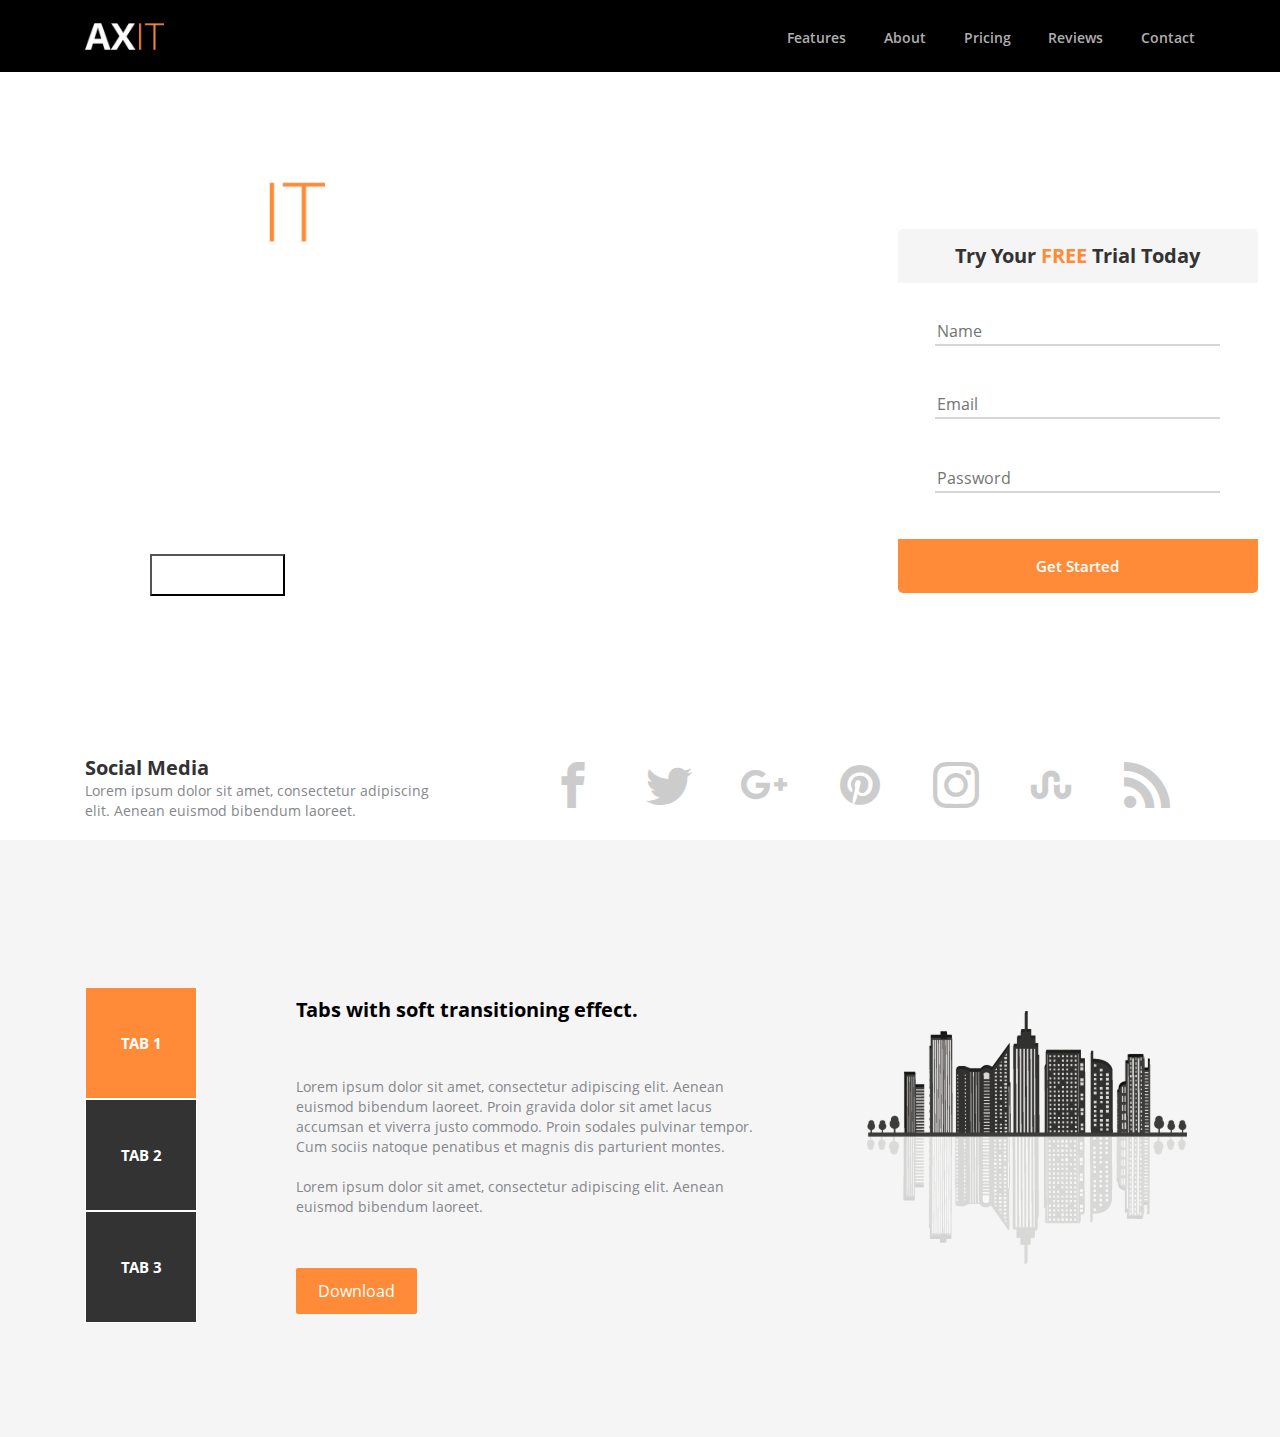
==== src/index.html @ e3cb271f "The third section is completed using jQuery." ====
<!DOCTYPE html>
<html lang="en">
<head>
    <meta charset="UTF-8">
    <meta name="viewport" content="width=device-width, initial-scale=1.0">
    <meta http-equiv="X-UA-Compatible" content="ie=edge">
    <title>Axit</title>
    <link rel="stylesheet" href="css/bootstrap-reboot.min.css">
    <link rel="stylesheet" href="css/fonts.css">
    <link rel="stylesheet" href="css/icons.css">
    <link rel="stylesheet" href="css/style.min.css">
</head>
<body>
    <header>
        <div class="container">
            <nav>
                <a href="#" class="menu__logo"><img src="icons/Logo.png" alt="logo_menu"></a>
                <ul class="menu">
                    <li class="menu__item"><a href="#" class="menu__link">Features</a></li>
                    <li class="menu__item"><a href="#" class="menu__link">About</a></li>
                    <li class="menu__item"><a href="#" class="menu__link">Pricing</a></li>
                    <li class="menu__item"><a href="#" class="menu__link">Reviews</a></li>
                    <li class="menu__item"><a href="#" class="menu__link">Contact</a></li>
                </ul>
            </nav>
        </div>
    </header>

    <section class="promo">
        <div class="container">
            <div class="promo__item">
                <a href="#" class="promo__logo"><img src="icons/Logo.png" alt="Logo"></a>
                <h1 class="promo__header">MODERN AXURE TEMPLATE
                    FOR BEAUTIFUL PROTOTYPES</h1>
                <div class="devider devider_white"></div>
                <div class="promo__descr">
                    Lorem ipsum dolor sit amet, consectetur adipiscing elit. Aenean
                    euismod bibendum laoreet. Proin gravida dolor sit amet lacus
                    accumsan et viverra justo commodo.
                </div>
                <button class="button">Download</button>
            </div>
            <div class="promo__item">
                <div class="promo__form-wrapper">
                    <div class="promo__form-header">Try Your <span>FREE</span> Trial Today</div>
                    <form id="free-trial-form" class="promo__form" action="#">
                        <input name="name" required placeholder="Name" type="text">
                        <input name="email" required placeholder="Email" type="email">
                        <input name="password" required placeholder="Password" type="password">
                        <button class="promo__form-button">Get Started</button>
                    </form>
                </div>
            </div>
        </div>
    </section>

    <section class="social">
        <div class="container container_flex-sb">
            <div class="social__item">
                <div class="social__header">Social Media</div>
                <div class="social__descr">Lorem ipsum dolor sit amet, consectetur adipiscing elit. 
                        Aenean euismod bibendum laoreet.</div>
            </div>
            <div class="social__wrapper">
                <a href="#" class="social__link"><span class="icon-facebook"></span></a>
                <a href="#" class="social__link"><span class="icon-twitter"></span></a>
                <a href="#" class="social__link"><span class="icon-google-plus"></span></a>
                <a href="#" class="social__link"><span class="icon-pinterest"></span></a>
                <a href="#" class="social__link"><span class="icon-instagram"></span></a>
                <a href="#" class="social__link"><span class="icon-stumbleupon"></span></a>
                <a href="#" class="social__link"><span class="icon-rss"></span></a>
            </div>
        </div>
    </section>

    <section class="tabs">
        <div class="container container_flex-fs">
            <ul class="tabs__btns">
                <li class="tabs__btn tabs__btn_active">TAB 1</li>
                <li class="tabs__btn">TAB 2</li>
                <li class="tabs__btn">TAB 3</li>
            </ul>
            <div class="tabs__item tabs__item_active">
                <div class="tabs__wrapper">
                    <div class="tabs__header">Tabs with soft transitioning effect.</div>
                    <div class="tabs__descr">Lorem ipsum dolor sit amet, consectetur adipiscing elit. Aenean euismod 
                            bibendum laoreet. Proin gravida dolor sit amet lacus accumsan et viverra 
                            justo commodo. Proin sodales pulvinar tempor. Cum sociis natoque 
                            penatibus et magnis dis parturient montes.
                            <br><br>
                            Lorem ipsum dolor sit amet, consectetur adipiscing elit. Aenean euismod 
                            bibendum laoreet.</div>
                    <button class="button-yellow">Download</button>
                </div>
                <img src="icons/town.png" alt="town" class="tabs__img">
            </div>
            <div class="tabs__item">
                <div class="tabs__wrapper">
                    <div class="tabs__header">Tabs with soft transitioning effect.</div>
                    <div class="tabs__descr">Lorem ipsum dolor sit amet, consectetur adipiscing elit. Aenean euismod 
                            bibendum laoreet. <br> Proin gravida dolor sit amet lacus accumsan et viverra 
                            justo commodo. Proin sodales pulvinar tempor. Cum sociis natoque 
                            penatibus et magnis dis parturient montes.
                            <br><br>
                            Lorem ipsum dolor sit amet, consectetur adipiscing elit. Aenean euismod 
                            bibendum laoreet.</div>
                    <button class="button-yellow">Download</button>
                </div>
                <img src="icons/town.png" alt="town" class="tabs__img">
            </div>
            <div class="tabs__item">
                <div class="tabs__wrapper">
                    <div class="tabs__header">Tabs with soft transitioning effect.</div>
                    <div class="tabs__descr"> Lorem ipsum dolor sit amet consectetur adipisicing elit. Officia fuga doloremque natus ad illum harum libero quos nostrum voluptatem porro dignissimos facere aliquam numquam perferendis sit, ipsam inventore, ratione dicta? <br>
                        Lorem ipsum dolor sit amet, consectetur adipiscing elit. Aenean euismod 
                            bibendum laoreet. Proin gravida dolor sit amet lacus accumsan et viverra 
                            justo commodo. Proin sodales pulvinar tempor. Cum sociis natoque 
                            penatibus et magnis dis parturient montes.</div>
                    <button class="button-yellow">Download</button>
                </div>
                <img src="icons/town.png" alt="town" class="tabs__img">
            </div>
        </div>
    </section>
    
    <script src="js/jquery-3.4.1.min.js"></script>
    <script src="js/script.js"></script>

</body>
</html>
---- src/css/fonts.css ----
@font-face {
    font-family: 'Raleway';
    font-display: swap;
	src: url('../fonts/Raleway-Regular.eot');
	src: local('Raleway'), local('Raleway-Regular'),
		url('../fonts/Raleway-Regular.eot?#iefix') format('embedded-opentype'),
		url('../fonts/Raleway-Regular.woff') format('woff'),
		url('../fonts/Raleway-Regular.ttf') format('truetype');
	font-weight: normal;
	font-style: normal;
}

@font-face {
    font-family: 'Raleway';
    font-display: swap;
	src: url('../fonts/Raleway-Light.eot');
	src: local('Raleway Light'), local('Raleway-Light'),
		url('../fonts/Raleway-Light.eot?#iefix') format('embedded-opentype'),
		url('../fonts/Raleway-Light.woff') format('woff'),
		url('../fonts/Raleway-Light.ttf') format('truetype');
	font-weight: 300;
	font-style: normal;
}

@font-face {
    font-family: 'Open Sans';
    font-display: swap;
	src: url('../fonts/OpenSans-Regular.eot');
	src: local('Open Sans Regular'), local('OpenSans-Regular'),
		url('../fonts/OpenSans-Regular.eot?#iefix') format('embedded-opentype'),
		url('../fonts/OpenSans-Regular.woff') format('woff'),
		url('../fonts/OpenSans-Regular.ttf') format('truetype');
	font-weight: normal;
	font-style: normal;
}

@font-face {
    font-family: 'Open Sans';
    font-display: swap;
	src: url('../fonts/OpenSans-Bold.eot');
	src: local('Open Sans Bold'), local('OpenSans-Bold'),
		url('../fonts/OpenSans-Bold.eot?#iefix') format('embedded-opentype'),
		url('../fonts/OpenSans-Bold.woff') format('woff'),
		url('../fonts/OpenSans-Bold.ttf') format('truetype');
	font-weight: bold;
	font-style: normal;
}

@font-face {
    font-family: 'Open Sans';
    font-display: swap;
	src: url('../fonts/OpenSans-SemiBold.eot');
	src: local('Open Sans SemiBold'), local('OpenSans-SemiBold'),
		url('../fonts/OpenSans-SemiBold.eot?#iefix') format('embedded-opentype'),
		url('../fonts/OpenSans-SemiBold.woff') format('woff'),
		url('../fonts/OpenSans-SemiBold.ttf') format('truetype');
	font-weight: 600;
	font-style: normal;
}

@font-face {
    font-family: 'Open Sans';
    font-display: swap;
	src: url('../fonts/OpenSans-Italic.eot');
	src: local('Open Sans Italic'), local('OpenSans-Italic'),
		url('../fonts/OpenSans-Italic.eot?#iefix') format('embedded-opentype'),
		url('../fonts/OpenSans-Italic.woff') format('woff'),
		url('../fonts/OpenSans-Italic.ttf') format('truetype');
	font-weight: normal;
	font-style: italic;
}
---- src/css/icons.css ----
@font-face {
  font-family: 'icomoon';
  src:  url('../fonts/icomoon.eot?hxevy9');
  src:  url('../fonts/icomoon.eot?hxevy9#iefix') format('embedded-opentype'),
    url('../fonts/icomoon.ttf?hxevy9') format('truetype'),
    url('../fonts/icomoon.woff?hxevy9') format('woff'),
    url('../fonts/icomoon.svg?hxevy9#icomoon') format('svg');
  font-weight: normal;
  font-style: normal;
  font-display: block;
}

[class^="icon-"], [class*=" icon-"] {
  /* use !important to prevent issues with browser extensions that change fonts */
  font-family: 'icomoon' !important;
  speak: none;
  font-style: normal;
  font-weight: normal;
  font-variant: normal;
  text-transform: none;
  line-height: 1;

  /* Better Font Rendering =========== */
  -webkit-font-smoothing: antialiased;
  -moz-osx-font-smoothing: grayscale;
}

.icon-google-plus:before {
  content: "\ea8b";
}
.icon-facebook:before {
  content: "\ea90";
}
.icon-instagram:before {
  content: "\ea92";
}
.icon-twitter:before {
  content: "\ea96";
}
.icon-rss:before {
  content: "\ea9b";
}
.icon-stumbleupon:before {
  content: "\eace";
}
.icon-pinterest:before {
  content: "\ead1";
}
---- src/css/style.min.css ----
*{font-family:'Open Sans',sans-serif}.container{margin:0 auto;width:1110px}.container_flex-sb{display:-webkit-box;display:flex;-webkit-box-pack:justify;justify-content:space-between;-webkit-box-align:center;align-items:center}.container_flex-fs{display:-webkit-box;display:flex;-webkit-box-pack:start;justify-content:flex-start;-webkit-box-align:start;align-items:flex-start}header{background-color:#000}nav{display:-webkit-box;display:flex;-webkit-box-pack:justify;justify-content:space-between;-webkit-box-align:center;align-items:center;height:72px}.menu{width:448px;display:-webkit-box;display:flex;-webkit-box-pack:justify;justify-content:space-between}.menu__logo img{height:27px}.menu__item{padding-top:5px;list-style-type:none;display:inline-block;height:11px;font-size:14px;font-weight:600;font-stretch:normal;font-style:normal;line-height:normal;letter-spacing:normal;text-align:right}.menu__link{color:rgba(255,255,255,.69);-webkit-transition:.5s all;transition:.5s all}.menu__link:hover{text-decoration:none;color:#ff8b38}.promo{min-height:641px;background:url(../img/bg_promo.jpg) center center/cover no-repeat;padding:110px 142px 139px 150px}.promo__item{width:49%;display:inline-block;position:relative}.promo__logo{color:#fff}.promo__header{margin-top:33px;font-family:Raleway;font-size:36px;font-weight:400;font-stretch:normal;font-style:normal;line-height:normal;letter-spacing:normal;text-align:left;color:#fff}.promo__descr{margin-top:44px;width:461px;font-family:Raleway;font-size:16px;font-weight:300;line-height:1.44;letter-spacing:normal;text-align:left;color:rgba(255,255,255,.8)}.promo__form-header{border-top-left-radius:5px;border-top-right-radius:5px;padding-top:12px;height:54px;background-color:#f5f5f5;font-size:20px;font-weight:700;text-align:center;color:#333}.promo__form-header span{color:#ff8b38}.promo__form-wrapper{width:360px;height:54px;min-height:364px;background-color:#fff;border-radius:5px;position:absolute;right:-16px;bottom:-12px}.promo__form{height:310px;border:none;display:-webkit-box;display:flex;-webkit-box-orient:vertical;-webkit-box-direction:normal;flex-direction:column;-webkit-box-pack:justify;justify-content:space-between;-webkit-box-align:center;align-items:center}.promo__form input{padding-top:36px;width:285px;border:none;outline:0;border-bottom:2px solid #d6d6d6}.promo__form-button{margin-top:36px;height:54px;width:360px;border:none;background-color:#ff8b38;border-bottom-left-radius:5px;border-bottom-right-radius:5px;font-size:15px;font-weight:600;text-align:center;color:#fff;cursor:pointer}.devider{width:64px;height:2px;background-color:#ff8b38}.devider_white{margin-top:36px;background-color:#fff}.button{margin-top:44px;width:135px;height:42px;background:0 0;color:#fff;-webkit-transition:.5s all;transition:.5s all}.button:hover{cursor:pointer;color:#ff8b38;border-color:#ff8b38}.button-yellow{margin-top:51px;width:121px;height:46px;background-color:#ff8b38;border:none;border-radius:2px;color:#fff;cursor:pointer}.social{min-height:105px;padding-top:19px}.social__item{width:365px;display:inline-block}.social__header{font-size:20px;font-weight:700;line-height:normal;letter-spacing:normal;text-align:left;color:#333}.social__descr{font-size:14px;font-weight:400;line-height:1.43;letter-spacing:normal;text-align:left;color:#86878b}.social__wrapper{width:670px;height:46px;font-size:46px;display:-webkit-box;display:flex;justify-content:space-around;-webkit-box-align:center;align-items:center}.social__link{color:#ccc;-webkit-transition:.5s all;transition:.5s all}.social__link:hover{text-decoration:none;color:#ff8b38}.tabs{min-height:595px;background-color:#f5f5f5;padding:147px 0 114px 0}.tabs__btns{display:inline-block;margin:0;padding:0}.tabs__btn{display:-webkit-box;display:flex;-webkit-box-pack:center;justify-content:center;-webkit-box-align:center;align-items:center;width:112px;height:112px;font-size:15px;font-weight:700;font-style:normal;color:#fff;background-color:#333;border:solid 1px #fff;cursor:pointer;-webkit-transition:.5s all;transition:.5s all}.tabs__btn_active{background-color:#ff8b38}.tabs__item{padding-left:99px;width:990px;display:none;-webkit-box-pack:justify;justify-content:space-between;-webkit-box-align:start;align-items:flex-start;-webkit-transition:.5s all;transition:.5s all}.tabs__item_active{display:-webkit-box;display:flex}.tabs__wrapper{width:478px}.tabs__header{margin-top:8px;font-size:20px;font-weight:700;text-align:left;color:#000}.tabs__descr{margin-top:52px;font-size:14px;font-weight:400;font-stretch:normal;line-height:1.43;letter-spacing:normal;text-align:left;color:#86878b}.tabs__img{margin-top:24px}
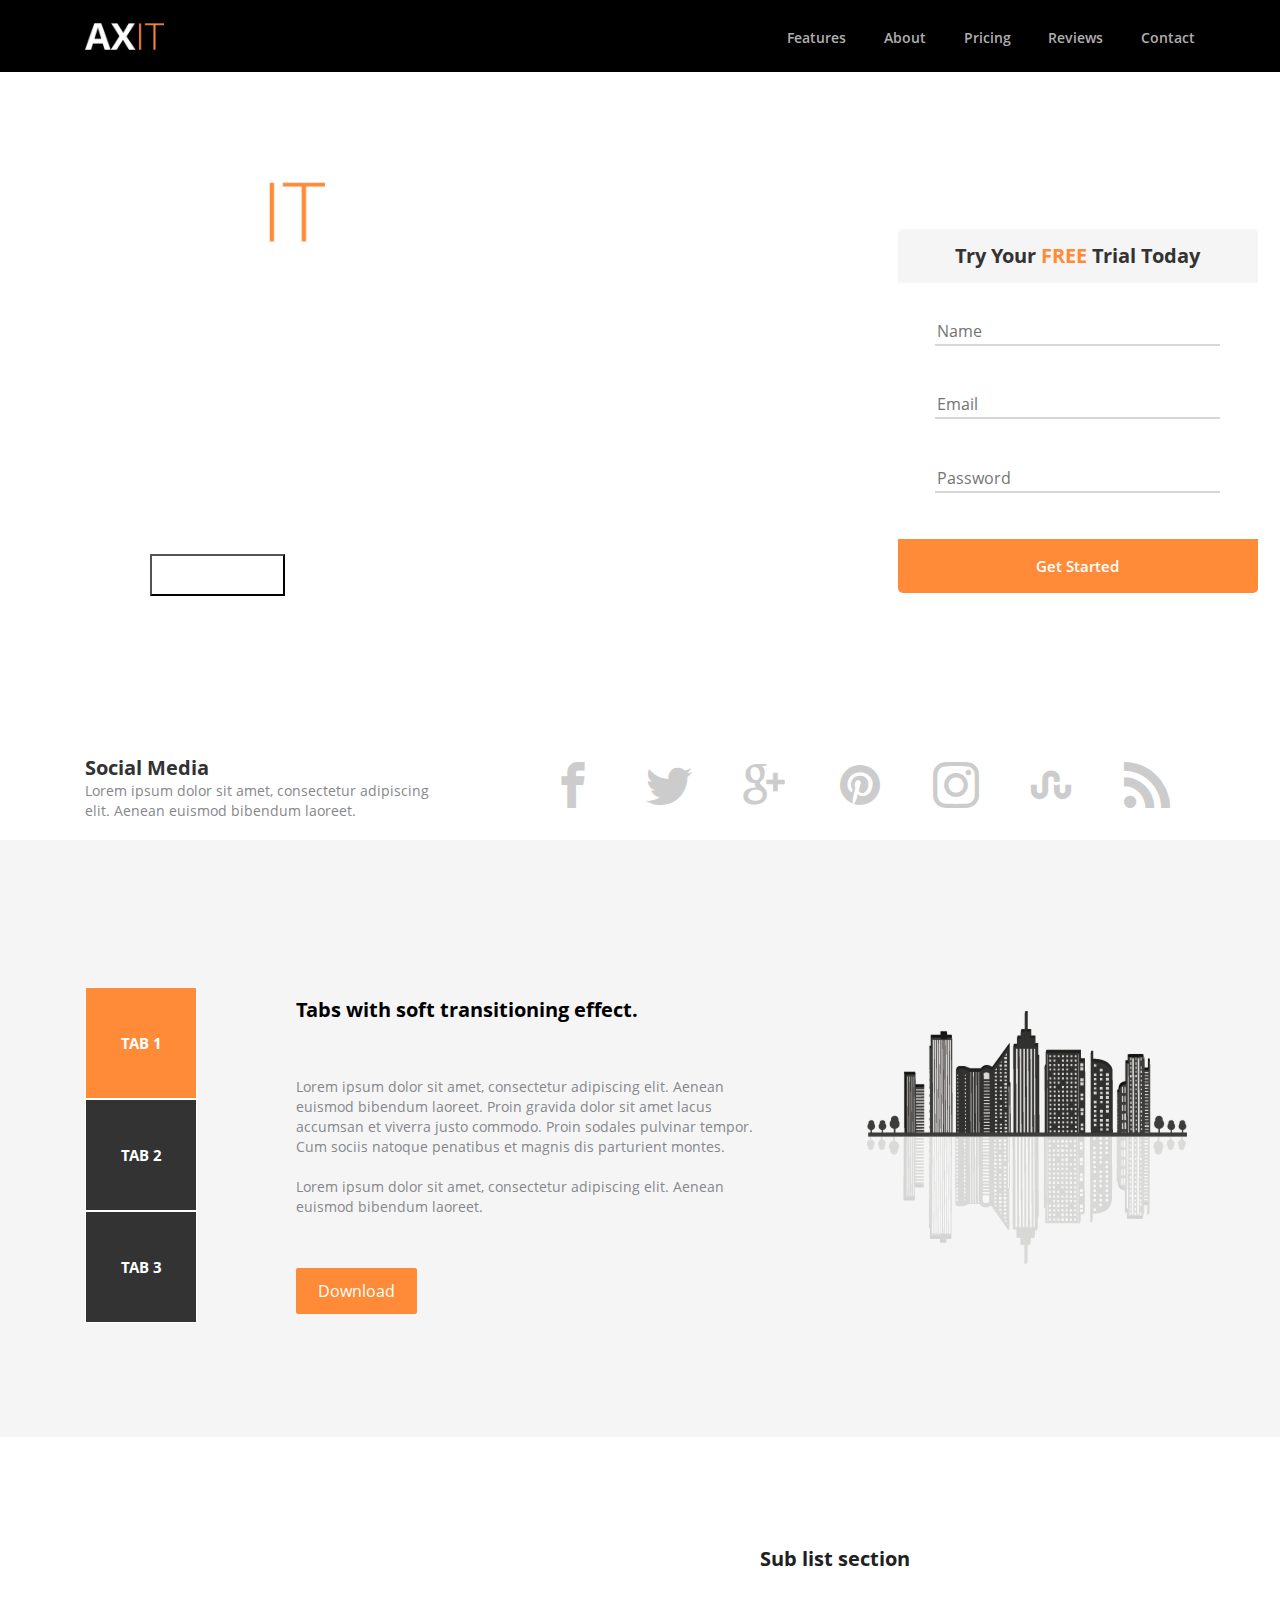
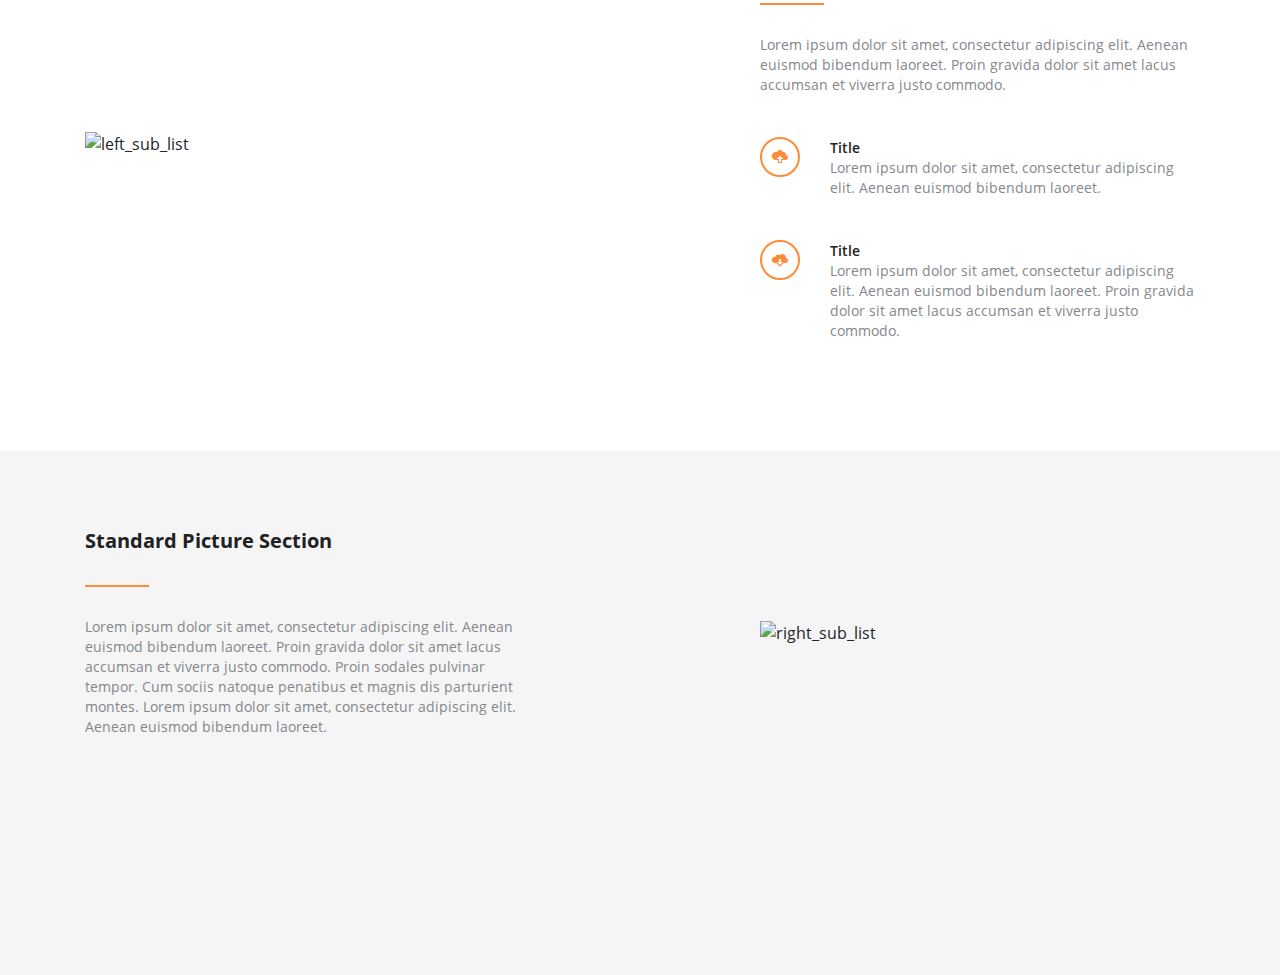
==== commit 350bd220: "The fourth and fifth sections are completed." ====
--- a/src/index.html
+++ b/src/index.html
@@ -64,7 +64,7 @@
             <div class="social__wrapper">
                 <a href="#" class="social__link"><span class="icon-facebook"></span></a>
                 <a href="#" class="social__link"><span class="icon-twitter"></span></a>
-                <a href="#" class="social__link"><span class="icon-google-plus"></span></a>
+                <a href="#" class="social__link"><span class="icon-google"></span></a>
                 <a href="#" class="social__link"><span class="icon-pinterest"></span></a>
                 <a href="#" class="social__link"><span class="icon-instagram"></span></a>
                 <a href="#" class="social__link"><span class="icon-stumbleupon"></span></a>
@@ -122,6 +122,57 @@
             </div>
         </div>
     </section>
+
+    <section class="features">
+        <div class="container container_flex-sb">
+            <div class="features__panel">
+                <img src="img/left_sub_list.png" alt="left_sub_list">
+            </div>
+            <div class="features__panel">
+                <div class="features__header">Sub list section</div>
+                <div class="devider"></div>
+                <div class="features__descr">Lorem ipsum dolor sit amet, consectetur adipiscing elit. Aenean 
+                    euismod bibendum laoreet. Proin gravida dolor sit amet lacus 
+                    accumsan et viverra justo commodo.</div>
+                <div class="features__wrapper">
+                    <div class="features__ico"><span class="icon-cloud-upload"></span></div>
+                    <div class="features__item">
+                        <div class="features__item__header">Title</div>
+                        <div class="features__item__descr">Lorem ipsum dolor sit amet, consectetur adipiscing elit. 
+                            Aenean euismod bibendum laoreet.</div>
+                    </div>
+                </div>
+                <div class="features__wrapper">
+                    <div class="features__ico"><span class="icon-cloud-download"></span></div>
+                    <div class="features__item">
+                        <div class="features__item__header">Title</div>
+                        <div class="features__item__descr">Lorem ipsum dolor sit amet, consectetur adipiscing elit. 
+                            Aenean euismod bibendum laoreet. Proin gravida dolor 
+                            sit amet lacus accumsan et viverra justo commodo.</div>
+                    </div>
+                </div>
+            </div>
+        </div>
+    </section>
+
+    <section class="features_gray-bg">
+        <div class="container container_flex-sb">
+            <div class="features__panel">
+                <div class="features__header">Standard Picture Section</div>
+                <div class="devider"></div>
+                <div class="features__descr">Lorem ipsum dolor sit amet, consectetur adipiscing elit. Aenean 
+                    euismod bibendum laoreet. Proin gravida dolor sit amet lacus accumsan 
+                    et viverra justo commodo. Proin sodales pulvinar tempor. Cum sociis 
+                    natoque penatibus et magnis dis parturient montes.
+                    
+                    Lorem ipsum dolor sit amet, consectetur adipiscing elit. Aenean euismod 
+                    bibendum laoreet.</div>
+            </div>
+            <div class="features__panel">
+                <img src="img/right_sub_list.png" alt="right_sub_list">
+            </div>
+        </div>
+    </section>
     
     <script src="js/jquery-3.4.1.min.js"></script>
     <script src="js/script.js"></script>
--- a/src/css/icons.css
+++ b/src/css/icons.css
@@ -25,6 +25,24 @@
   -moz-osx-font-smoothing: grayscale;
 }
 
+.icon-google:before {
+  content: "\e901";
+}
+.icon-light-bulb:before {
+  content: "\e900";
+}
+.icon-keyboard:before {
+  content: "\e955";
+}
+.icon-power:before {
+  content: "\e9b5";
+}
+.icon-cloud-download:before {
+  content: "\e9c2";
+}
+.icon-cloud-upload:before {
+  content: "\e9c3";
+}
 .icon-google-plus:before {
   content: "\ea8b";
 }
--- a/src/css/style.min.css
+++ b/src/css/style.min.css
@@ -1 +1 @@
-*{font-family:'Open Sans',sans-serif}.container{margin:0 auto;width:1110px}.container_flex-sb{display:-webkit-box;display:flex;-webkit-box-pack:justify;justify-content:space-between;-webkit-box-align:center;align-items:center}.container_flex-fs{display:-webkit-box;display:flex;-webkit-box-pack:start;justify-content:flex-start;-webkit-box-align:start;align-items:flex-start}header{background-color:#000}nav{display:-webkit-box;display:flex;-webkit-box-pack:justify;justify-content:space-between;-webkit-box-align:center;align-items:center;height:72px}.menu{width:448px;display:-webkit-box;display:flex;-webkit-box-pack:justify;justify-content:space-between}.menu__logo img{height:27px}.menu__item{padding-top:5px;list-style-type:none;display:inline-block;height:11px;font-size:14px;font-weight:600;font-stretch:normal;font-style:normal;line-height:normal;letter-spacing:normal;text-align:right}.menu__link{color:rgba(255,255,255,.69);-webkit-transition:.5s all;transition:.5s all}.menu__link:hover{text-decoration:none;color:#ff8b38}.promo{min-height:641px;background:url(../img/bg_promo.jpg) center center/cover no-repeat;padding:110px 142px 139px 150px}.promo__item{width:49%;display:inline-block;position:relative}.promo__logo{color:#fff}.promo__header{margin-top:33px;font-family:Raleway;font-size:36px;font-weight:400;font-stretch:normal;font-style:normal;line-height:normal;letter-spacing:normal;text-align:left;color:#fff}.promo__descr{margin-top:44px;width:461px;font-family:Raleway;font-size:16px;font-weight:300;line-height:1.44;letter-spacing:normal;text-align:left;color:rgba(255,255,255,.8)}.promo__form-header{border-top-left-radius:5px;border-top-right-radius:5px;padding-top:12px;height:54px;background-color:#f5f5f5;font-size:20px;font-weight:700;text-align:center;color:#333}.promo__form-header span{color:#ff8b38}.promo__form-wrapper{width:360px;height:54px;min-height:364px;background-color:#fff;border-radius:5px;position:absolute;right:-16px;bottom:-12px}.promo__form{height:310px;border:none;display:-webkit-box;display:flex;-webkit-box-orient:vertical;-webkit-box-direction:normal;flex-direction:column;-webkit-box-pack:justify;justify-content:space-between;-webkit-box-align:center;align-items:center}.promo__form input{padding-top:36px;width:285px;border:none;outline:0;border-bottom:2px solid #d6d6d6}.promo__form-button{margin-top:36px;height:54px;width:360px;border:none;background-color:#ff8b38;border-bottom-left-radius:5px;border-bottom-right-radius:5px;font-size:15px;font-weight:600;text-align:center;color:#fff;cursor:pointer}.devider{width:64px;height:2px;background-color:#ff8b38}.devider_white{margin-top:36px;background-color:#fff}.button{margin-top:44px;width:135px;height:42px;background:0 0;color:#fff;-webkit-transition:.5s all;transition:.5s all}.button:hover{cursor:pointer;color:#ff8b38;border-color:#ff8b38}.button-yellow{margin-top:51px;width:121px;height:46px;background-color:#ff8b38;border:none;border-radius:2px;color:#fff;cursor:pointer}.social{min-height:105px;padding-top:19px}.social__item{width:365px;display:inline-block}.social__header{font-size:20px;font-weight:700;line-height:normal;letter-spacing:normal;text-align:left;color:#333}.social__descr{font-size:14px;font-weight:400;line-height:1.43;letter-spacing:normal;text-align:left;color:#86878b}.social__wrapper{width:670px;height:46px;font-size:46px;display:-webkit-box;display:flex;justify-content:space-around;-webkit-box-align:center;align-items:center}.social__link{color:#ccc;-webkit-transition:.5s all;transition:.5s all}.social__link:hover{text-decoration:none;color:#ff8b38}.tabs{min-height:595px;background-color:#f5f5f5;padding:147px 0 114px 0}.tabs__btns{display:inline-block;margin:0;padding:0}.tabs__btn{display:-webkit-box;display:flex;-webkit-box-pack:center;justify-content:center;-webkit-box-align:center;align-items:center;width:112px;height:112px;font-size:15px;font-weight:700;font-style:normal;color:#fff;background-color:#333;border:solid 1px #fff;cursor:pointer;-webkit-transition:.5s all;transition:.5s all}.tabs__btn_active{background-color:#ff8b38}.tabs__item{padding-left:99px;width:990px;display:none;-webkit-box-pack:justify;justify-content:space-between;-webkit-box-align:start;align-items:flex-start;-webkit-transition:.5s all;transition:.5s all}.tabs__item_active{display:-webkit-box;display:flex}.tabs__wrapper{width:478px}.tabs__header{margin-top:8px;font-size:20px;font-weight:700;text-align:left;color:#000}.tabs__descr{margin-top:52px;font-size:14px;font-weight:400;font-stretch:normal;line-height:1.43;letter-spacing:normal;text-align:left;color:#86878b}.tabs__img{margin-top:24px}+*{font-family:'Open Sans',sans-serif}.container{margin:0 auto;width:1110px}.container_flex-sb{display:-webkit-box;display:flex;-webkit-box-pack:justify;justify-content:space-between;-webkit-box-align:center;align-items:center}.container_flex-fs{display:-webkit-box;display:flex;-webkit-box-pack:start;justify-content:flex-start;-webkit-box-align:start;align-items:flex-start}header{background-color:#000}nav{display:-webkit-box;display:flex;-webkit-box-pack:justify;justify-content:space-between;-webkit-box-align:center;align-items:center;height:72px}.menu{width:448px;display:-webkit-box;display:flex;-webkit-box-pack:justify;justify-content:space-between}.menu__logo img{height:27px}.menu__item{padding-top:5px;list-style-type:none;display:inline-block;height:11px;font-size:14px;font-weight:600;font-stretch:normal;font-style:normal;line-height:normal;letter-spacing:normal;text-align:right}.menu__link{color:rgba(255,255,255,.69);-webkit-transition:.5s all;transition:.5s all}.menu__link:hover{text-decoration:none;color:#ff8b38}.promo{min-height:641px;background:url(../img/bg_promo.jpg) center center/cover no-repeat;padding:110px 142px 139px 150px}.promo__item{width:49%;display:inline-block;position:relative}.promo__logo{color:#fff}.promo__header{margin-top:33px;font-family:Raleway;font-size:36px;font-weight:400;font-stretch:normal;font-style:normal;line-height:normal;letter-spacing:normal;text-align:left;color:#fff}.promo__descr{margin-top:44px;width:461px;font-family:Raleway;font-size:16px;font-weight:300;line-height:1.44;letter-spacing:normal;text-align:left;color:rgba(255,255,255,.8)}.promo__form-header{border-top-left-radius:5px;border-top-right-radius:5px;padding-top:12px;height:54px;background-color:#f5f5f5;font-size:20px;font-weight:700;text-align:center;color:#333}.promo__form-header span{color:#ff8b38}.promo__form-wrapper{width:360px;height:54px;min-height:364px;background-color:#fff;border-radius:5px;position:absolute;right:-16px;bottom:-12px}.promo__form{height:310px;border:none;display:-webkit-box;display:flex;-webkit-box-orient:vertical;-webkit-box-direction:normal;flex-direction:column;-webkit-box-pack:justify;justify-content:space-between;-webkit-box-align:center;align-items:center}.promo__form input{padding-top:36px;width:285px;border:none;outline:0;border-bottom:2px solid #d6d6d6}.promo__form-button{margin-top:36px;height:54px;width:360px;border:none;background-color:#ff8b38;border-bottom-left-radius:5px;border-bottom-right-radius:5px;font-size:15px;font-weight:600;text-align:center;color:#fff;cursor:pointer}.devider{width:64px;height:2px;background-color:#ff8b38}.devider_white{margin-top:36px;background-color:#fff}.button{margin-top:44px;width:135px;height:42px;background:0 0;color:#fff;-webkit-transition:.5s all;transition:.5s all}.button:hover{cursor:pointer;color:#ff8b38;border-color:#ff8b38}.button-yellow{margin-top:51px;width:121px;height:46px;background-color:#ff8b38;border:none;border-radius:2px;color:#fff;cursor:pointer}.social{min-height:105px;padding-top:19px}.social__item{width:365px;display:inline-block}.social__header{font-size:20px;font-weight:700;line-height:normal;letter-spacing:normal;text-align:left;color:#333}.social__descr{font-size:14px;font-weight:400;line-height:1.43;letter-spacing:normal;text-align:left;color:#86878b}.social__wrapper{width:670px;height:46px;font-size:46px;display:-webkit-box;display:flex;justify-content:space-around;-webkit-box-align:center;align-items:center}.social__link{color:#ccc;-webkit-transition:.5s all;transition:.5s all}.social__link:hover{text-decoration:none;color:#ff8b38}.tabs{min-height:595px;background-color:#f5f5f5;padding:147px 0 114px 0}.tabs__btns{display:inline-block;margin:0;padding:0}.tabs__btn{display:-webkit-box;display:flex;-webkit-box-pack:center;justify-content:center;-webkit-box-align:center;align-items:center;width:112px;height:112px;font-size:15px;font-weight:700;font-style:normal;color:#fff;background-color:#333;border:solid 1px #fff;cursor:pointer;-webkit-transition:.5s all;transition:.5s all}.tabs__btn_active{background-color:#ff8b38}.tabs__item{padding-left:99px;width:990px;display:none;-webkit-box-pack:justify;justify-content:space-between;-webkit-box-align:start;align-items:flex-start;-webkit-transition:.5s all;transition:.5s all}.tabs__item_active{display:-webkit-box;display:flex}.tabs__wrapper{width:478px}.tabs__header{margin-top:8px;font-size:20px;font-weight:700;text-align:left;color:#000}.tabs__descr{margin-top:52px;font-size:14px;font-weight:400;font-stretch:normal;line-height:1.43;letter-spacing:normal;text-align:left;color:#86878b}.tabs__img{margin-top:24px}.features{min-height:596px;padding:107px 0 110px 0}.features_gray-bg{min-height:524px;padding:75px 0 74px 0;background-color:#f5f5f5}.features__panel{width:435px}.features__header{margin-bottom:29px;font-size:20px;font-weight:700;text-align:left;color:#212121}.features__descr{margin-top:30px;font-size:14px;font-weight:400;line-height:1.43;letter-spacing:normal;text-align:left;color:#86878b}.features__wrapper{margin-top:42px;display:-webkit-box;display:flex;-webkit-box-pack:justify;justify-content:space-between;-webkit-box-align:start;align-items:flex-start}.features__ico{display:-webkit-box;display:flex;-webkit-box-pack:center;justify-content:center;-webkit-box-align:center;align-items:center;height:40px;width:40px;border-radius:50%;border:solid 2px #ff8b38;color:#ff8b38}.features__item{width:365px;font-size:14px;text-align:left}.features__item__header{font-weight:600;color:#212121}.features__item__descr{font-weight:400;line-height:1.43;letter-spacing:normal;color:#86878b}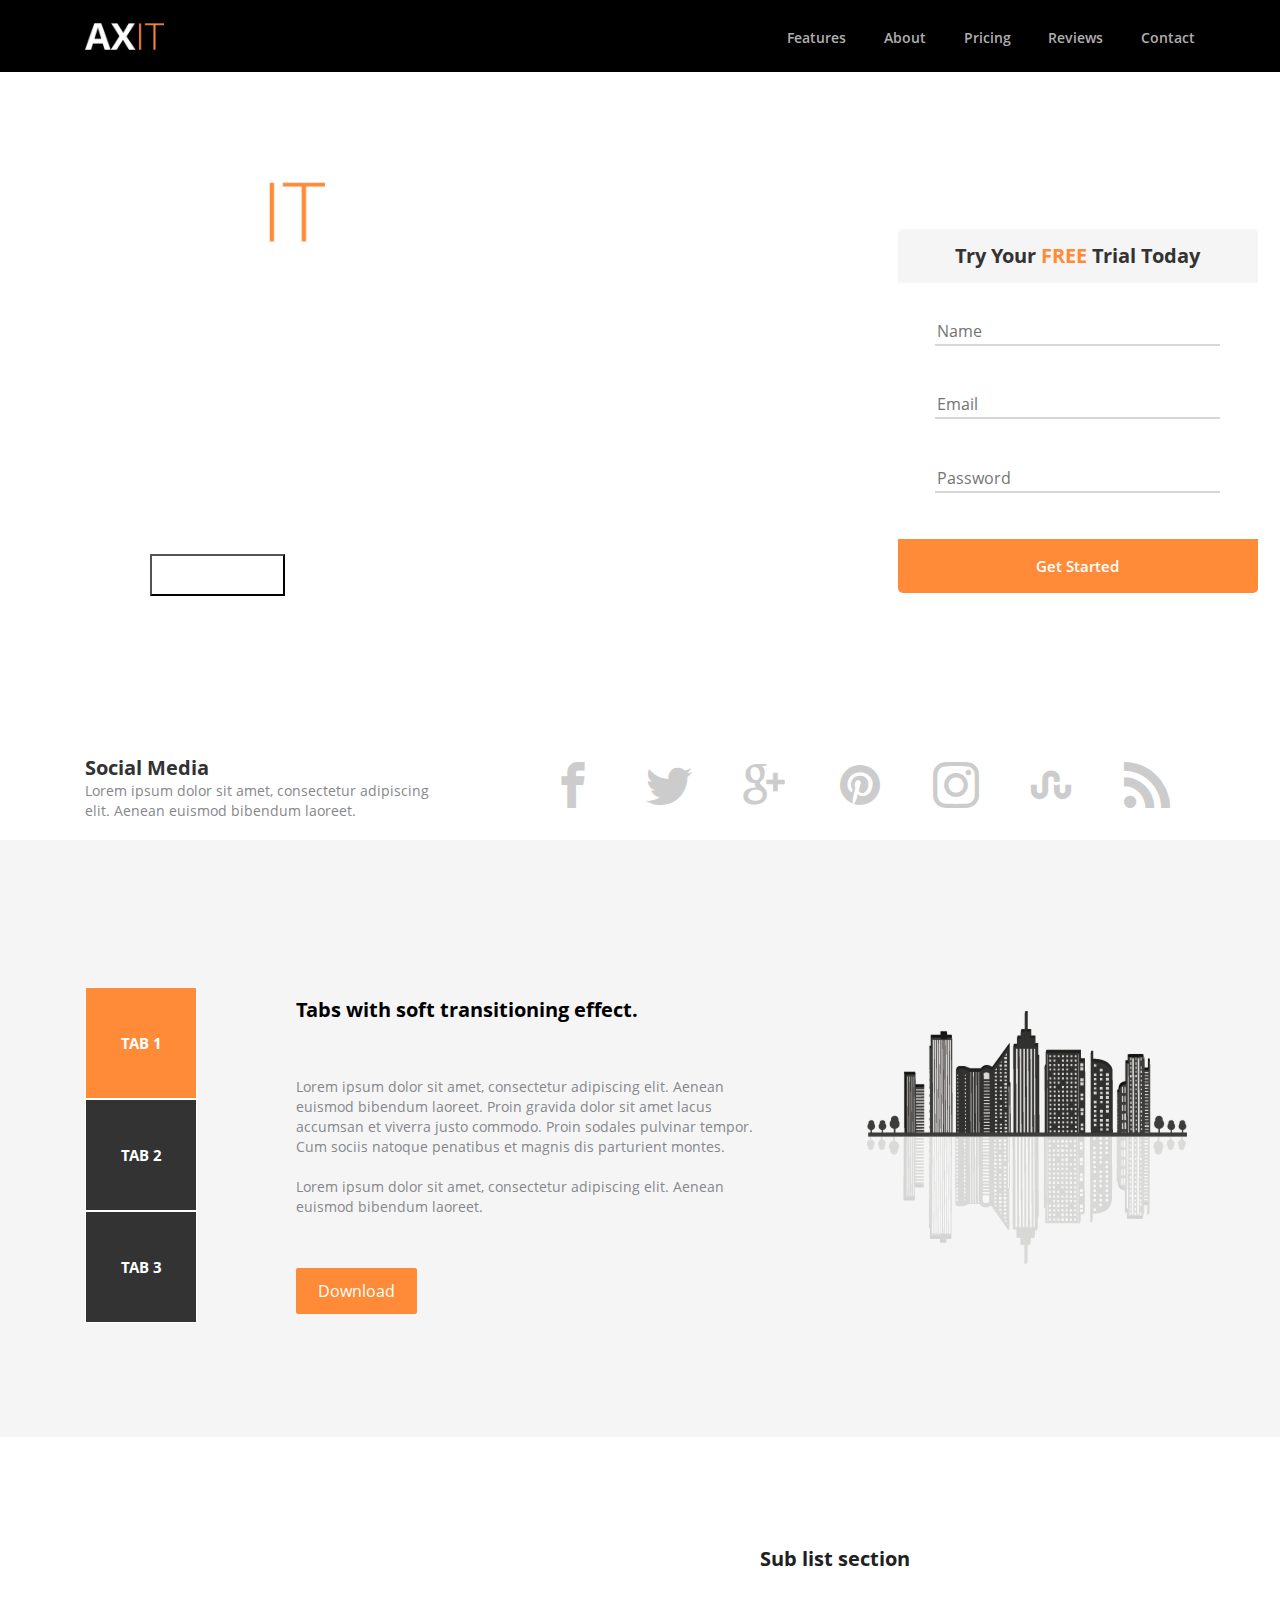
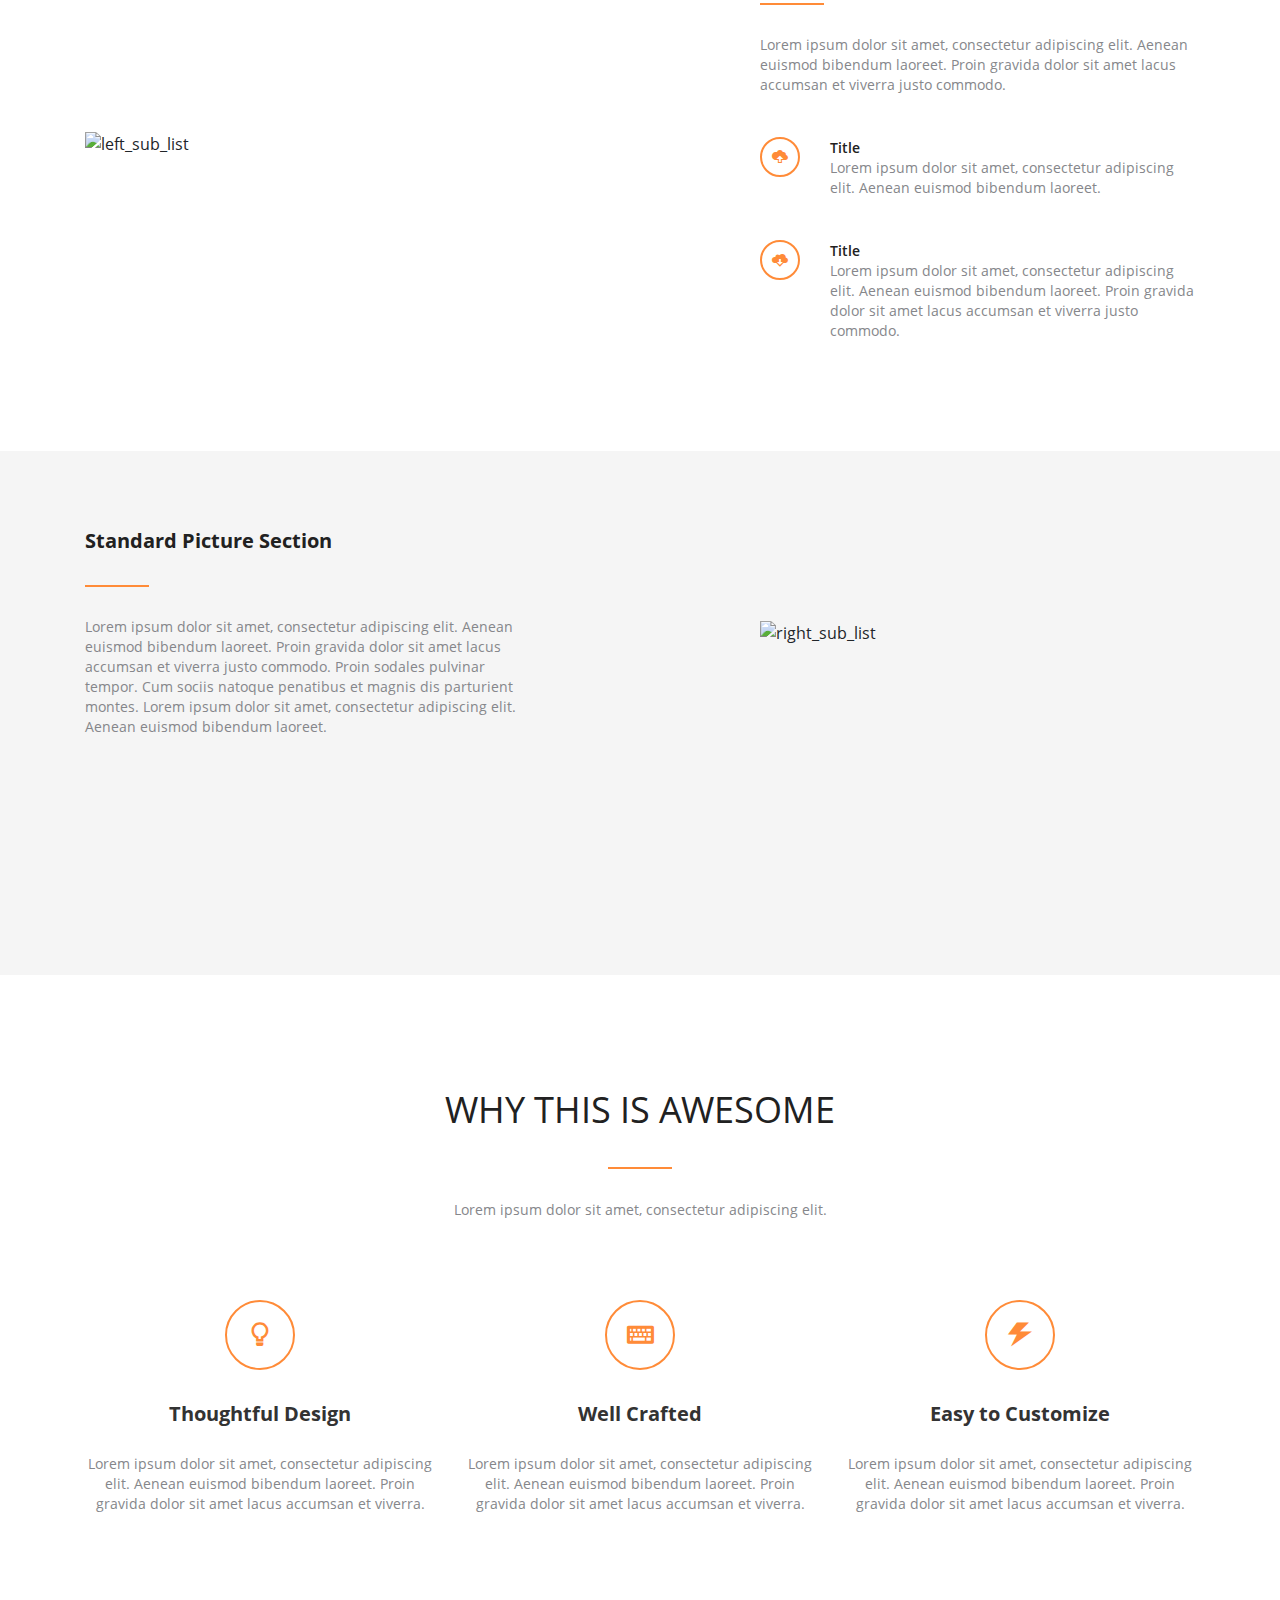
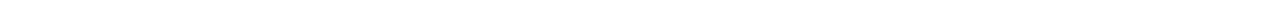
==== commit cd483bfb: "The sixth section is completed." ====
--- a/src/index.html
+++ b/src/index.html
@@ -173,6 +173,37 @@
             </div>
         </div>
     </section>
+
+    <section class="advantages">
+        <div class="container">
+            <div class="advantages__header">WHY THIS IS AWESOME</div>
+            <div class="devider devider_centr"></div>
+            <div class="advantages__descr">Lorem ipsum dolor sit amet, consectetur adipiscing elit.</div>
+            <div class="advantages__wrapper">
+                <div class="advantages__item">
+                    <div class="advantages__icon"><span class="icon-light-bulb"></span></div>
+                    <div class="advantages__subheader">Thoughtful Design</div>
+                    <div class="advantages__subdescr">Lorem ipsum dolor sit amet, consectetur adipiscing 
+                        elit. Aenean euismod bibendum laoreet. Proin gravida 
+                        dolor sit amet lacus accumsan et viverra.</div>
+                </div>
+                <div class="advantages__item">
+                    <div class="advantages__icon"><span class="icon-keyboard"></span></div>
+                    <div class="advantages__subheader">Well Crafted</div>
+                    <div class="advantages__subdescr">Lorem ipsum dolor sit amet, consectetur adipiscing 
+                        elit. Aenean euismod bibendum laoreet. Proin gravida 
+                        dolor sit amet lacus accumsan et viverra.</div>
+                </div>
+                <div class="advantages__item">
+                    <div class="advantages__icon"><span class="icon-power"></span></div>
+                    <div class="advantages__subheader">Easy to Customize</div>
+                    <div class="advantages__subdescr">Lorem ipsum dolor sit amet, consectetur adipiscing 
+                        elit. Aenean euismod bibendum laoreet. Proin gravida 
+                        dolor sit amet lacus accumsan et viverra.</div>
+                </div>
+            </div>
+        </div>
+    </section>
     
     <script src="js/jquery-3.4.1.min.js"></script>
     <script src="js/script.js"></script>
--- a/src/css/style.min.css
+++ b/src/css/style.min.css
@@ -1 +1 @@
-*{font-family:'Open Sans',sans-serif}.container{margin:0 auto;width:1110px}.container_flex-sb{display:-webkit-box;display:flex;-webkit-box-pack:justify;justify-content:space-between;-webkit-box-align:center;align-items:center}.container_flex-fs{display:-webkit-box;display:flex;-webkit-box-pack:start;justify-content:flex-start;-webkit-box-align:start;align-items:flex-start}header{background-color:#000}nav{display:-webkit-box;display:flex;-webkit-box-pack:justify;justify-content:space-between;-webkit-box-align:center;align-items:center;height:72px}.menu{width:448px;display:-webkit-box;display:flex;-webkit-box-pack:justify;justify-content:space-between}.menu__logo img{height:27px}.menu__item{padding-top:5px;list-style-type:none;display:inline-block;height:11px;font-size:14px;font-weight:600;font-stretch:normal;font-style:normal;line-height:normal;letter-spacing:normal;text-align:right}.menu__link{color:rgba(255,255,255,.69);-webkit-transition:.5s all;transition:.5s all}.menu__link:hover{text-decoration:none;color:#ff8b38}.promo{min-height:641px;background:url(../img/bg_promo.jpg) center center/cover no-repeat;padding:110px 142px 139px 150px}.promo__item{width:49%;display:inline-block;position:relative}.promo__logo{color:#fff}.promo__header{margin-top:33px;font-family:Raleway;font-size:36px;font-weight:400;font-stretch:normal;font-style:normal;line-height:normal;letter-spacing:normal;text-align:left;color:#fff}.promo__descr{margin-top:44px;width:461px;font-family:Raleway;font-size:16px;font-weight:300;line-height:1.44;letter-spacing:normal;text-align:left;color:rgba(255,255,255,.8)}.promo__form-header{border-top-left-radius:5px;border-top-right-radius:5px;padding-top:12px;height:54px;background-color:#f5f5f5;font-size:20px;font-weight:700;text-align:center;color:#333}.promo__form-header span{color:#ff8b38}.promo__form-wrapper{width:360px;height:54px;min-height:364px;background-color:#fff;border-radius:5px;position:absolute;right:-16px;bottom:-12px}.promo__form{height:310px;border:none;display:-webkit-box;display:flex;-webkit-box-orient:vertical;-webkit-box-direction:normal;flex-direction:column;-webkit-box-pack:justify;justify-content:space-between;-webkit-box-align:center;align-items:center}.promo__form input{padding-top:36px;width:285px;border:none;outline:0;border-bottom:2px solid #d6d6d6}.promo__form-button{margin-top:36px;height:54px;width:360px;border:none;background-color:#ff8b38;border-bottom-left-radius:5px;border-bottom-right-radius:5px;font-size:15px;font-weight:600;text-align:center;color:#fff;cursor:pointer}.devider{width:64px;height:2px;background-color:#ff8b38}.devider_white{margin-top:36px;background-color:#fff}.button{margin-top:44px;width:135px;height:42px;background:0 0;color:#fff;-webkit-transition:.5s all;transition:.5s all}.button:hover{cursor:pointer;color:#ff8b38;border-color:#ff8b38}.button-yellow{margin-top:51px;width:121px;height:46px;background-color:#ff8b38;border:none;border-radius:2px;color:#fff;cursor:pointer}.social{min-height:105px;padding-top:19px}.social__item{width:365px;display:inline-block}.social__header{font-size:20px;font-weight:700;line-height:normal;letter-spacing:normal;text-align:left;color:#333}.social__descr{font-size:14px;font-weight:400;line-height:1.43;letter-spacing:normal;text-align:left;color:#86878b}.social__wrapper{width:670px;height:46px;font-size:46px;display:-webkit-box;display:flex;justify-content:space-around;-webkit-box-align:center;align-items:center}.social__link{color:#ccc;-webkit-transition:.5s all;transition:.5s all}.social__link:hover{text-decoration:none;color:#ff8b38}.tabs{min-height:595px;background-color:#f5f5f5;padding:147px 0 114px 0}.tabs__btns{display:inline-block;margin:0;padding:0}.tabs__btn{display:-webkit-box;display:flex;-webkit-box-pack:center;justify-content:center;-webkit-box-align:center;align-items:center;width:112px;height:112px;font-size:15px;font-weight:700;font-style:normal;color:#fff;background-color:#333;border:solid 1px #fff;cursor:pointer;-webkit-transition:.5s all;transition:.5s all}.tabs__btn_active{background-color:#ff8b38}.tabs__item{padding-left:99px;width:990px;display:none;-webkit-box-pack:justify;justify-content:space-between;-webkit-box-align:start;align-items:flex-start;-webkit-transition:.5s all;transition:.5s all}.tabs__item_active{display:-webkit-box;display:flex}.tabs__wrapper{width:478px}.tabs__header{margin-top:8px;font-size:20px;font-weight:700;text-align:left;color:#000}.tabs__descr{margin-top:52px;font-size:14px;font-weight:400;font-stretch:normal;line-height:1.43;letter-spacing:normal;text-align:left;color:#86878b}.tabs__img{margin-top:24px}.features{min-height:596px;padding:107px 0 110px 0}.features_gray-bg{min-height:524px;padding:75px 0 74px 0;background-color:#f5f5f5}.features__panel{width:435px}.features__header{margin-bottom:29px;font-size:20px;font-weight:700;text-align:left;color:#212121}.features__descr{margin-top:30px;font-size:14px;font-weight:400;line-height:1.43;letter-spacing:normal;text-align:left;color:#86878b}.features__wrapper{margin-top:42px;display:-webkit-box;display:flex;-webkit-box-pack:justify;justify-content:space-between;-webkit-box-align:start;align-items:flex-start}.features__ico{display:-webkit-box;display:flex;-webkit-box-pack:center;justify-content:center;-webkit-box-align:center;align-items:center;height:40px;width:40px;border-radius:50%;border:solid 2px #ff8b38;color:#ff8b38}.features__item{width:365px;font-size:14px;text-align:left}.features__item__header{font-weight:600;color:#212121}.features__item__descr{font-weight:400;line-height:1.43;letter-spacing:normal;color:#86878b}+*{font-family:'Open Sans',sans-serif}.container{margin:0 auto;width:1110px}.container_flex-sb{display:-webkit-box;display:flex;-webkit-box-pack:justify;justify-content:space-between;-webkit-box-align:center;align-items:center}.container_flex-fs{display:-webkit-box;display:flex;-webkit-box-pack:start;justify-content:flex-start;-webkit-box-align:start;align-items:flex-start}header{background-color:#000}nav{display:-webkit-box;display:flex;-webkit-box-pack:justify;justify-content:space-between;-webkit-box-align:center;align-items:center;height:72px}.menu{width:448px;display:-webkit-box;display:flex;-webkit-box-pack:justify;justify-content:space-between}.menu__logo img{height:27px}.menu__item{padding-top:5px;list-style-type:none;display:inline-block;height:11px;font-size:14px;font-weight:600;font-stretch:normal;font-style:normal;line-height:normal;letter-spacing:normal;text-align:right}.menu__link{color:rgba(255,255,255,.69);-webkit-transition:.5s all;transition:.5s all}.menu__link:hover{text-decoration:none;color:#ff8b38}.promo{min-height:641px;background:url(../img/bg_promo.jpg) center center/cover no-repeat;padding:110px 142px 139px 150px}.promo__item{width:49%;display:inline-block;position:relative}.promo__logo{color:#fff}.promo__header{margin-top:33px;font-family:Raleway;font-size:36px;font-weight:400;font-stretch:normal;font-style:normal;line-height:normal;letter-spacing:normal;text-align:left;color:#fff}.promo__descr{margin-top:44px;width:461px;font-family:Raleway;font-size:16px;font-weight:300;line-height:1.44;letter-spacing:normal;text-align:left;color:rgba(255,255,255,.8)}.promo__form-header{border-top-left-radius:5px;border-top-right-radius:5px;padding-top:12px;height:54px;background-color:#f5f5f5;font-size:20px;font-weight:700;text-align:center;color:#333}.promo__form-header span{color:#ff8b38}.promo__form-wrapper{width:360px;height:54px;min-height:364px;background-color:#fff;border-radius:5px;position:absolute;right:-16px;bottom:-12px}.promo__form{height:310px;border:none;display:-webkit-box;display:flex;-webkit-box-orient:vertical;-webkit-box-direction:normal;flex-direction:column;-webkit-box-pack:justify;justify-content:space-between;-webkit-box-align:center;align-items:center}.promo__form input{padding-top:36px;width:285px;border:none;outline:0;border-bottom:2px solid #d6d6d6}.promo__form-button{margin-top:36px;height:54px;width:360px;border:none;background-color:#ff8b38;border-bottom-left-radius:5px;border-bottom-right-radius:5px;font-size:15px;font-weight:600;text-align:center;color:#fff;cursor:pointer}.devider{width:64px;height:2px;background-color:#ff8b38}.devider_white{margin-top:36px;background-color:#fff}.devider_centr{margin:0 auto}.button{margin-top:44px;width:135px;height:42px;background:0 0;color:#fff;-webkit-transition:.5s all;transition:.5s all}.button:hover{cursor:pointer;color:#ff8b38;border-color:#ff8b38}.button-yellow{margin-top:51px;width:121px;height:46px;background-color:#ff8b38;border:none;border-radius:2px;color:#fff;cursor:pointer}.social{min-height:105px;padding-top:19px}.social__item{width:365px;display:inline-block}.social__header{font-size:20px;font-weight:700;line-height:normal;letter-spacing:normal;text-align:left;color:#333}.social__descr{font-size:14px;font-weight:400;line-height:1.43;letter-spacing:normal;text-align:left;color:#86878b}.social__wrapper{width:670px;height:46px;font-size:46px;display:-webkit-box;display:flex;justify-content:space-around;-webkit-box-align:center;align-items:center}.social__link{color:#ccc;-webkit-transition:.5s all;transition:.5s all}.social__link:hover{text-decoration:none;color:#ff8b38}.tabs{min-height:595px;background-color:#f5f5f5;padding:147px 0 114px 0}.tabs__btns{display:inline-block;margin:0;padding:0}.tabs__btn{display:-webkit-box;display:flex;-webkit-box-pack:center;justify-content:center;-webkit-box-align:center;align-items:center;width:112px;height:112px;font-size:15px;font-weight:700;font-style:normal;color:#fff;background-color:#333;border:solid 1px #fff;cursor:pointer;-webkit-transition:.5s all;transition:.5s all}.tabs__btn_active{background-color:#ff8b38}.tabs__item{padding-left:99px;width:990px;display:none;-webkit-box-pack:justify;justify-content:space-between;-webkit-box-align:start;align-items:flex-start;-webkit-transition:.5s all;transition:.5s all}.tabs__item_active{display:-webkit-box;display:flex}.tabs__wrapper{width:478px}.tabs__header{margin-top:8px;font-size:20px;font-weight:700;text-align:left;color:#000}.tabs__descr{margin-top:52px;font-size:14px;font-weight:400;font-stretch:normal;line-height:1.43;letter-spacing:normal;text-align:left;color:#86878b}.tabs__img{margin-top:24px}.features{min-height:596px;padding:107px 0 110px 0}.features_gray-bg{min-height:524px;padding:75px 0 74px 0;background-color:#f5f5f5}.features__panel{width:435px}.features__header{margin-bottom:29px;font-size:20px;font-weight:700;text-align:left;color:#212121}.features__descr{margin-top:30px;font-size:14px;font-weight:400;line-height:1.43;letter-spacing:normal;text-align:left;color:#86878b}.features__wrapper{margin-top:42px;display:-webkit-box;display:flex;-webkit-box-pack:justify;justify-content:space-between;-webkit-box-align:start;align-items:flex-start}.features__ico{display:-webkit-box;display:flex;-webkit-box-pack:center;justify-content:center;-webkit-box-align:center;align-items:center;height:40px;width:40px;border-radius:50%;border:solid 2px #ff8b38;color:#ff8b38}.features__item{width:365px;font-size:14px;text-align:left}.features__item__header{font-weight:600;color:#212121}.features__item__descr{font-weight:400;line-height:1.43;letter-spacing:normal;color:#86878b}.advantages{min-height:592px;padding:108px 0 105px 0}.advantages__header{padding-bottom:30px;font-size:36px;font-weight:400;text-align:center;color:#212121;text-transform:uppercase}.advantages__descr{margin-top:30px;font-size:14px;font-weight:400;text-align:center;color:#86878b}.advantages__wrapper{margin-top:80px;display:-webkit-box;display:flex;-webkit-box-pack:justify;justify-content:space-between;-webkit-box-align:start;align-items:flex-start}.advantages__item{display:-webkit-box;display:flex;-webkit-box-orient:vertical;-webkit-box-direction:normal;flex-direction:column;-webkit-box-align:center;align-items:center;width:350px}.advantages__icon{display:-webkit-box;display:flex;-webkit-box-pack:center;justify-content:center;-webkit-box-align:center;align-items:center;width:70px;height:70px;border-radius:50%;border:solid 2px #ff8b38;color:#ff8b38;font-size:24px}.advantages__subheader{margin-top:29px;font-size:20px;font-weight:700;text-align:center;color:#333}.advantages__subdescr{margin-top:25px;font-size:14px;font-weight:400;line-height:1.43;text-align:center;color:#86878b}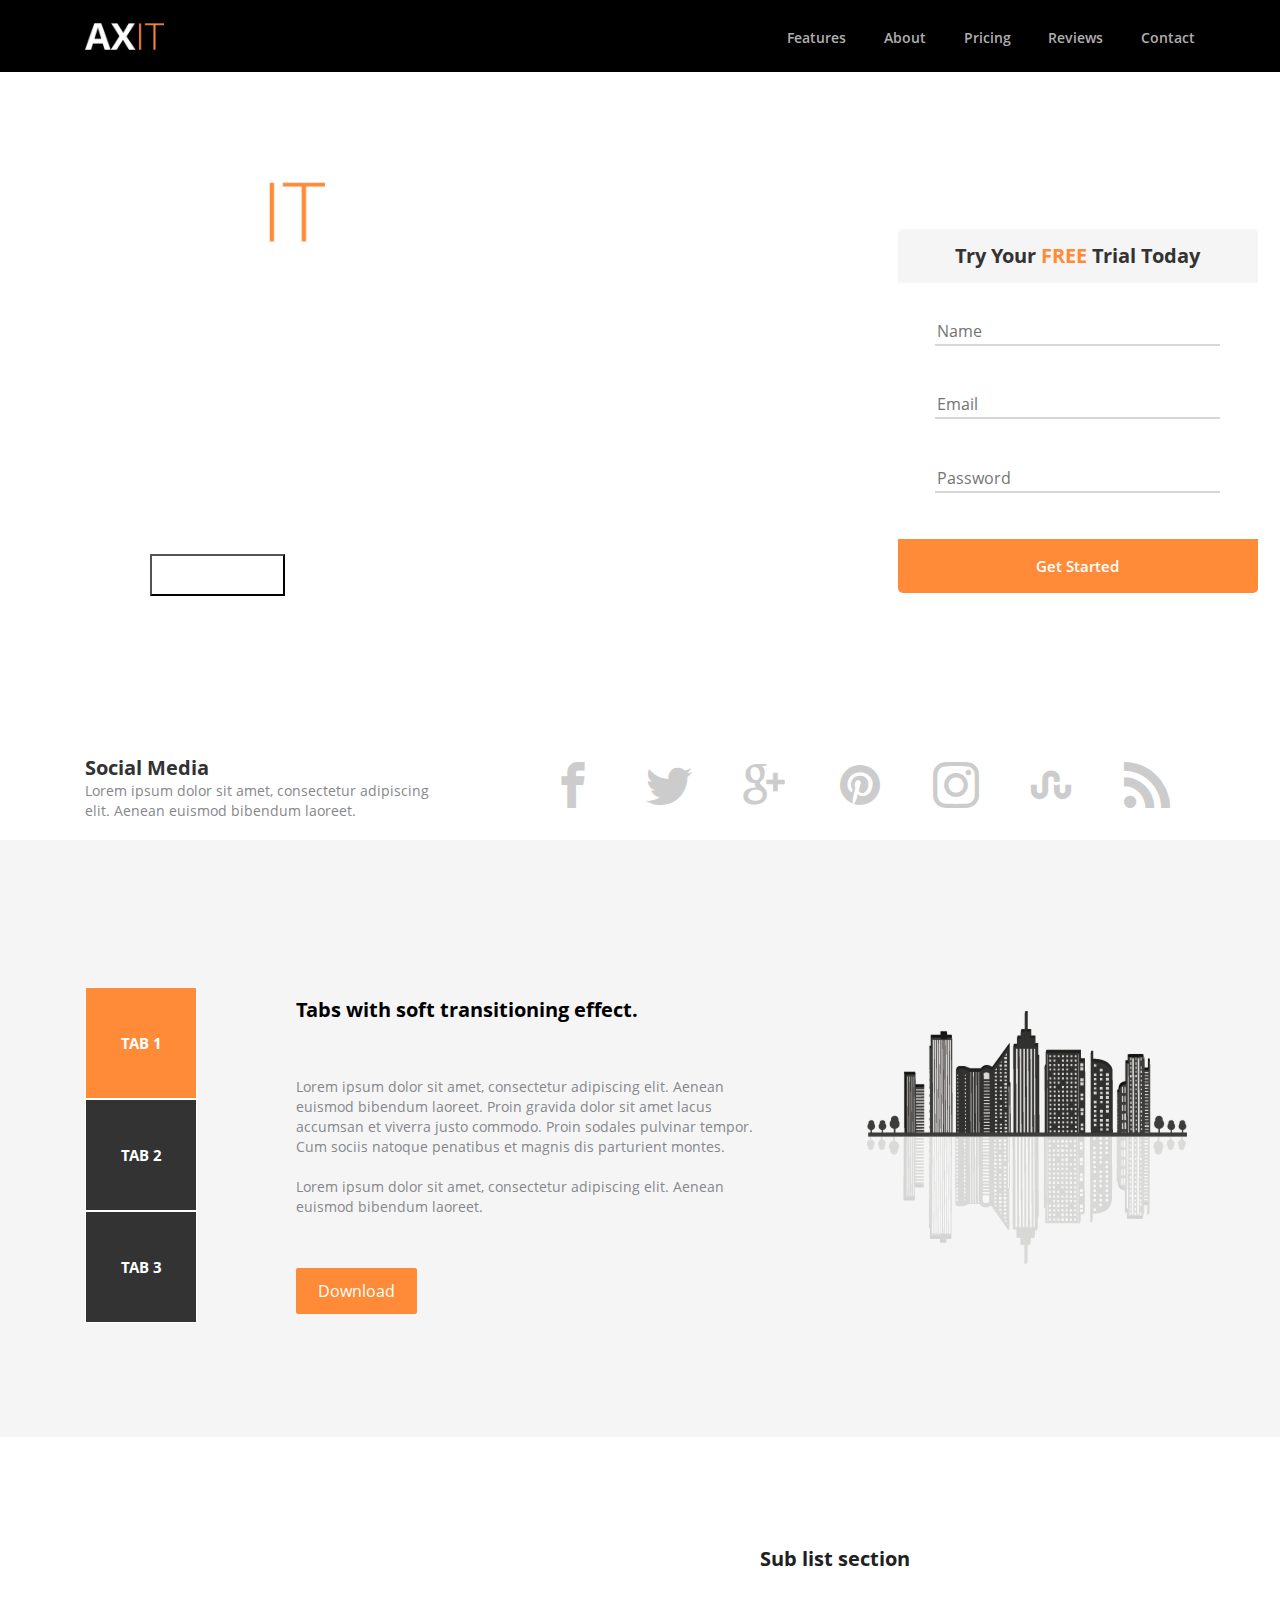
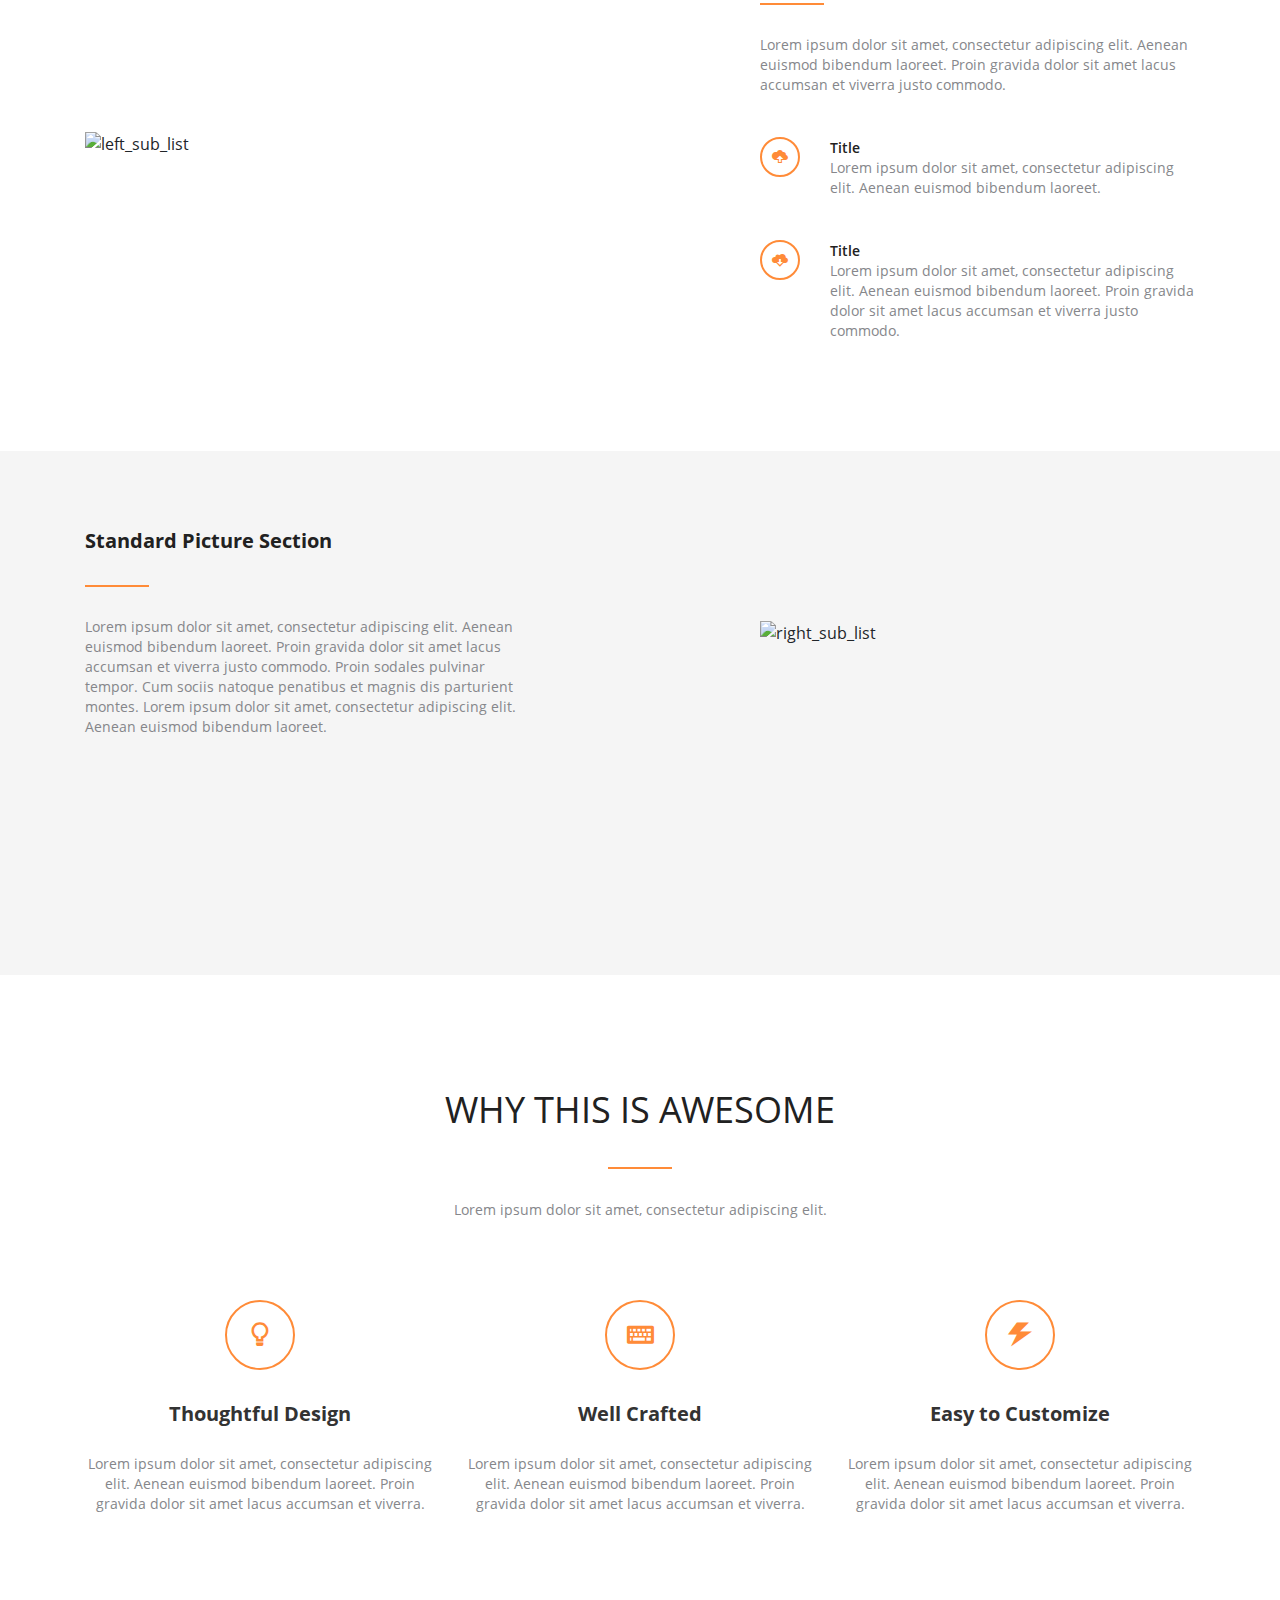
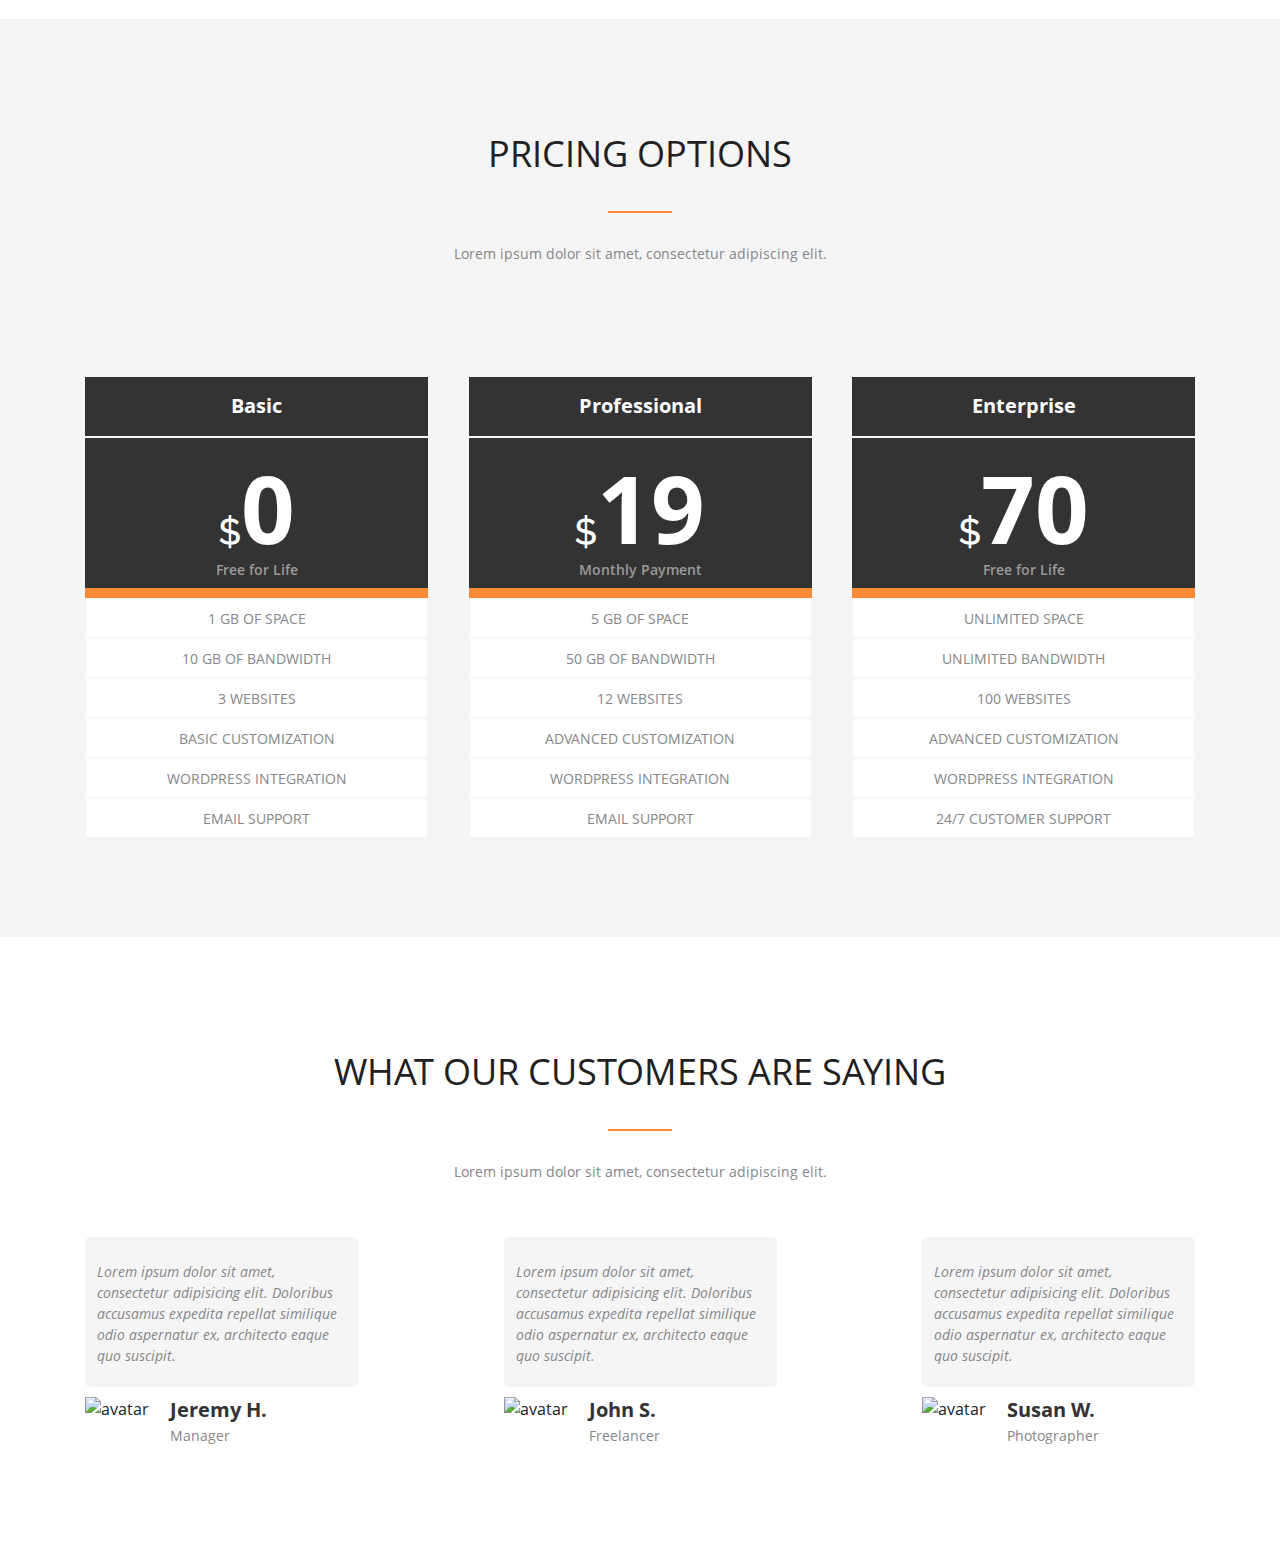
==== commit 9a46b6ee: "The seventh and eighth sections are completed." ====
--- a/src/index.html
+++ b/src/index.html
@@ -176,9 +176,9 @@
 
     <section class="advantages">
         <div class="container">
-            <div class="advantages__header">WHY THIS IS AWESOME</div>
+            <div class="title">WHY THIS IS AWESOME</div>
             <div class="devider devider_centr"></div>
-            <div class="advantages__descr">Lorem ipsum dolor sit amet, consectetur adipiscing elit.</div>
+            <div class="descr">Lorem ipsum dolor sit amet, consectetur adipiscing elit.</div>
             <div class="advantages__wrapper">
                 <div class="advantages__item">
                     <div class="advantages__icon"><span class="icon-light-bulb"></span></div>
@@ -204,6 +204,111 @@
             </div>
         </div>
     </section>
+
+    <section class="pricing">
+        <div class="container">
+            <div class="title">PRICING OPTIONS</div>
+            <div class="devider devider_centr"></div>
+            <div class="descr">Lorem ipsum dolor sit amet, consectetur adipiscing elit.</div>
+            <div class="pricing__wrapper">
+                <div class="pricing__item">
+                    <div class="pricing__option">Basic</div>
+                    <div class="pricing__price">$<span>0</span></div>
+                    <div class="pricing__descr">Free for Life</div>
+                    <div class="pricing__subdescr">OUR MOST POPULAR</div>
+                    <ul class="pricing__options">
+                        <li>1 gb of space</li>
+                        <li>10 gb of bandwidth</li>
+                        <li>3 websites</li>
+                        <li>Basic Customization</li>
+                        <li>wordpress integration</li>
+                        <li>email support</li>
+                    </ul>
+                </div>
+                <div class="pricing__item">
+                    <div class="pricing__option">Professional</div>
+                    <div class="pricing__price">$<span>19</span></div>
+                    <div class="pricing__descr">Monthly Payment</div>
+                    <div class="pricing__subdescr">OUR MOST POPULAR</div>
+                    <ul class="pricing__options">
+                        <li>5 gb of space</li>
+                        <li>50 gb of bandwidth</li>
+                        <li>12 websites</li>
+                        <li>Advanced Customization</li>
+                        <li>wordpress integration</li>
+                        <li>email support</li>
+                    </ul>
+                </div>
+                <div class="pricing__item">
+                    <div class="pricing__option">Enterprise</div>
+                    <div class="pricing__price">$<span>70</span></div>
+                    <div class="pricing__descr">Free for Life</div>
+                    <div class="pricing__subdescr">OUR MOST POPULAR</div>
+                    <ul class="pricing__options">
+                        <li>Unlimited space</li>
+                        <li>unlimited bandwidth</li>
+                        <li>100 websites</li>
+                        <li>Advanced Customization</li>
+                        <li>wordpress integration</li>
+                        <li>24/7 customer support</li>
+                    </ul>
+                </div>
+            </div>
+
+        </div>
+    </section>
+
+    <section class="reviews">
+        <div class="container">
+            <div class="title">WHAT OUR CUSTOMERS ARE SAYING</div>
+            <div class="devider devider_centr"></div>
+            <div class="descr">Lorem ipsum dolor sit amet, consectetur adipiscing elit.</div>
+            <div class="reviews__wrapper">
+                <div class="reviews__item">
+                    <div class="reviews__text">Lorem ipsum dolor sit amet,
+                        consectetur adipisicing elit. Doloribus
+                        accusamus expedita repellat similique
+                        odio aspernatur ex, architecto eaque
+                        quo suscipit.</div>
+                    <div class="reviews__person">
+                        <div class="reviews__avatar"><img src="img/avatar.png" alt="avatar"></div>
+                        <div>
+                            <div class="reviews__name">Jeremy H.</div>
+                            <div class="reviews__prof">Manager</div>
+                        </div>
+                    </div>
+                </div>
+                <div class="reviews__item">
+                    <div class="reviews__text">Lorem ipsum dolor sit amet,
+                        consectetur adipisicing elit. Doloribus
+                        accusamus expedita repellat similique
+                        odio aspernatur ex, architecto eaque
+                        quo suscipit.</div>
+                    <div class="reviews__person">
+                        <div class="reviews__avatar"><img src="img/avatar.png" alt="avatar"></div>
+                        <div>
+                            <div class="reviews__name">John S.</div>
+                            <div class="reviews__prof">Freelancer</div>
+                        </div>
+                    </div>
+                </div>
+                <div class="reviews__item">
+                    <div class="reviews__text">Lorem ipsum dolor sit amet,
+                        consectetur adipisicing elit. Doloribus
+                        accusamus expedita repellat similique
+                        odio aspernatur ex, architecto eaque
+                        quo suscipit.</div>
+                    <div class="reviews__person">
+                        <div class="reviews__avatar"><img src="img/avatar.png" alt="avatar"></div>
+                        <div>
+                            <div class="reviews__name">Susan W.</div>
+                            <div class="reviews__prof">Photographer</div>
+                        </div>
+                    </div>
+                </div>
+            </div>
+        </div>
+    </section>
     
     <script src="js/jquery-3.4.1.min.js"></script>
     <script src="js/script.js"></script>
--- a/src/css/style.min.css
+++ b/src/css/style.min.css
@@ -1 +1 @@
-*{font-family:'Open Sans',sans-serif}.container{margin:0 auto;width:1110px}.container_flex-sb{display:-webkit-box;display:flex;-webkit-box-pack:justify;justify-content:space-between;-webkit-box-align:center;align-items:center}.container_flex-fs{display:-webkit-box;display:flex;-webkit-box-pack:start;justify-content:flex-start;-webkit-box-align:start;align-items:flex-start}header{background-color:#000}nav{display:-webkit-box;display:flex;-webkit-box-pack:justify;justify-content:space-between;-webkit-box-align:center;align-items:center;height:72px}.menu{width:448px;display:-webkit-box;display:flex;-webkit-box-pack:justify;justify-content:space-between}.menu__logo img{height:27px}.menu__item{padding-top:5px;list-style-type:none;display:inline-block;height:11px;font-size:14px;font-weight:600;font-stretch:normal;font-style:normal;line-height:normal;letter-spacing:normal;text-align:right}.menu__link{color:rgba(255,255,255,.69);-webkit-transition:.5s all;transition:.5s all}.menu__link:hover{text-decoration:none;color:#ff8b38}.promo{min-height:641px;background:url(../img/bg_promo.jpg) center center/cover no-repeat;padding:110px 142px 139px 150px}.promo__item{width:49%;display:inline-block;position:relative}.promo__logo{color:#fff}.promo__header{margin-top:33px;font-family:Raleway;font-size:36px;font-weight:400;font-stretch:normal;font-style:normal;line-height:normal;letter-spacing:normal;text-align:left;color:#fff}.promo__descr{margin-top:44px;width:461px;font-family:Raleway;font-size:16px;font-weight:300;line-height:1.44;letter-spacing:normal;text-align:left;color:rgba(255,255,255,.8)}.promo__form-header{border-top-left-radius:5px;border-top-right-radius:5px;padding-top:12px;height:54px;background-color:#f5f5f5;font-size:20px;font-weight:700;text-align:center;color:#333}.promo__form-header span{color:#ff8b38}.promo__form-wrapper{width:360px;height:54px;min-height:364px;background-color:#fff;border-radius:5px;position:absolute;right:-16px;bottom:-12px}.promo__form{height:310px;border:none;display:-webkit-box;display:flex;-webkit-box-orient:vertical;-webkit-box-direction:normal;flex-direction:column;-webkit-box-pack:justify;justify-content:space-between;-webkit-box-align:center;align-items:center}.promo__form input{padding-top:36px;width:285px;border:none;outline:0;border-bottom:2px solid #d6d6d6}.promo__form-button{margin-top:36px;height:54px;width:360px;border:none;background-color:#ff8b38;border-bottom-left-radius:5px;border-bottom-right-radius:5px;font-size:15px;font-weight:600;text-align:center;color:#fff;cursor:pointer}.devider{width:64px;height:2px;background-color:#ff8b38}.devider_white{margin-top:36px;background-color:#fff}.devider_centr{margin:0 auto}.button{margin-top:44px;width:135px;height:42px;background:0 0;color:#fff;-webkit-transition:.5s all;transition:.5s all}.button:hover{cursor:pointer;color:#ff8b38;border-color:#ff8b38}.button-yellow{margin-top:51px;width:121px;height:46px;background-color:#ff8b38;border:none;border-radius:2px;color:#fff;cursor:pointer}.social{min-height:105px;padding-top:19px}.social__item{width:365px;display:inline-block}.social__header{font-size:20px;font-weight:700;line-height:normal;letter-spacing:normal;text-align:left;color:#333}.social__descr{font-size:14px;font-weight:400;line-height:1.43;letter-spacing:normal;text-align:left;color:#86878b}.social__wrapper{width:670px;height:46px;font-size:46px;display:-webkit-box;display:flex;justify-content:space-around;-webkit-box-align:center;align-items:center}.social__link{color:#ccc;-webkit-transition:.5s all;transition:.5s all}.social__link:hover{text-decoration:none;color:#ff8b38}.tabs{min-height:595px;background-color:#f5f5f5;padding:147px 0 114px 0}.tabs__btns{display:inline-block;margin:0;padding:0}.tabs__btn{display:-webkit-box;display:flex;-webkit-box-pack:center;justify-content:center;-webkit-box-align:center;align-items:center;width:112px;height:112px;font-size:15px;font-weight:700;font-style:normal;color:#fff;background-color:#333;border:solid 1px #fff;cursor:pointer;-webkit-transition:.5s all;transition:.5s all}.tabs__btn_active{background-color:#ff8b38}.tabs__item{padding-left:99px;width:990px;display:none;-webkit-box-pack:justify;justify-content:space-between;-webkit-box-align:start;align-items:flex-start;-webkit-transition:.5s all;transition:.5s all}.tabs__item_active{display:-webkit-box;display:flex}.tabs__wrapper{width:478px}.tabs__header{margin-top:8px;font-size:20px;font-weight:700;text-align:left;color:#000}.tabs__descr{margin-top:52px;font-size:14px;font-weight:400;font-stretch:normal;line-height:1.43;letter-spacing:normal;text-align:left;color:#86878b}.tabs__img{margin-top:24px}.features{min-height:596px;padding:107px 0 110px 0}.features_gray-bg{min-height:524px;padding:75px 0 74px 0;background-color:#f5f5f5}.features__panel{width:435px}.features__header{margin-bottom:29px;font-size:20px;font-weight:700;text-align:left;color:#212121}.features__descr{margin-top:30px;font-size:14px;font-weight:400;line-height:1.43;letter-spacing:normal;text-align:left;color:#86878b}.features__wrapper{margin-top:42px;display:-webkit-box;display:flex;-webkit-box-pack:justify;justify-content:space-between;-webkit-box-align:start;align-items:flex-start}.features__ico{display:-webkit-box;display:flex;-webkit-box-pack:center;justify-content:center;-webkit-box-align:center;align-items:center;height:40px;width:40px;border-radius:50%;border:solid 2px #ff8b38;color:#ff8b38}.features__item{width:365px;font-size:14px;text-align:left}.features__item__header{font-weight:600;color:#212121}.features__item__descr{font-weight:400;line-height:1.43;letter-spacing:normal;color:#86878b}.advantages{min-height:592px;padding:108px 0 105px 0}.advantages__header{padding-bottom:30px;font-size:36px;font-weight:400;text-align:center;color:#212121;text-transform:uppercase}.advantages__descr{margin-top:30px;font-size:14px;font-weight:400;text-align:center;color:#86878b}.advantages__wrapper{margin-top:80px;display:-webkit-box;display:flex;-webkit-box-pack:justify;justify-content:space-between;-webkit-box-align:start;align-items:flex-start}.advantages__item{display:-webkit-box;display:flex;-webkit-box-orient:vertical;-webkit-box-direction:normal;flex-direction:column;-webkit-box-align:center;align-items:center;width:350px}.advantages__icon{display:-webkit-box;display:flex;-webkit-box-pack:center;justify-content:center;-webkit-box-align:center;align-items:center;width:70px;height:70px;border-radius:50%;border:solid 2px #ff8b38;color:#ff8b38;font-size:24px}.advantages__subheader{margin-top:29px;font-size:20px;font-weight:700;text-align:center;color:#333}.advantages__subdescr{margin-top:25px;font-size:14px;font-weight:400;line-height:1.43;text-align:center;color:#86878b}+*{font-family:'Open Sans',sans-serif}.container{margin:0 auto;width:1110px}.container_flex-sb{display:-webkit-box;display:flex;-webkit-box-pack:justify;justify-content:space-between;-webkit-box-align:center;align-items:center}.container_flex-fs{display:-webkit-box;display:flex;-webkit-box-pack:start;justify-content:flex-start;-webkit-box-align:start;align-items:flex-start}header{background-color:#000}nav{display:-webkit-box;display:flex;-webkit-box-pack:justify;justify-content:space-between;-webkit-box-align:center;align-items:center;height:72px}.menu{width:448px;display:-webkit-box;display:flex;-webkit-box-pack:justify;justify-content:space-between}.menu__logo img{height:27px}.menu__item{padding-top:5px;list-style-type:none;display:inline-block;height:11px;font-size:14px;font-weight:600;font-stretch:normal;font-style:normal;line-height:normal;letter-spacing:normal;text-align:right}.menu__link{color:rgba(255,255,255,.69);-webkit-transition:.5s all;transition:.5s all}.menu__link:hover{text-decoration:none;color:#ff8b38}.promo{min-height:641px;background:url(../img/bg_promo.jpg) center center/cover no-repeat;padding:110px 142px 139px 150px}.promo__item{width:49%;display:inline-block;position:relative}.promo__logo{color:#fff}.promo__header{margin-top:33px;font-family:Raleway;font-size:36px;font-weight:400;font-stretch:normal;font-style:normal;line-height:normal;letter-spacing:normal;text-align:left;color:#fff}.promo__descr{margin-top:44px;width:461px;font-family:Raleway;font-size:16px;font-weight:300;line-height:1.44;letter-spacing:normal;text-align:left;color:rgba(255,255,255,.8)}.promo__form-header{border-top-left-radius:5px;border-top-right-radius:5px;padding-top:12px;height:54px;background-color:#f5f5f5;font-size:20px;font-weight:700;text-align:center;color:#333}.promo__form-header span{color:#ff8b38}.promo__form-wrapper{width:360px;height:54px;min-height:364px;background-color:#fff;border-radius:5px;position:absolute;right:-16px;bottom:-12px}.promo__form{height:310px;border:none;display:-webkit-box;display:flex;-webkit-box-orient:vertical;-webkit-box-direction:normal;flex-direction:column;-webkit-box-pack:justify;justify-content:space-between;-webkit-box-align:center;align-items:center}.promo__form input{padding-top:36px;width:285px;border:none;outline:0;border-bottom:2px solid #d6d6d6}.promo__form-button{margin-top:36px;height:54px;width:360px;border:none;background-color:#ff8b38;border-bottom-left-radius:5px;border-bottom-right-radius:5px;font-size:15px;font-weight:600;text-align:center;color:#fff;cursor:pointer}.devider{width:64px;height:2px;background-color:#ff8b38}.devider_white{margin-top:36px;background-color:#fff}.devider_centr{margin:0 auto}.button{margin-top:44px;width:135px;height:42px;background:0 0;color:#fff;-webkit-transition:.5s all;transition:.5s all}.button:hover{cursor:pointer;color:#ff8b38;border-color:#ff8b38}.button-yellow{margin-top:51px;width:121px;height:46px;background-color:#ff8b38;border:none;border-radius:2px;color:#fff;cursor:pointer}.social{min-height:105px;padding-top:19px}.social__item{width:365px;display:inline-block}.social__header{font-size:20px;font-weight:700;line-height:normal;letter-spacing:normal;text-align:left;color:#333}.social__descr{font-size:14px;font-weight:400;line-height:1.43;letter-spacing:normal;text-align:left;color:#86878b}.social__wrapper{width:670px;height:46px;font-size:46px;display:-webkit-box;display:flex;justify-content:space-around;-webkit-box-align:center;align-items:center}.social__link{color:#ccc;-webkit-transition:.5s all;transition:.5s all}.social__link:hover{text-decoration:none;color:#ff8b38}.tabs{min-height:595px;background-color:#f5f5f5;padding:147px 0 114px 0}.tabs__btns{display:inline-block;margin:0;padding:0}.tabs__btn{display:-webkit-box;display:flex;-webkit-box-pack:center;justify-content:center;-webkit-box-align:center;align-items:center;width:112px;height:112px;font-size:15px;font-weight:700;font-style:normal;color:#fff;background-color:#333;border:solid 1px #fff;cursor:pointer;-webkit-transition:.5s all;transition:.5s all}.tabs__btn_active{background-color:#ff8b38}.tabs__item{padding-left:99px;width:990px;display:none;-webkit-box-pack:justify;justify-content:space-between;-webkit-box-align:start;align-items:flex-start;-webkit-transition:.5s all;transition:.5s all}.tabs__item_active{display:-webkit-box;display:flex}.tabs__wrapper{width:478px}.tabs__header{margin-top:8px;font-size:20px;font-weight:700;text-align:left;color:#000}.tabs__descr{margin-top:52px;font-size:14px;font-weight:400;font-stretch:normal;line-height:1.43;letter-spacing:normal;text-align:left;color:#86878b}.tabs__img{margin-top:24px}.features{min-height:596px;padding:107px 0 110px 0}.features_gray-bg{min-height:524px;padding:75px 0 74px 0;background-color:#f5f5f5}.features__panel{width:435px}.features__header{margin-bottom:29px;font-size:20px;font-weight:700;text-align:left;color:#212121}.features__descr{margin-top:30px;font-size:14px;font-weight:400;line-height:1.43;letter-spacing:normal;text-align:left;color:#86878b}.features__wrapper{margin-top:42px;display:-webkit-box;display:flex;-webkit-box-pack:justify;justify-content:space-between;-webkit-box-align:start;align-items:flex-start}.features__ico{display:-webkit-box;display:flex;-webkit-box-pack:center;justify-content:center;-webkit-box-align:center;align-items:center;height:40px;width:40px;border-radius:50%;border:solid 2px #ff8b38;color:#ff8b38}.features__item{width:365px;font-size:14px;text-align:left}.features__item__header{font-weight:600;color:#212121}.features__item__descr{font-weight:400;line-height:1.43;letter-spacing:normal;color:#86878b}.title{padding-bottom:30px;font-size:36px;font-weight:400;text-align:center;color:#212121;text-transform:uppercase}.descr{margin-top:30px;font-size:14px;font-weight:400;text-align:center;color:#86878b}.advantages{min-height:592px;padding:108px 0 105px 0}.advantages__wrapper{margin-top:80px;display:-webkit-box;display:flex;-webkit-box-pack:justify;justify-content:space-between;-webkit-box-align:start;align-items:flex-start}.advantages__item{display:-webkit-box;display:flex;-webkit-box-orient:vertical;-webkit-box-direction:normal;flex-direction:column;-webkit-box-align:center;align-items:center;width:350px}.advantages__icon{display:-webkit-box;display:flex;-webkit-box-pack:center;justify-content:center;-webkit-box-align:center;align-items:center;width:70px;height:70px;border-radius:50%;border:solid 2px #ff8b38;color:#ff8b38;font-size:24px}.advantages__subheader{margin-top:29px;font-size:20px;font-weight:700;text-align:center;color:#333}.advantages__subdescr{margin-top:25px;font-size:14px;font-weight:400;line-height:1.43;text-align:center;color:#86878b}.pricing{padding:108px 0 96px 0;min-height:883px;background-color:#f5f5f5}.pricing__wrapper{margin-top:80px;height:497px;display:-webkit-box;display:flex;-webkit-box-pack:justify;justify-content:space-between;-webkit-box-align:end;align-items:flex-end}.pricing__item{width:343px;height:464px;-webkit-transition:.5s;transition:.5s}.pricing__option{padding-top:14px;margin-bottom:2px;height:59px;font-size:20px;font-weight:700;text-align:center;color:#fff;background-color:#333}.pricing__price{height:100px;font-family:Raleway;font-size:35px;font-weight:700;text-align:center;color:#fff;background-color:#333}.pricing__price span{font-size:94px}.pricing__descr{padding-top:21px;height:50px;font-size:14px;font-weight:600;text-align:center;color:rgba(255,255,255,.5);background-color:#333}.pricing__subdescr{padding-top:10px;height:5px;background-color:#ff8b38;overflow:hidden;font-size:14px;font-weight:700;text-align:center;text-transform:uppercase;color:#fff;-webkit-transition:.5s;transition:.5s}.pricing__options{padding:0;height:240px;width:343px;background-color:#fff;list-style-type:none;text-align:center}.pricing__options li{padding-top:9px;height:40px;border:solid 1px #f5f5f5;font-size:14px;text-align:center;text-transform:uppercase;color:#86878b}.reviews{min-height:591px;padding:108px 0 101px 0}.reviews__wrapper{margin-top:55px;display:-webkit-box;display:flex;-webkit-box-pack:justify;justify-content:space-between}.reviews__item{width:273px}.reviews__text{padding:24px 13px 21px 12px;font-size:14px;font-weight:400;font-style:italic;letter-spacing:normal;text-align:left;color:#86878b;background-color:#f5f5f5;border-radius:5px}.reviews__person{margin-top:8px;display:-webkit-box;display:flex}.reviews__avatar{margin-right:15px;width:70px;height:70px;border-radius:50%}.reviews__name{font-size:20px;font-weight:700;text-align:left;color:#333}.reviews__prof{font-size:14px;font-weight:400;text-align:left;color:#86878b}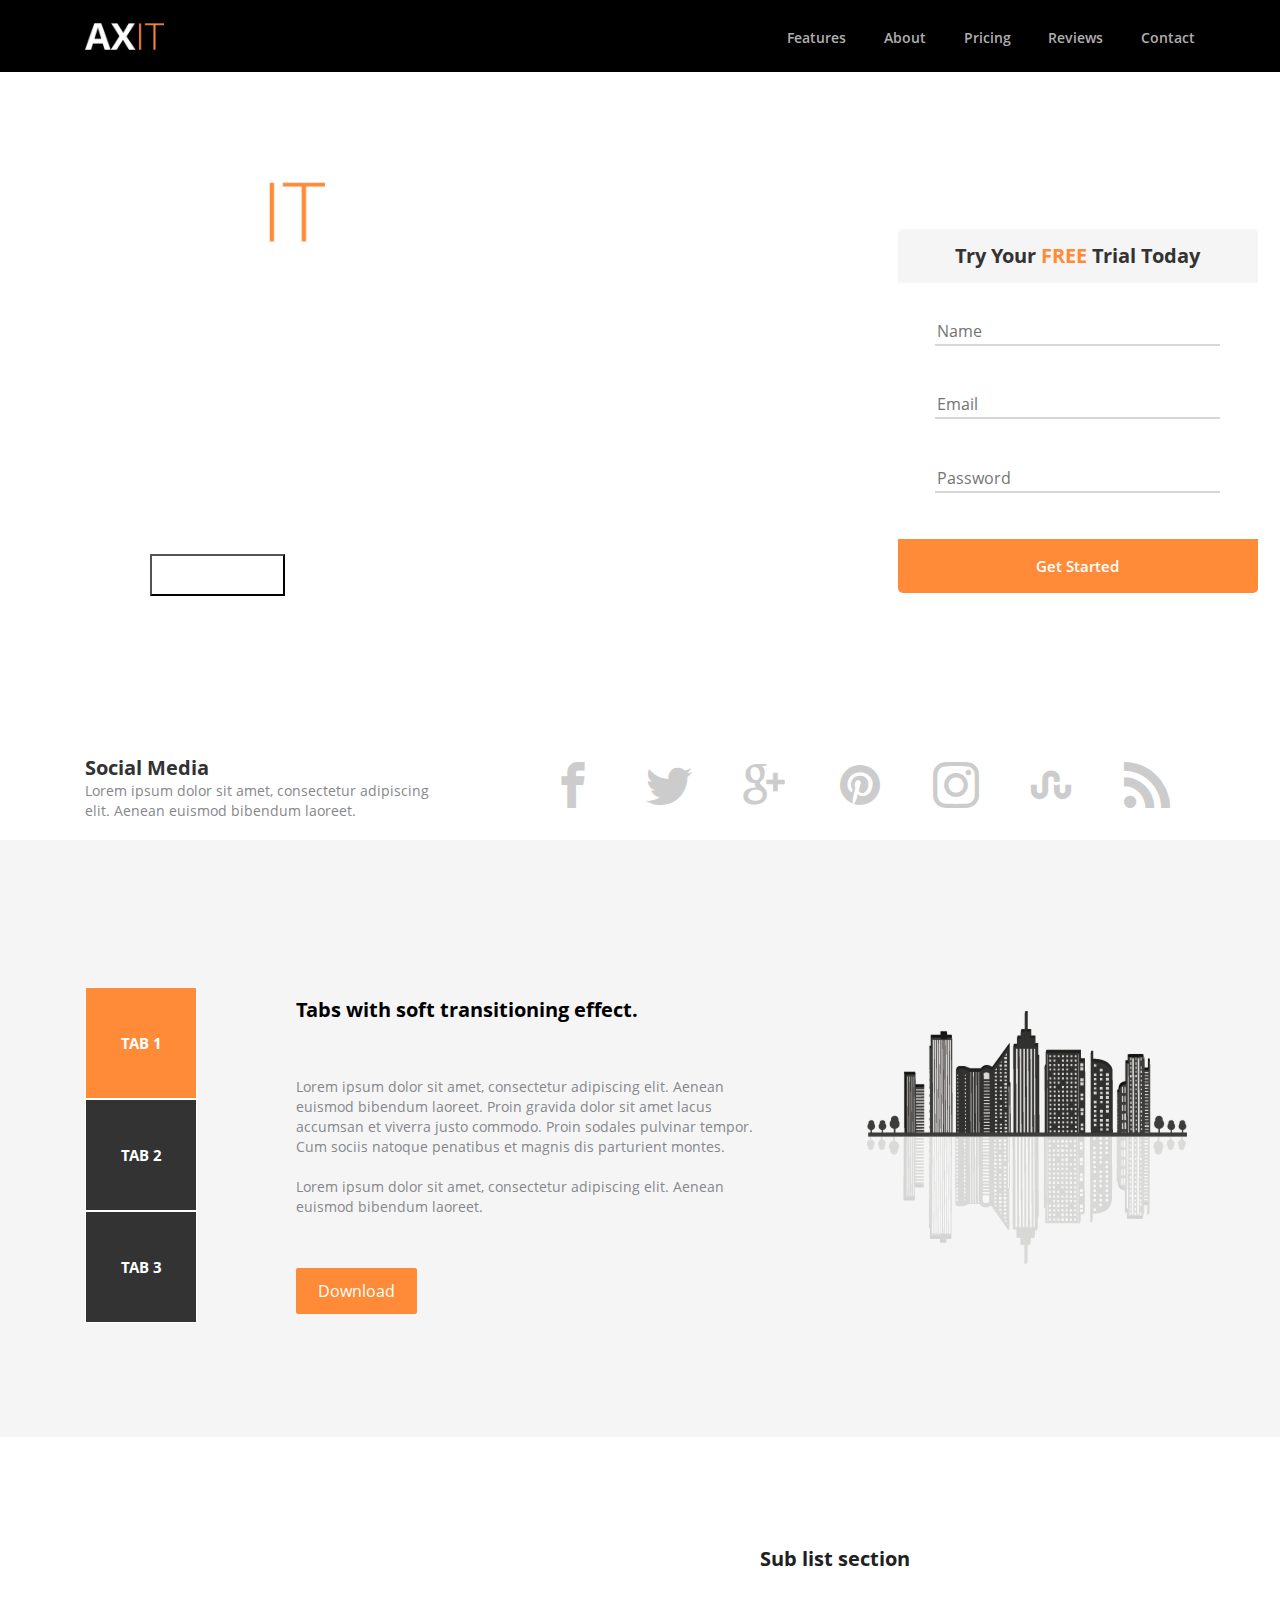
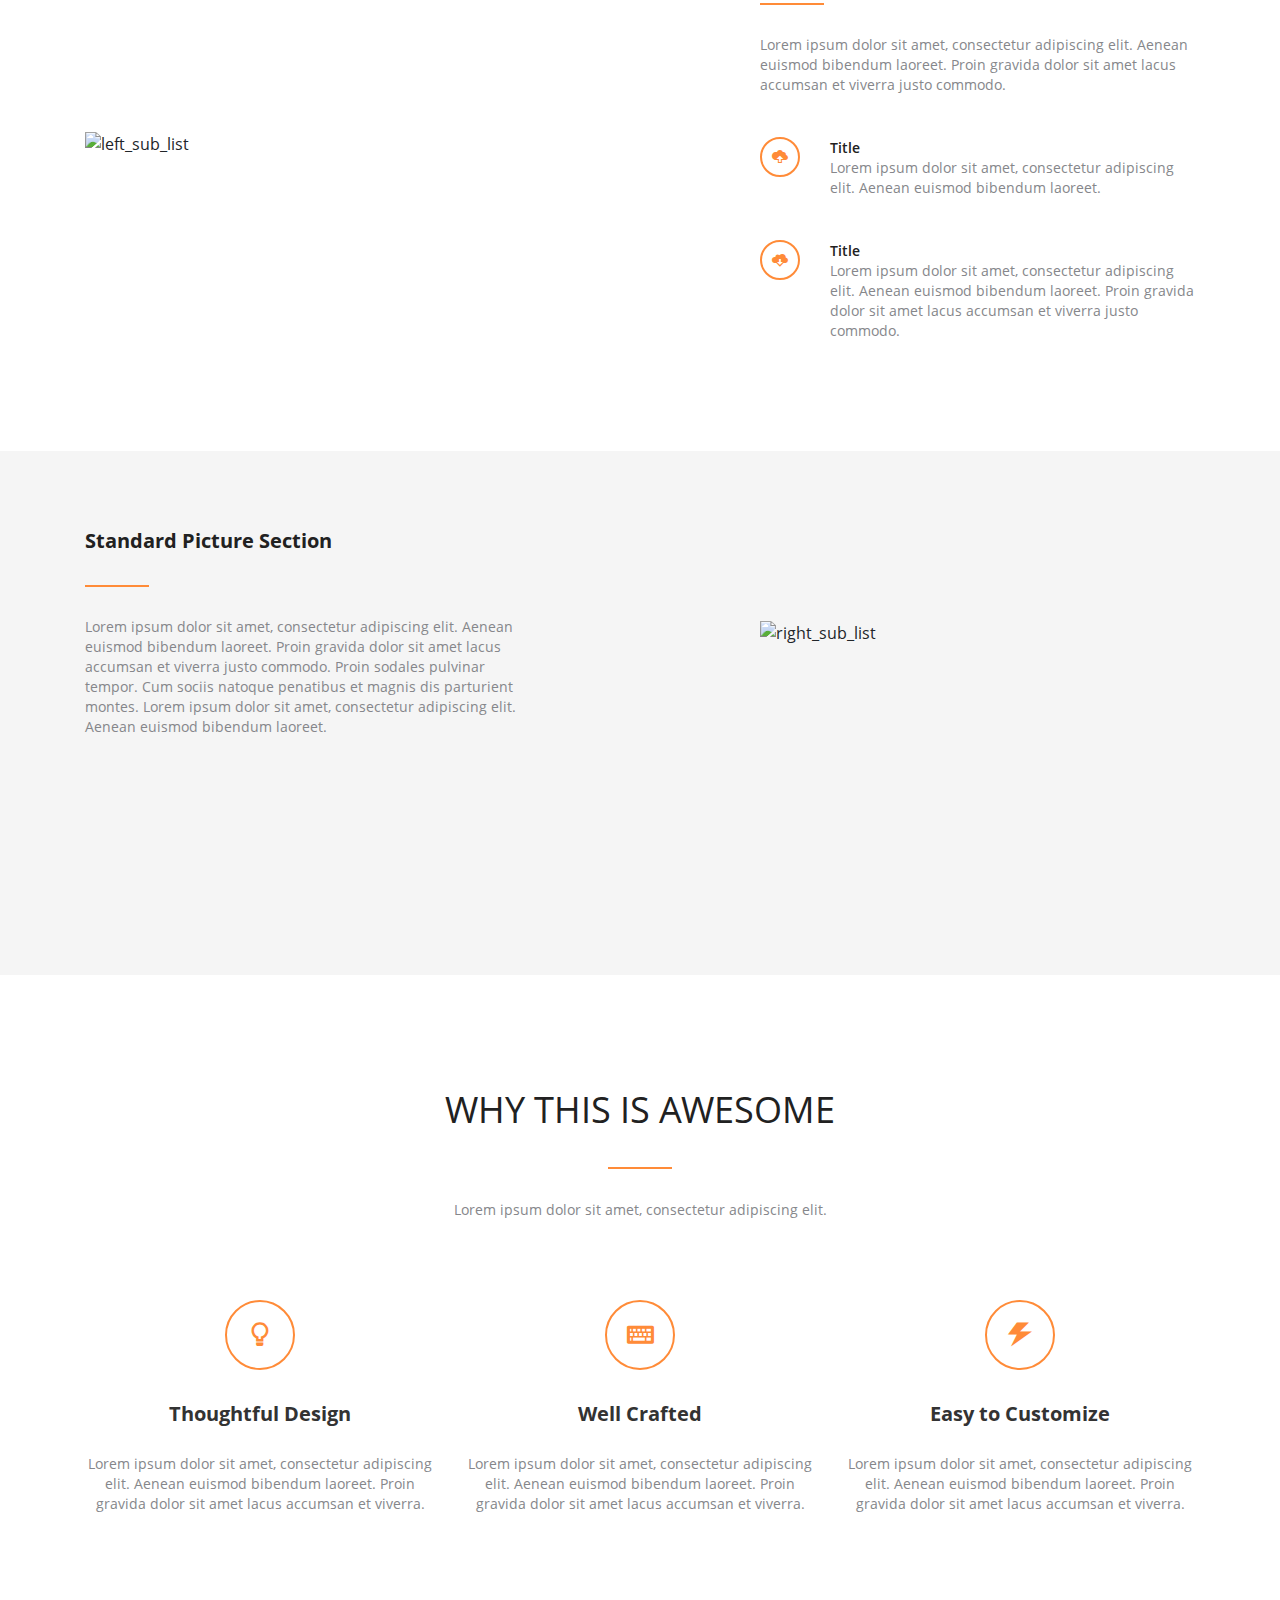
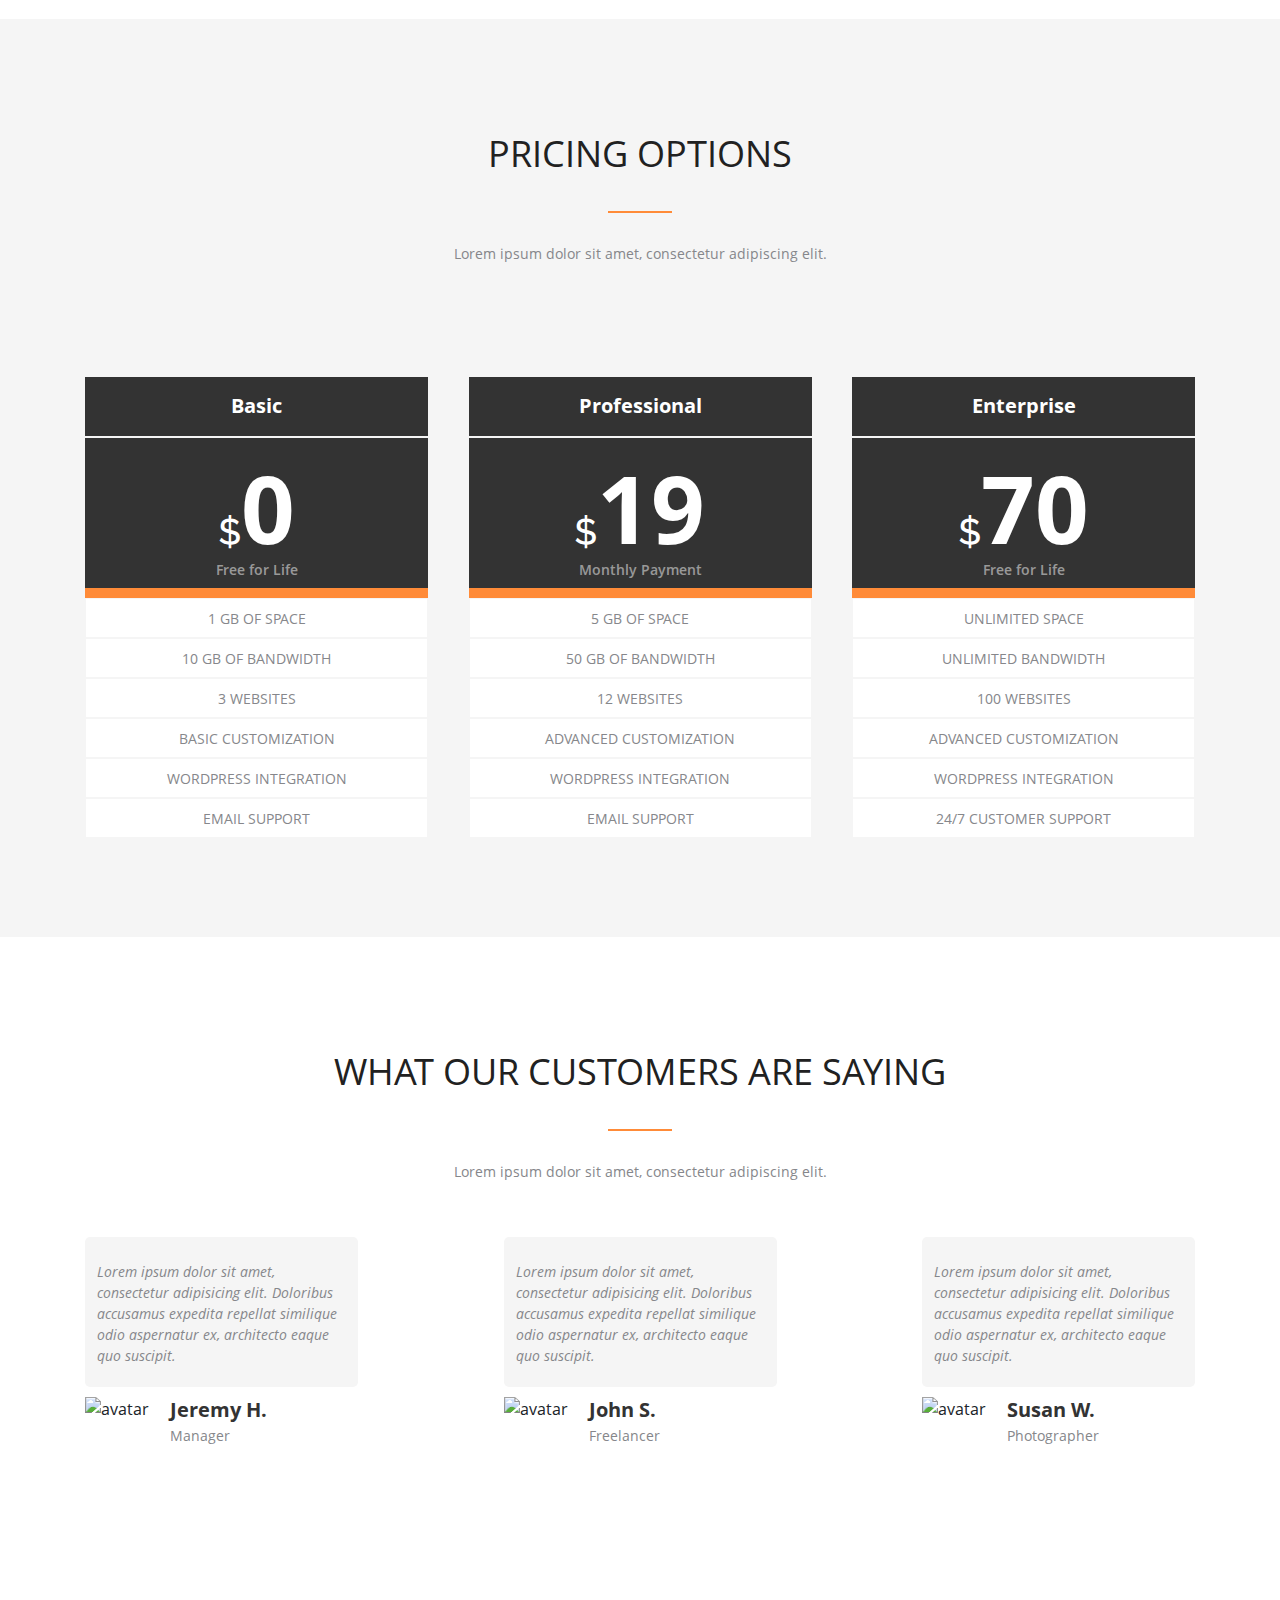
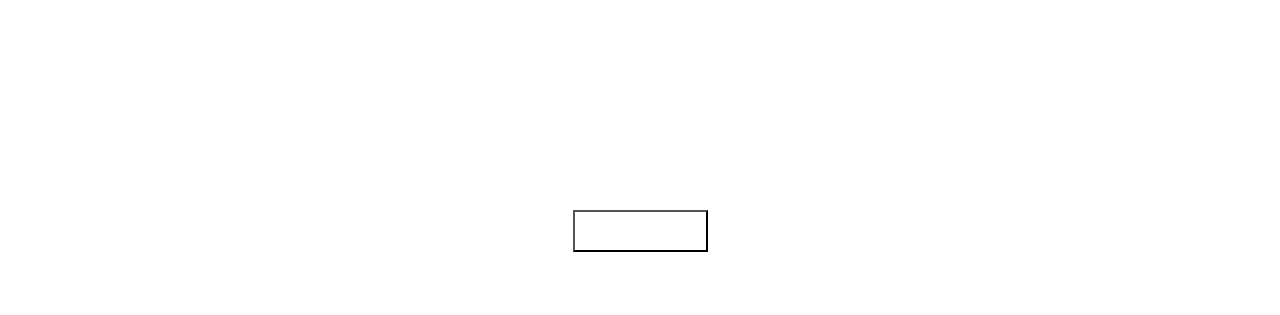
==== commit 1e84c0e4: "The ninth section is completed." ====
--- a/src/index.html
+++ b/src/index.html
@@ -309,6 +309,15 @@
             </div>
         </div>
     </section>
+
+    <section class="stylish">
+        <div class="container">
+            <div class="title title_white">STYLISH AXURE DESIGN</div>
+            <div class="devider devider_centr devider_white"></div>
+            <div class="descr descr_white">Use the sections you need, remove the ones you don't.  Create gorgeous prototypes faster than ever!</div>
+            <button class="button button_center">Download</button>
+        </div>
+    </section>
     
     <script src="js/jquery-3.4.1.min.js"></script>
     <script src="js/script.js"></script>
--- a/src/css/style.min.css
+++ b/src/css/style.min.css
@@ -1 +1 @@
-*{font-family:'Open Sans',sans-serif}.container{margin:0 auto;width:1110px}.container_flex-sb{display:-webkit-box;display:flex;-webkit-box-pack:justify;justify-content:space-between;-webkit-box-align:center;align-items:center}.container_flex-fs{display:-webkit-box;display:flex;-webkit-box-pack:start;justify-content:flex-start;-webkit-box-align:start;align-items:flex-start}header{background-color:#000}nav{display:-webkit-box;display:flex;-webkit-box-pack:justify;justify-content:space-between;-webkit-box-align:center;align-items:center;height:72px}.menu{width:448px;display:-webkit-box;display:flex;-webkit-box-pack:justify;justify-content:space-between}.menu__logo img{height:27px}.menu__item{padding-top:5px;list-style-type:none;display:inline-block;height:11px;font-size:14px;font-weight:600;font-stretch:normal;font-style:normal;line-height:normal;letter-spacing:normal;text-align:right}.menu__link{color:rgba(255,255,255,.69);-webkit-transition:.5s all;transition:.5s all}.menu__link:hover{text-decoration:none;color:#ff8b38}.promo{min-height:641px;background:url(../img/bg_promo.jpg) center center/cover no-repeat;padding:110px 142px 139px 150px}.promo__item{width:49%;display:inline-block;position:relative}.promo__logo{color:#fff}.promo__header{margin-top:33px;font-family:Raleway;font-size:36px;font-weight:400;font-stretch:normal;font-style:normal;line-height:normal;letter-spacing:normal;text-align:left;color:#fff}.promo__descr{margin-top:44px;width:461px;font-family:Raleway;font-size:16px;font-weight:300;line-height:1.44;letter-spacing:normal;text-align:left;color:rgba(255,255,255,.8)}.promo__form-header{border-top-left-radius:5px;border-top-right-radius:5px;padding-top:12px;height:54px;background-color:#f5f5f5;font-size:20px;font-weight:700;text-align:center;color:#333}.promo__form-header span{color:#ff8b38}.promo__form-wrapper{width:360px;height:54px;min-height:364px;background-color:#fff;border-radius:5px;position:absolute;right:-16px;bottom:-12px}.promo__form{height:310px;border:none;display:-webkit-box;display:flex;-webkit-box-orient:vertical;-webkit-box-direction:normal;flex-direction:column;-webkit-box-pack:justify;justify-content:space-between;-webkit-box-align:center;align-items:center}.promo__form input{padding-top:36px;width:285px;border:none;outline:0;border-bottom:2px solid #d6d6d6}.promo__form-button{margin-top:36px;height:54px;width:360px;border:none;background-color:#ff8b38;border-bottom-left-radius:5px;border-bottom-right-radius:5px;font-size:15px;font-weight:600;text-align:center;color:#fff;cursor:pointer}.devider{width:64px;height:2px;background-color:#ff8b38}.devider_white{margin-top:36px;background-color:#fff}.devider_centr{margin:0 auto}.button{margin-top:44px;width:135px;height:42px;background:0 0;color:#fff;-webkit-transition:.5s all;transition:.5s all}.button:hover{cursor:pointer;color:#ff8b38;border-color:#ff8b38}.button-yellow{margin-top:51px;width:121px;height:46px;background-color:#ff8b38;border:none;border-radius:2px;color:#fff;cursor:pointer}.social{min-height:105px;padding-top:19px}.social__item{width:365px;display:inline-block}.social__header{font-size:20px;font-weight:700;line-height:normal;letter-spacing:normal;text-align:left;color:#333}.social__descr{font-size:14px;font-weight:400;line-height:1.43;letter-spacing:normal;text-align:left;color:#86878b}.social__wrapper{width:670px;height:46px;font-size:46px;display:-webkit-box;display:flex;justify-content:space-around;-webkit-box-align:center;align-items:center}.social__link{color:#ccc;-webkit-transition:.5s all;transition:.5s all}.social__link:hover{text-decoration:none;color:#ff8b38}.tabs{min-height:595px;background-color:#f5f5f5;padding:147px 0 114px 0}.tabs__btns{display:inline-block;margin:0;padding:0}.tabs__btn{display:-webkit-box;display:flex;-webkit-box-pack:center;justify-content:center;-webkit-box-align:center;align-items:center;width:112px;height:112px;font-size:15px;font-weight:700;font-style:normal;color:#fff;background-color:#333;border:solid 1px #fff;cursor:pointer;-webkit-transition:.5s all;transition:.5s all}.tabs__btn_active{background-color:#ff8b38}.tabs__item{padding-left:99px;width:990px;display:none;-webkit-box-pack:justify;justify-content:space-between;-webkit-box-align:start;align-items:flex-start;-webkit-transition:.5s all;transition:.5s all}.tabs__item_active{display:-webkit-box;display:flex}.tabs__wrapper{width:478px}.tabs__header{margin-top:8px;font-size:20px;font-weight:700;text-align:left;color:#000}.tabs__descr{margin-top:52px;font-size:14px;font-weight:400;font-stretch:normal;line-height:1.43;letter-spacing:normal;text-align:left;color:#86878b}.tabs__img{margin-top:24px}.features{min-height:596px;padding:107px 0 110px 0}.features_gray-bg{min-height:524px;padding:75px 0 74px 0;background-color:#f5f5f5}.features__panel{width:435px}.features__header{margin-bottom:29px;font-size:20px;font-weight:700;text-align:left;color:#212121}.features__descr{margin-top:30px;font-size:14px;font-weight:400;line-height:1.43;letter-spacing:normal;text-align:left;color:#86878b}.features__wrapper{margin-top:42px;display:-webkit-box;display:flex;-webkit-box-pack:justify;justify-content:space-between;-webkit-box-align:start;align-items:flex-start}.features__ico{display:-webkit-box;display:flex;-webkit-box-pack:center;justify-content:center;-webkit-box-align:center;align-items:center;height:40px;width:40px;border-radius:50%;border:solid 2px #ff8b38;color:#ff8b38}.features__item{width:365px;font-size:14px;text-align:left}.features__item__header{font-weight:600;color:#212121}.features__item__descr{font-weight:400;line-height:1.43;letter-spacing:normal;color:#86878b}.title{padding-bottom:30px;font-size:36px;font-weight:400;text-align:center;color:#212121;text-transform:uppercase}.descr{margin-top:30px;font-size:14px;font-weight:400;text-align:center;color:#86878b}.advantages{min-height:592px;padding:108px 0 105px 0}.advantages__wrapper{margin-top:80px;display:-webkit-box;display:flex;-webkit-box-pack:justify;justify-content:space-between;-webkit-box-align:start;align-items:flex-start}.advantages__item{display:-webkit-box;display:flex;-webkit-box-orient:vertical;-webkit-box-direction:normal;flex-direction:column;-webkit-box-align:center;align-items:center;width:350px}.advantages__icon{display:-webkit-box;display:flex;-webkit-box-pack:center;justify-content:center;-webkit-box-align:center;align-items:center;width:70px;height:70px;border-radius:50%;border:solid 2px #ff8b38;color:#ff8b38;font-size:24px}.advantages__subheader{margin-top:29px;font-size:20px;font-weight:700;text-align:center;color:#333}.advantages__subdescr{margin-top:25px;font-size:14px;font-weight:400;line-height:1.43;text-align:center;color:#86878b}.pricing{padding:108px 0 96px 0;min-height:883px;background-color:#f5f5f5}.pricing__wrapper{margin-top:80px;height:497px;display:-webkit-box;display:flex;-webkit-box-pack:justify;justify-content:space-between;-webkit-box-align:end;align-items:flex-end}.pricing__item{width:343px;height:464px;-webkit-transition:.5s;transition:.5s}.pricing__option{padding-top:14px;margin-bottom:2px;height:59px;font-size:20px;font-weight:700;text-align:center;color:#fff;background-color:#333}.pricing__price{height:100px;font-family:Raleway;font-size:35px;font-weight:700;text-align:center;color:#fff;background-color:#333}.pricing__price span{font-size:94px}.pricing__descr{padding-top:21px;height:50px;font-size:14px;font-weight:600;text-align:center;color:rgba(255,255,255,.5);background-color:#333}.pricing__subdescr{padding-top:10px;height:5px;background-color:#ff8b38;overflow:hidden;font-size:14px;font-weight:700;text-align:center;text-transform:uppercase;color:#fff;-webkit-transition:.5s;transition:.5s}.pricing__options{padding:0;height:240px;width:343px;background-color:#fff;list-style-type:none;text-align:center}.pricing__options li{padding-top:9px;height:40px;border:solid 1px #f5f5f5;font-size:14px;text-align:center;text-transform:uppercase;color:#86878b}.reviews{min-height:591px;padding:108px 0 101px 0}.reviews__wrapper{margin-top:55px;display:-webkit-box;display:flex;-webkit-box-pack:justify;justify-content:space-between}.reviews__item{width:273px}.reviews__text{padding:24px 13px 21px 12px;font-size:14px;font-weight:400;font-style:italic;letter-spacing:normal;text-align:left;color:#86878b;background-color:#f5f5f5;border-radius:5px}.reviews__person{margin-top:8px;display:-webkit-box;display:flex}.reviews__avatar{margin-right:15px;width:70px;height:70px;border-radius:50%}.reviews__name{font-size:20px;font-weight:700;text-align:left;color:#333}.reviews__prof{font-size:14px;font-weight:400;text-align:left;color:#86878b}+*{font-family:'Open Sans',sans-serif}.container{margin:0 auto;width:1110px}.container_flex-sb{display:-webkit-box;display:flex;-webkit-box-pack:justify;justify-content:space-between;-webkit-box-align:center;align-items:center}.container_flex-fs{display:-webkit-box;display:flex;-webkit-box-pack:start;justify-content:flex-start;-webkit-box-align:start;align-items:flex-start}header{background-color:#000}nav{display:-webkit-box;display:flex;-webkit-box-pack:justify;justify-content:space-between;-webkit-box-align:center;align-items:center;height:72px}.menu{width:448px;display:-webkit-box;display:flex;-webkit-box-pack:justify;justify-content:space-between}.menu__logo img{height:27px}.menu__item{padding-top:5px;list-style-type:none;display:inline-block;height:11px;font-size:14px;font-weight:600;font-stretch:normal;font-style:normal;line-height:normal;letter-spacing:normal;text-align:right}.menu__link{color:rgba(255,255,255,.69);-webkit-transition:.5s all;transition:.5s all}.menu__link:hover{text-decoration:none;color:#ff8b38}.promo{min-height:641px;background:url(../img/bg_promo.jpg) center center/cover no-repeat;padding:110px 142px 139px 150px}.promo__item{width:49%;display:inline-block;position:relative}.promo__logo{color:#fff}.promo__header{margin-top:33px;font-family:Raleway;font-size:36px;font-weight:400;font-stretch:normal;font-style:normal;line-height:normal;letter-spacing:normal;text-align:left;color:#fff}.promo__descr{margin-top:44px;width:461px;font-family:Raleway;font-size:16px;font-weight:300;line-height:1.44;letter-spacing:normal;text-align:left;color:rgba(255,255,255,.8)}.promo__form-header{border-top-left-radius:5px;border-top-right-radius:5px;padding-top:12px;height:54px;background-color:#f5f5f5;font-size:20px;font-weight:700;text-align:center;color:#333}.promo__form-header span{color:#ff8b38}.promo__form-wrapper{width:360px;height:54px;min-height:364px;background-color:#fff;border-radius:5px;position:absolute;right:-16px;bottom:-12px}.promo__form{height:310px;border:none;display:-webkit-box;display:flex;-webkit-box-orient:vertical;-webkit-box-direction:normal;flex-direction:column;-webkit-box-pack:justify;justify-content:space-between;-webkit-box-align:center;align-items:center}.promo__form input{padding-top:36px;width:285px;border:none;outline:0;border-bottom:2px solid #d6d6d6}.promo__form-button{margin-top:36px;height:54px;width:360px;border:none;background-color:#ff8b38;border-bottom-left-radius:5px;border-bottom-right-radius:5px;font-size:15px;font-weight:600;text-align:center;color:#fff;cursor:pointer}.devider{width:64px;height:2px;background-color:#ff8b38}.devider_white{margin-top:36px;background-color:#fff}.devider_centr{margin:0 auto}.button{margin-top:44px;width:135px;height:42px;background:0 0;color:#fff;-webkit-transition:.5s all;transition:.5s all}.button:hover{cursor:pointer;color:#ff8b38;border-color:#ff8b38}.button-yellow{margin-top:51px;width:121px;height:46px;background-color:#ff8b38;border:none;border-radius:2px;color:#fff;cursor:pointer}.button_center{display:block;margin:0 auto;margin-top:33px}.social{min-height:105px;padding-top:19px}.social__item{width:365px;display:inline-block}.social__header{font-size:20px;font-weight:700;line-height:normal;letter-spacing:normal;text-align:left;color:#333}.social__descr{font-size:14px;font-weight:400;line-height:1.43;letter-spacing:normal;text-align:left;color:#86878b}.social__wrapper{width:670px;height:46px;font-size:46px;display:-webkit-box;display:flex;justify-content:space-around;-webkit-box-align:center;align-items:center}.social__link{color:#ccc;-webkit-transition:.5s all;transition:.5s all}.social__link:hover{text-decoration:none;color:#ff8b38}.tabs{min-height:595px;background-color:#f5f5f5;padding:147px 0 114px 0}.tabs__btns{display:inline-block;margin:0;padding:0}.tabs__btn{display:-webkit-box;display:flex;-webkit-box-pack:center;justify-content:center;-webkit-box-align:center;align-items:center;width:112px;height:112px;font-size:15px;font-weight:700;font-style:normal;color:#fff;background-color:#333;border:solid 1px #fff;cursor:pointer;-webkit-transition:.5s all;transition:.5s all}.tabs__btn_active{background-color:#ff8b38}.tabs__item{padding-left:99px;width:990px;display:none;-webkit-box-pack:justify;justify-content:space-between;-webkit-box-align:start;align-items:flex-start;-webkit-transition:.5s all;transition:.5s all}.tabs__item_active{display:-webkit-box;display:flex}.tabs__wrapper{width:478px}.tabs__header{margin-top:8px;font-size:20px;font-weight:700;text-align:left;color:#000}.tabs__descr{margin-top:52px;font-size:14px;font-weight:400;font-stretch:normal;line-height:1.43;letter-spacing:normal;text-align:left;color:#86878b}.tabs__img{margin-top:24px}.features{min-height:596px;padding:107px 0 110px 0}.features_gray-bg{min-height:524px;padding:75px 0 74px 0;background-color:#f5f5f5}.features__panel{width:435px}.features__header{margin-bottom:29px;font-size:20px;font-weight:700;text-align:left;color:#212121}.features__descr{margin-top:30px;font-size:14px;font-weight:400;line-height:1.43;letter-spacing:normal;text-align:left;color:#86878b}.features__wrapper{margin-top:42px;display:-webkit-box;display:flex;-webkit-box-pack:justify;justify-content:space-between;-webkit-box-align:start;align-items:flex-start}.features__ico{display:-webkit-box;display:flex;-webkit-box-pack:center;justify-content:center;-webkit-box-align:center;align-items:center;height:40px;width:40px;border-radius:50%;border:solid 2px #ff8b38;color:#ff8b38}.features__item{width:365px;font-size:14px;text-align:left}.features__item__header{font-weight:600;color:#212121}.features__item__descr{font-weight:400;line-height:1.43;letter-spacing:normal;color:#86878b}.title{padding-bottom:30px;font-size:36px;font-weight:400;text-align:center;color:#212121;text-transform:uppercase}.title_white{color:#fff}.descr{margin-top:30px;font-size:14px;font-weight:400;text-align:center;color:#86878b}.descr_white{color:rgba(255,255,255,.8)}.advantages{min-height:592px;padding:108px 0 105px 0}.advantages__wrapper{margin-top:80px;display:-webkit-box;display:flex;-webkit-box-pack:justify;justify-content:space-between;-webkit-box-align:start;align-items:flex-start}.advantages__item{display:-webkit-box;display:flex;-webkit-box-orient:vertical;-webkit-box-direction:normal;flex-direction:column;-webkit-box-align:center;align-items:center;width:350px}.advantages__icon{display:-webkit-box;display:flex;-webkit-box-pack:center;justify-content:center;-webkit-box-align:center;align-items:center;width:70px;height:70px;border-radius:50%;border:solid 2px #ff8b38;color:#ff8b38;font-size:24px}.advantages__subheader{margin-top:29px;font-size:20px;font-weight:700;text-align:center;color:#333}.advantages__subdescr{margin-top:25px;font-size:14px;font-weight:400;line-height:1.43;text-align:center;color:#86878b}.pricing{padding:108px 0 96px 0;min-height:883px;background-color:#f5f5f5}.pricing__wrapper{margin-top:80px;height:497px;display:-webkit-box;display:flex;-webkit-box-pack:justify;justify-content:space-between;-webkit-box-align:end;align-items:flex-end}.pricing__item{width:343px;height:464px;-webkit-transition:.5s;transition:.5s}.pricing__option{padding-top:14px;margin-bottom:2px;height:59px;font-size:20px;font-weight:700;text-align:center;color:#fff;background-color:#333}.pricing__price{height:100px;font-family:Raleway;font-size:35px;font-weight:700;text-align:center;color:#fff;background-color:#333}.pricing__price span{font-size:94px}.pricing__descr{padding-top:21px;height:50px;font-size:14px;font-weight:600;text-align:center;color:rgba(255,255,255,.5);background-color:#333}.pricing__subdescr{padding-top:10px;height:5px;background-color:#ff8b38;overflow:hidden;font-size:14px;font-weight:700;text-align:center;text-transform:uppercase;color:#fff;-webkit-transition:.5s;transition:.5s}.pricing__options{padding:0;height:240px;width:343px;background-color:#fff;list-style-type:none;text-align:center}.pricing__options li{padding-top:9px;height:40px;border:solid 1px #f5f5f5;font-size:14px;text-align:center;text-transform:uppercase;color:#86878b}.reviews{min-height:591px;padding:108px 0 101px 0}.reviews__wrapper{margin-top:55px;display:-webkit-box;display:flex;-webkit-box-pack:justify;justify-content:space-between}.reviews__item{width:273px}.reviews__text{padding:24px 13px 21px 12px;font-size:14px;font-weight:400;font-style:italic;letter-spacing:normal;text-align:left;color:#86878b;background-color:#f5f5f5;border-radius:5px}.reviews__person{margin-top:8px;display:-webkit-box;display:flex}.reviews__avatar{margin-right:15px;width:70px;height:70px;border-radius:50%}.reviews__name{font-size:20px;font-weight:700;text-align:left;color:#333}.reviews__prof{font-size:14px;font-weight:400;text-align:left;color:#86878b}.stylish{padding:74px 0 63px 0;min-height:320px;background:url(../img/bg_style.jpg) center center/cover no-repeat}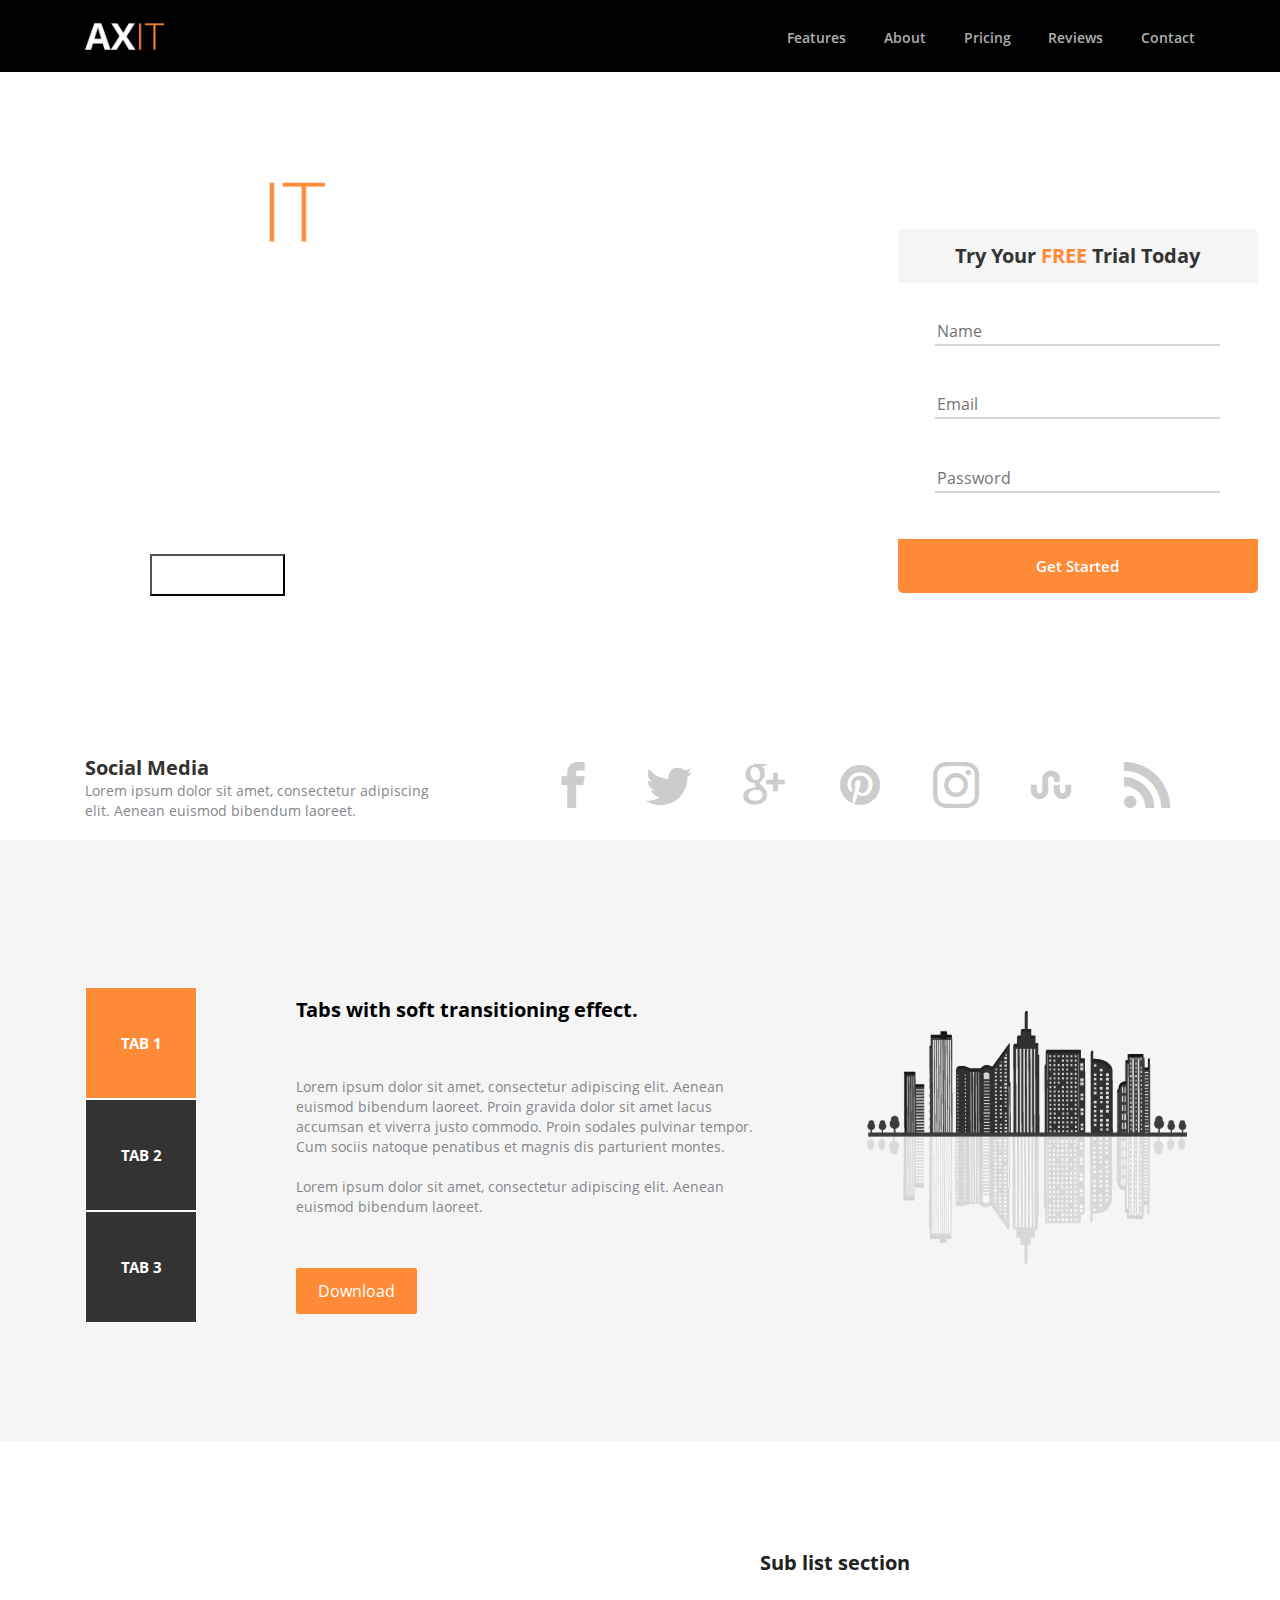
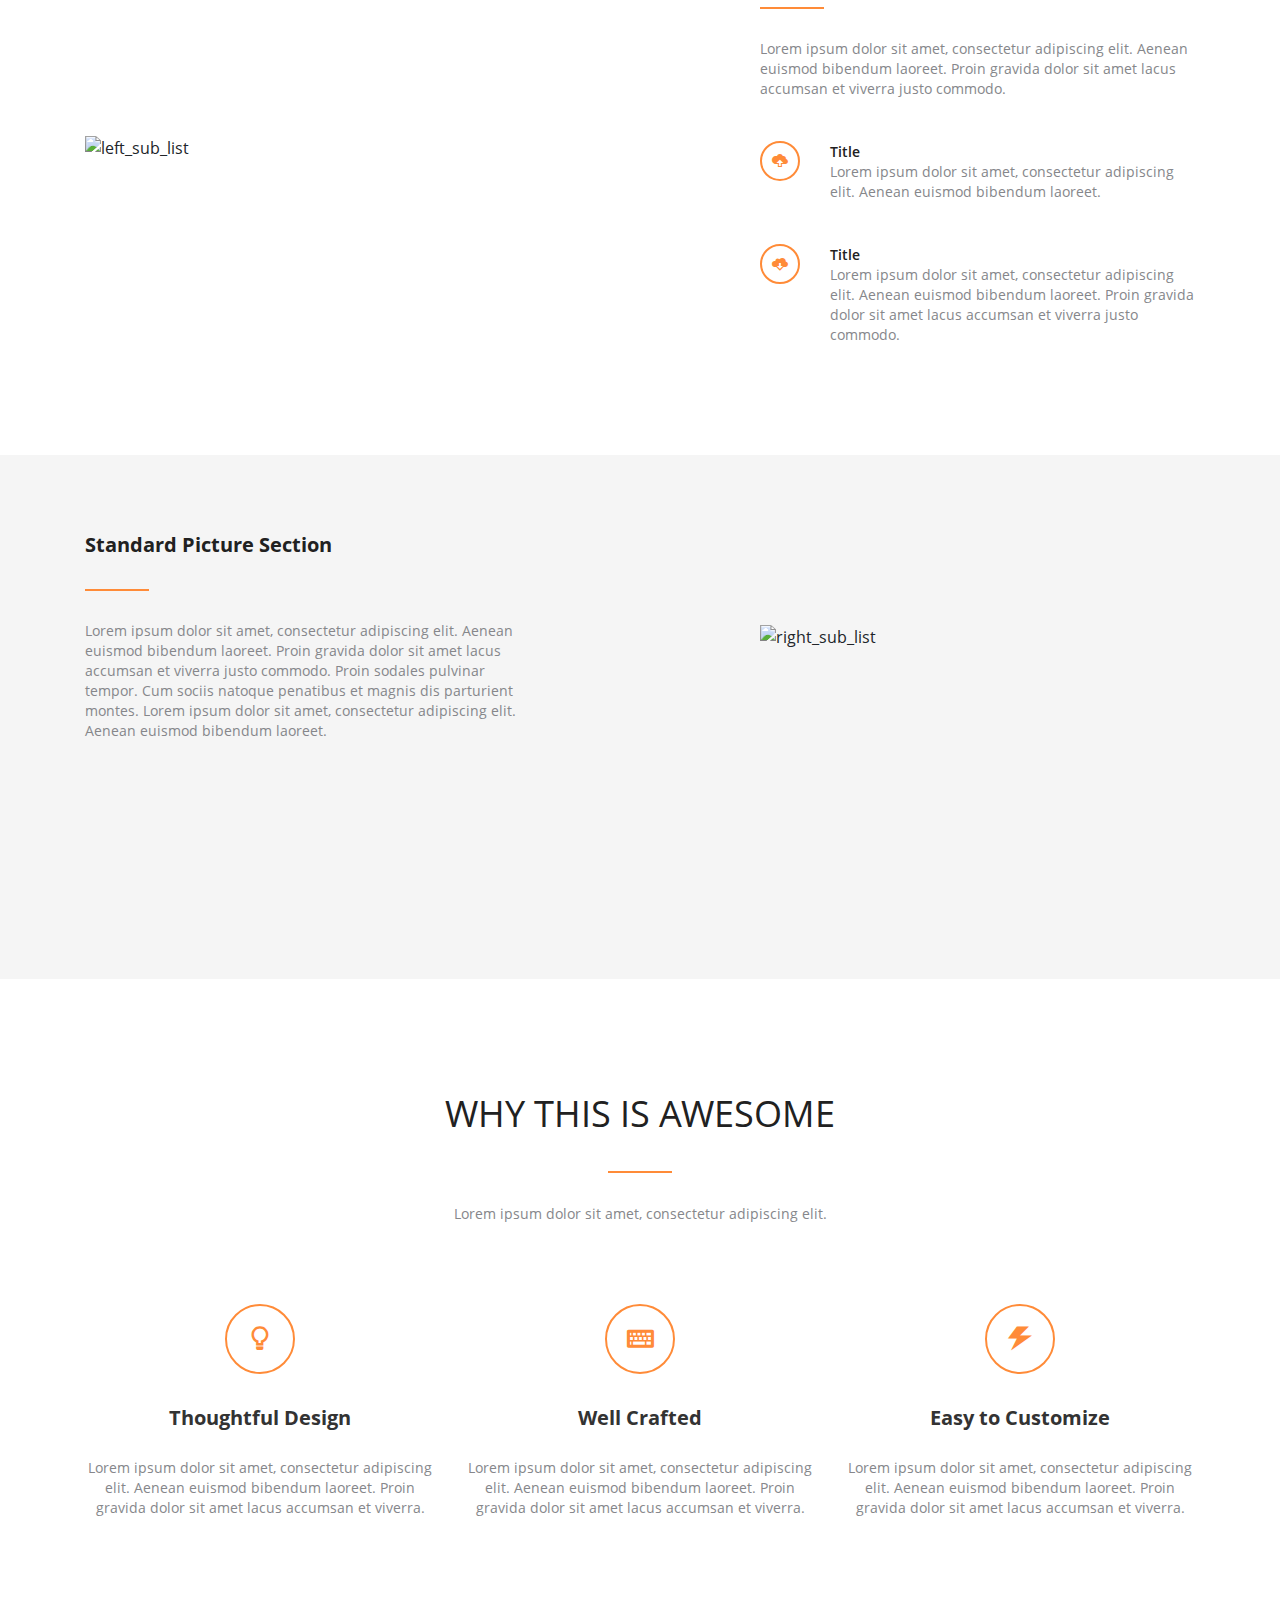
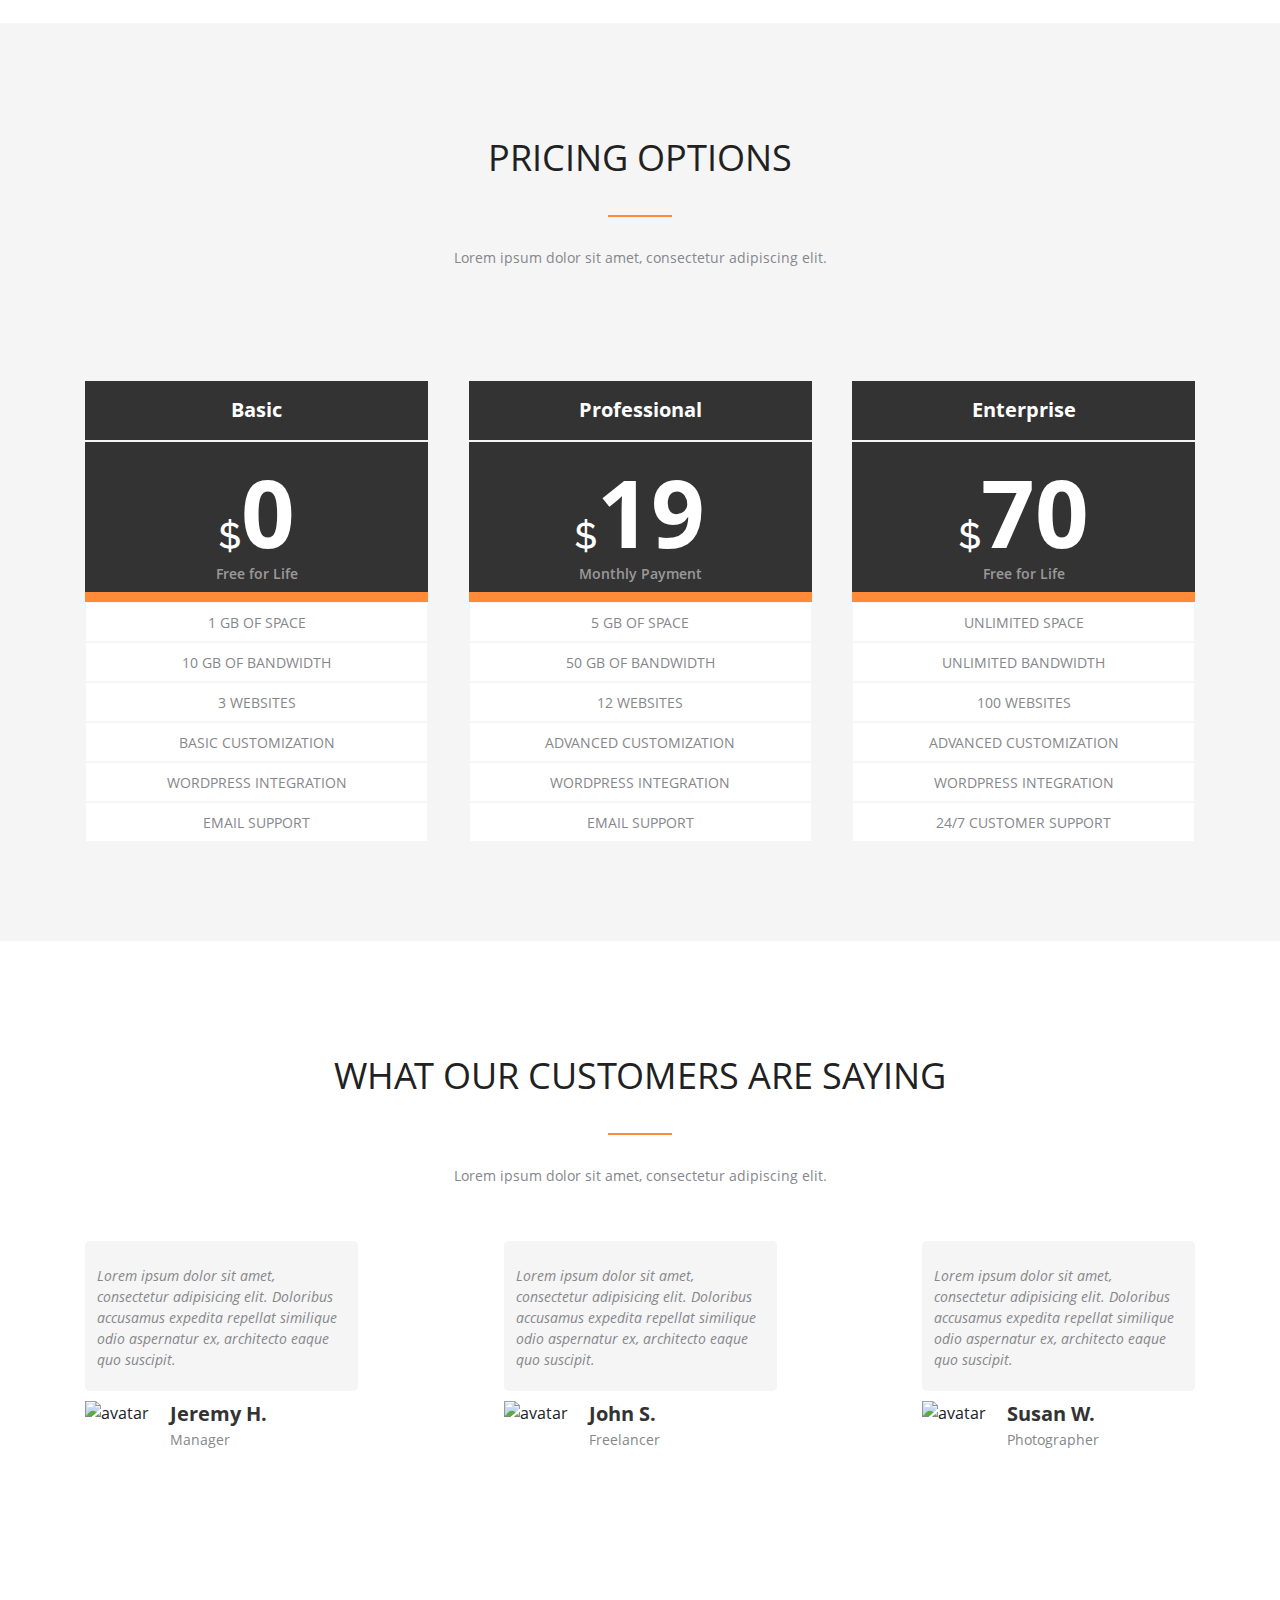
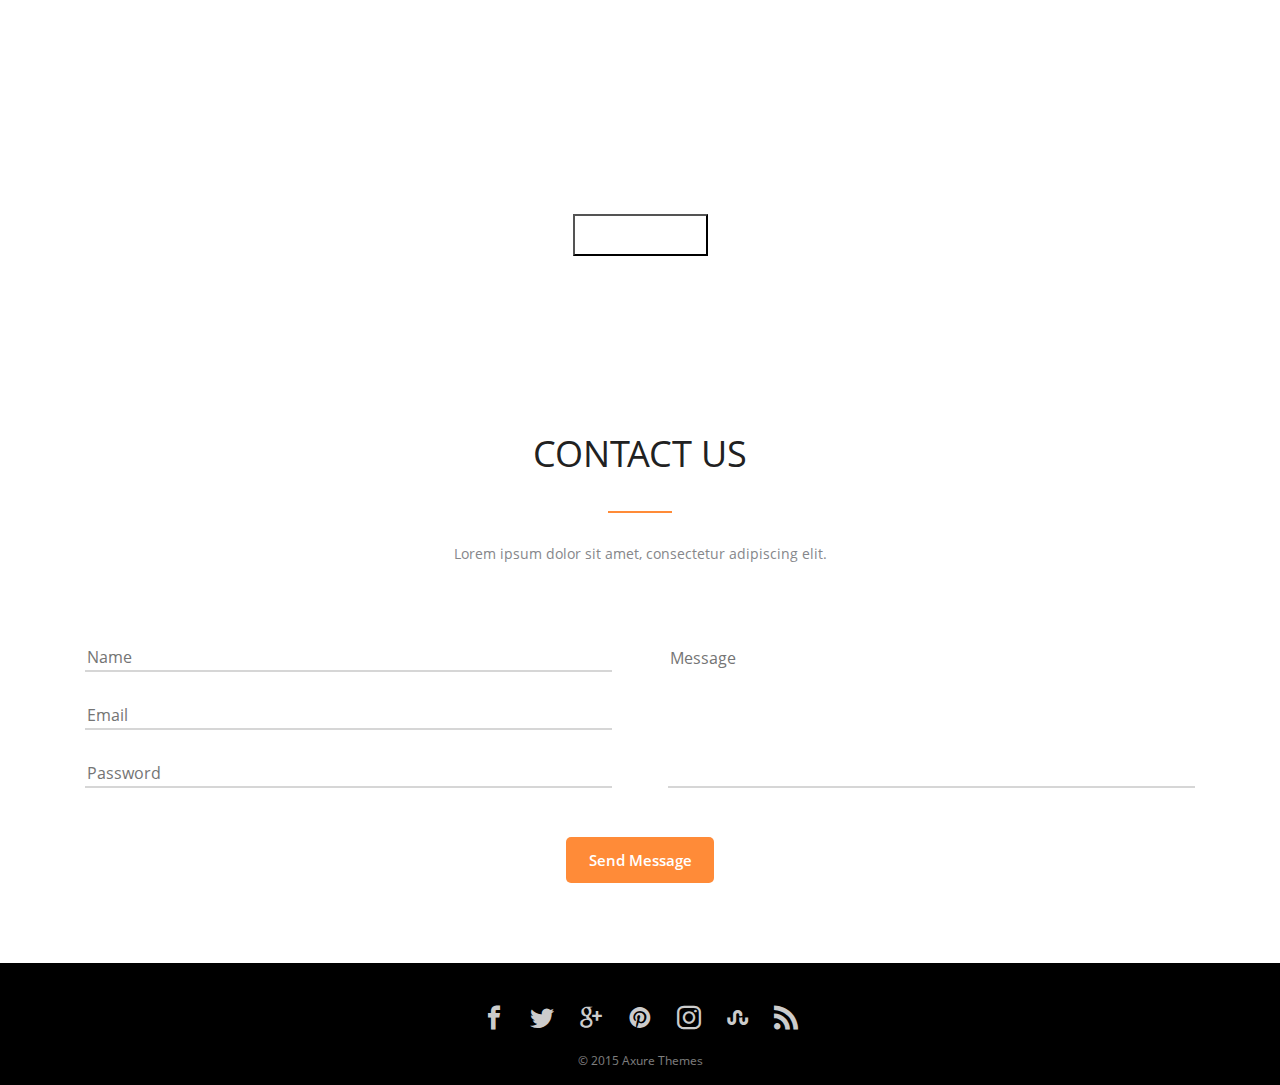
==== commit a1251f1c: "The tenth section and footer are completed." ====
--- a/src/index.html
+++ b/src/index.html
@@ -318,6 +318,44 @@
             <button class="button button_center">Download</button>
         </div>
     </section>
+
+    <section class="contact-us">
+        <div class="container">
+            <div class="title">CONTACT US</div>
+            <div class="devider devider_centr"></div>
+            <div class="descr">Lorem ipsum dolor sit amet, consectetur adipiscing elit.</div>
+            <div>
+                <form id="contact-us-form" class="contact-us__form" action="#">
+                    <div class="contact-us__wrapper">
+                        <div class="contact-us__item">
+                            <input name="name" required placeholder="Name" type="text">
+                            <input name="email" required placeholder="Email" type="email">
+                            <input name="password" required placeholder="Password" type="password">
+                        </div>
+                        <div class="contact-us__item">
+                            <textarea class="contact-us__textarea" name="textarea" placeholder="Message"></textarea>
+                        </div>
+                    </div>
+                    <button class="contact-us__form-button">Send Message</button>
+                </form>
+            </div>
+        </div>
+    </section>
+
+    <footer class="footer">
+        <div class="footer__wrapper">
+            <a href="#" class="footer__link"><span class="icon-facebook"></span></a>
+            <a href="#" class="footer__link"><span class="icon-twitter"></span></a>
+            <a href="#" class="footer__link"><span class="icon-google"></span></a>
+            <a href="#" class="footer__link"><span class="icon-pinterest"></span></a>
+            <a href="#" class="footer__link"><span class="icon-instagram"></span></a>
+            <a href="#" class="footer__link"><span class="icon-stumbleupon"></span></a>
+            <a href="#" class="footer__link"><span class="icon-rss"></span></a>
+        </div>
+        <div class="footer__dev">
+            © 2015 Axure Themes
+        </div>
+    </footer>
     
     <script src="js/jquery-3.4.1.min.js"></script>
     <script src="js/script.js"></script>
--- a/src/css/style.min.css
+++ b/src/css/style.min.css
@@ -1 +1 @@
-*{font-family:'Open Sans',sans-serif}.container{margin:0 auto;width:1110px}.container_flex-sb{display:-webkit-box;display:flex;-webkit-box-pack:justify;justify-content:space-between;-webkit-box-align:center;align-items:center}.container_flex-fs{display:-webkit-box;display:flex;-webkit-box-pack:start;justify-content:flex-start;-webkit-box-align:start;align-items:flex-start}header{background-color:#000}nav{display:-webkit-box;display:flex;-webkit-box-pack:justify;justify-content:space-between;-webkit-box-align:center;align-items:center;height:72px}.menu{width:448px;display:-webkit-box;display:flex;-webkit-box-pack:justify;justify-content:space-between}.menu__logo img{height:27px}.menu__item{padding-top:5px;list-style-type:none;display:inline-block;height:11px;font-size:14px;font-weight:600;font-stretch:normal;font-style:normal;line-height:normal;letter-spacing:normal;text-align:right}.menu__link{color:rgba(255,255,255,.69);-webkit-transition:.5s all;transition:.5s all}.menu__link:hover{text-decoration:none;color:#ff8b38}.promo{min-height:641px;background:url(../img/bg_promo.jpg) center center/cover no-repeat;padding:110px 142px 139px 150px}.promo__item{width:49%;display:inline-block;position:relative}.promo__logo{color:#fff}.promo__header{margin-top:33px;font-family:Raleway;font-size:36px;font-weight:400;font-stretch:normal;font-style:normal;line-height:normal;letter-spacing:normal;text-align:left;color:#fff}.promo__descr{margin-top:44px;width:461px;font-family:Raleway;font-size:16px;font-weight:300;line-height:1.44;letter-spacing:normal;text-align:left;color:rgba(255,255,255,.8)}.promo__form-header{border-top-left-radius:5px;border-top-right-radius:5px;padding-top:12px;height:54px;background-color:#f5f5f5;font-size:20px;font-weight:700;text-align:center;color:#333}.promo__form-header span{color:#ff8b38}.promo__form-wrapper{width:360px;height:54px;min-height:364px;background-color:#fff;border-radius:5px;position:absolute;right:-16px;bottom:-12px}.promo__form{height:310px;border:none;display:-webkit-box;display:flex;-webkit-box-orient:vertical;-webkit-box-direction:normal;flex-direction:column;-webkit-box-pack:justify;justify-content:space-between;-webkit-box-align:center;align-items:center}.promo__form input{padding-top:36px;width:285px;border:none;outline:0;border-bottom:2px solid #d6d6d6}.promo__form-button{margin-top:36px;height:54px;width:360px;border:none;background-color:#ff8b38;border-bottom-left-radius:5px;border-bottom-right-radius:5px;font-size:15px;font-weight:600;text-align:center;color:#fff;cursor:pointer}.devider{width:64px;height:2px;background-color:#ff8b38}.devider_white{margin-top:36px;background-color:#fff}.devider_centr{margin:0 auto}.button{margin-top:44px;width:135px;height:42px;background:0 0;color:#fff;-webkit-transition:.5s all;transition:.5s all}.button:hover{cursor:pointer;color:#ff8b38;border-color:#ff8b38}.button-yellow{margin-top:51px;width:121px;height:46px;background-color:#ff8b38;border:none;border-radius:2px;color:#fff;cursor:pointer}.button_center{display:block;margin:0 auto;margin-top:33px}.social{min-height:105px;padding-top:19px}.social__item{width:365px;display:inline-block}.social__header{font-size:20px;font-weight:700;line-height:normal;letter-spacing:normal;text-align:left;color:#333}.social__descr{font-size:14px;font-weight:400;line-height:1.43;letter-spacing:normal;text-align:left;color:#86878b}.social__wrapper{width:670px;height:46px;font-size:46px;display:-webkit-box;display:flex;justify-content:space-around;-webkit-box-align:center;align-items:center}.social__link{color:#ccc;-webkit-transition:.5s all;transition:.5s all}.social__link:hover{text-decoration:none;color:#ff8b38}.tabs{min-height:595px;background-color:#f5f5f5;padding:147px 0 114px 0}.tabs__btns{display:inline-block;margin:0;padding:0}.tabs__btn{display:-webkit-box;display:flex;-webkit-box-pack:center;justify-content:center;-webkit-box-align:center;align-items:center;width:112px;height:112px;font-size:15px;font-weight:700;font-style:normal;color:#fff;background-color:#333;border:solid 1px #fff;cursor:pointer;-webkit-transition:.5s all;transition:.5s all}.tabs__btn_active{background-color:#ff8b38}.tabs__item{padding-left:99px;width:990px;display:none;-webkit-box-pack:justify;justify-content:space-between;-webkit-box-align:start;align-items:flex-start;-webkit-transition:.5s all;transition:.5s all}.tabs__item_active{display:-webkit-box;display:flex}.tabs__wrapper{width:478px}.tabs__header{margin-top:8px;font-size:20px;font-weight:700;text-align:left;color:#000}.tabs__descr{margin-top:52px;font-size:14px;font-weight:400;font-stretch:normal;line-height:1.43;letter-spacing:normal;text-align:left;color:#86878b}.tabs__img{margin-top:24px}.features{min-height:596px;padding:107px 0 110px 0}.features_gray-bg{min-height:524px;padding:75px 0 74px 0;background-color:#f5f5f5}.features__panel{width:435px}.features__header{margin-bottom:29px;font-size:20px;font-weight:700;text-align:left;color:#212121}.features__descr{margin-top:30px;font-size:14px;font-weight:400;line-height:1.43;letter-spacing:normal;text-align:left;color:#86878b}.features__wrapper{margin-top:42px;display:-webkit-box;display:flex;-webkit-box-pack:justify;justify-content:space-between;-webkit-box-align:start;align-items:flex-start}.features__ico{display:-webkit-box;display:flex;-webkit-box-pack:center;justify-content:center;-webkit-box-align:center;align-items:center;height:40px;width:40px;border-radius:50%;border:solid 2px #ff8b38;color:#ff8b38}.features__item{width:365px;font-size:14px;text-align:left}.features__item__header{font-weight:600;color:#212121}.features__item__descr{font-weight:400;line-height:1.43;letter-spacing:normal;color:#86878b}.title{padding-bottom:30px;font-size:36px;font-weight:400;text-align:center;color:#212121;text-transform:uppercase}.title_white{color:#fff}.descr{margin-top:30px;font-size:14px;font-weight:400;text-align:center;color:#86878b}.descr_white{color:rgba(255,255,255,.8)}.advantages{min-height:592px;padding:108px 0 105px 0}.advantages__wrapper{margin-top:80px;display:-webkit-box;display:flex;-webkit-box-pack:justify;justify-content:space-between;-webkit-box-align:start;align-items:flex-start}.advantages__item{display:-webkit-box;display:flex;-webkit-box-orient:vertical;-webkit-box-direction:normal;flex-direction:column;-webkit-box-align:center;align-items:center;width:350px}.advantages__icon{display:-webkit-box;display:flex;-webkit-box-pack:center;justify-content:center;-webkit-box-align:center;align-items:center;width:70px;height:70px;border-radius:50%;border:solid 2px #ff8b38;color:#ff8b38;font-size:24px}.advantages__subheader{margin-top:29px;font-size:20px;font-weight:700;text-align:center;color:#333}.advantages__subdescr{margin-top:25px;font-size:14px;font-weight:400;line-height:1.43;text-align:center;color:#86878b}.pricing{padding:108px 0 96px 0;min-height:883px;background-color:#f5f5f5}.pricing__wrapper{margin-top:80px;height:497px;display:-webkit-box;display:flex;-webkit-box-pack:justify;justify-content:space-between;-webkit-box-align:end;align-items:flex-end}.pricing__item{width:343px;height:464px;-webkit-transition:.5s;transition:.5s}.pricing__option{padding-top:14px;margin-bottom:2px;height:59px;font-size:20px;font-weight:700;text-align:center;color:#fff;background-color:#333}.pricing__price{height:100px;font-family:Raleway;font-size:35px;font-weight:700;text-align:center;color:#fff;background-color:#333}.pricing__price span{font-size:94px}.pricing__descr{padding-top:21px;height:50px;font-size:14px;font-weight:600;text-align:center;color:rgba(255,255,255,.5);background-color:#333}.pricing__subdescr{padding-top:10px;height:5px;background-color:#ff8b38;overflow:hidden;font-size:14px;font-weight:700;text-align:center;text-transform:uppercase;color:#fff;-webkit-transition:.5s;transition:.5s}.pricing__options{padding:0;height:240px;width:343px;background-color:#fff;list-style-type:none;text-align:center}.pricing__options li{padding-top:9px;height:40px;border:solid 1px #f5f5f5;font-size:14px;text-align:center;text-transform:uppercase;color:#86878b}.reviews{min-height:591px;padding:108px 0 101px 0}.reviews__wrapper{margin-top:55px;display:-webkit-box;display:flex;-webkit-box-pack:justify;justify-content:space-between}.reviews__item{width:273px}.reviews__text{padding:24px 13px 21px 12px;font-size:14px;font-weight:400;font-style:italic;letter-spacing:normal;text-align:left;color:#86878b;background-color:#f5f5f5;border-radius:5px}.reviews__person{margin-top:8px;display:-webkit-box;display:flex}.reviews__avatar{margin-right:15px;width:70px;height:70px;border-radius:50%}.reviews__name{font-size:20px;font-weight:700;text-align:left;color:#333}.reviews__prof{font-size:14px;font-weight:400;text-align:left;color:#86878b}.stylish{padding:74px 0 63px 0;min-height:320px;background:url(../img/bg_style.jpg) center center/cover no-repeat}+*{font-family:'Open Sans',sans-serif}.container{margin:0 auto;width:1110px}.container_flex-sb{display:-webkit-box;display:flex;-webkit-box-pack:justify;justify-content:space-between;-webkit-box-align:center;align-items:center}.container_flex-fs{display:-webkit-box;display:flex;-webkit-box-pack:start;justify-content:flex-start;-webkit-box-align:start;align-items:flex-start}header{background-color:#000}nav{display:-webkit-box;display:flex;-webkit-box-pack:justify;justify-content:space-between;-webkit-box-align:center;align-items:center;height:72px}.menu{width:448px;display:-webkit-box;display:flex;-webkit-box-pack:justify;justify-content:space-between}.menu__logo img{height:27px}.menu__item{padding-top:5px;list-style-type:none;display:inline-block;height:11px;font-size:14px;font-weight:600;font-stretch:normal;font-style:normal;line-height:normal;letter-spacing:normal;text-align:right}.menu__link{color:rgba(255,255,255,.69);-webkit-transition:.5s all;transition:.5s all}.menu__link:hover{text-decoration:none;color:#ff8b38}.promo{min-height:641px;background:url(../img/bg_promo.jpg) center center/cover no-repeat;padding:110px 142px 139px 150px}.promo__item{width:49%;display:inline-block;position:relative}.promo__logo{color:#fff}.promo__header{margin-top:33px;font-family:Raleway;font-size:36px;font-weight:400;font-stretch:normal;font-style:normal;line-height:normal;letter-spacing:normal;text-align:left;color:#fff}.promo__descr{margin-top:44px;width:461px;font-family:Raleway;font-size:16px;font-weight:300;line-height:1.44;letter-spacing:normal;text-align:left;color:rgba(255,255,255,.8)}.promo__form-header{border-top-left-radius:5px;border-top-right-radius:5px;padding-top:12px;height:54px;background-color:#f5f5f5;font-size:20px;font-weight:700;text-align:center;color:#333}.promo__form-header span{color:#ff8b38}.promo__form-wrapper{width:360px;height:54px;min-height:364px;background-color:#fff;border-radius:5px;position:absolute;right:-16px;bottom:-12px}.promo__form{height:310px;border:none;display:-webkit-box;display:flex;-webkit-box-orient:vertical;-webkit-box-direction:normal;flex-direction:column;-webkit-box-pack:justify;justify-content:space-between;-webkit-box-align:center;align-items:center}.promo__form input{padding-top:36px;width:285px;border:none;outline:0;border-bottom:2px solid #d6d6d6}.promo__form-button{margin-top:36px;height:54px;width:360px;border:none;background-color:#ff8b38;border-bottom-left-radius:5px;border-bottom-right-radius:5px;font-size:15px;font-weight:600;text-align:center;color:#fff;cursor:pointer}.devider{width:64px;height:2px;background-color:#ff8b38}.devider_white{margin-top:36px;background-color:#fff}.devider_centr{margin:0 auto}.button{margin-top:44px;width:135px;height:42px;background:0 0;color:#fff;-webkit-transition:.5s all;transition:.5s all}.button:hover{cursor:pointer;color:#ff8b38;border-color:#ff8b38}.button-yellow{margin-top:51px;width:121px;height:46px;background-color:#ff8b38;border:none;border-radius:2px;color:#fff;cursor:pointer}.button_center{display:block;margin:0 auto;margin-top:33px}.social{min-height:105px;padding-top:19px}.social__item{width:365px;display:inline-block}.social__header{font-size:20px;font-weight:700;line-height:normal;letter-spacing:normal;text-align:left;color:#333}.social__descr{font-size:14px;font-weight:400;line-height:1.43;letter-spacing:normal;text-align:left;color:#86878b}.social__wrapper{width:670px;height:46px;font-size:46px;display:-webkit-box;display:flex;justify-content:space-around;-webkit-box-align:center;align-items:center}.social__link{color:#ccc;-webkit-transition:.5s all;transition:.5s all}.social__link:hover{text-decoration:none;color:#ff8b38}.tabs{min-height:601px;background-color:#f5f5f5;padding:147px 0 114px 0}.tabs__btns{display:inline-block;margin:0;padding:0}.tabs__btn{display:-webkit-box;display:flex;-webkit-box-pack:center;justify-content:center;-webkit-box-align:center;align-items:center;width:112px;height:112px;font-size:15px;font-weight:700;font-style:normal;color:#fff;background-color:#333;border:solid 1px #fff;cursor:pointer;-webkit-transition:.5s all;transition:.5s all}.tabs__btn_active{background-color:#ff8b38}.tabs__item{padding-left:99px;width:990px;display:none;-webkit-box-pack:justify;justify-content:space-between;-webkit-box-align:start;align-items:flex-start;-webkit-transition:.5s all;transition:.5s all}.tabs__item_active{display:-webkit-box;display:flex}.tabs__wrapper{width:478px}.tabs__header{margin-top:8px;font-size:20px;font-weight:700;text-align:left;color:#000}.tabs__descr{margin-top:52px;font-size:14px;font-weight:400;font-stretch:normal;line-height:1.43;letter-spacing:normal;text-align:left;color:#86878b}.tabs__img{margin-top:24px}.features{min-height:596px;padding:107px 0 110px 0}.features_gray-bg{min-height:524px;padding:75px 0 74px 0;background-color:#f5f5f5}.features__panel{width:435px}.features__header{margin-bottom:29px;font-size:20px;font-weight:700;text-align:left;color:#212121}.features__descr{margin-top:30px;font-size:14px;font-weight:400;line-height:1.43;letter-spacing:normal;text-align:left;color:#86878b}.features__wrapper{margin-top:42px;display:-webkit-box;display:flex;-webkit-box-pack:justify;justify-content:space-between;-webkit-box-align:start;align-items:flex-start}.features__ico{display:-webkit-box;display:flex;-webkit-box-pack:center;justify-content:center;-webkit-box-align:center;align-items:center;height:40px;width:40px;border-radius:50%;border:solid 2px #ff8b38;color:#ff8b38}.features__item{width:365px;font-size:14px;text-align:left}.features__item__header{font-weight:600;color:#212121}.features__item__descr{font-weight:400;line-height:1.43;letter-spacing:normal;color:#86878b}.title{padding-bottom:30px;font-size:36px;font-weight:400;text-align:center;color:#212121;text-transform:uppercase}.title_white{color:#fff}.descr{margin-top:30px;font-size:14px;font-weight:400;text-align:center;color:#86878b}.descr_white{color:rgba(255,255,255,.8)}.advantages{min-height:592px;padding:108px 0 105px 0}.advantages__wrapper{margin-top:80px;display:-webkit-box;display:flex;-webkit-box-pack:justify;justify-content:space-between;-webkit-box-align:start;align-items:flex-start}.advantages__item{display:-webkit-box;display:flex;-webkit-box-orient:vertical;-webkit-box-direction:normal;flex-direction:column;-webkit-box-align:center;align-items:center;width:350px}.advantages__icon{display:-webkit-box;display:flex;-webkit-box-pack:center;justify-content:center;-webkit-box-align:center;align-items:center;width:70px;height:70px;border-radius:50%;border:solid 2px #ff8b38;color:#ff8b38;font-size:24px}.advantages__subheader{margin-top:29px;font-size:20px;font-weight:700;text-align:center;color:#333}.advantages__subdescr{margin-top:25px;font-size:14px;font-weight:400;line-height:1.43;text-align:center;color:#86878b}.pricing{padding:108px 0 96px 0;min-height:883px;background-color:#f5f5f5}.pricing__wrapper{margin-top:80px;height:497px;display:-webkit-box;display:flex;-webkit-box-pack:justify;justify-content:space-between;-webkit-box-align:end;align-items:flex-end}.pricing__item{width:343px;height:464px;-webkit-transition:.5s;transition:.5s}.pricing__option{padding-top:14px;margin-bottom:2px;height:59px;font-size:20px;font-weight:700;text-align:center;color:#fff;background-color:#333}.pricing__price{height:100px;font-family:Raleway;font-size:35px;font-weight:700;text-align:center;color:#fff;background-color:#333}.pricing__price span{font-size:94px}.pricing__descr{padding-top:21px;height:50px;font-size:14px;font-weight:600;text-align:center;color:rgba(255,255,255,.5);background-color:#333}.pricing__subdescr{padding-top:10px;height:5px;background-color:#ff8b38;overflow:hidden;font-size:14px;font-weight:700;text-align:center;text-transform:uppercase;color:#fff;-webkit-transition:.5s;transition:.5s}.pricing__options{padding:0;height:240px;width:343px;background-color:#fff;list-style-type:none;text-align:center}.pricing__options li{padding-top:9px;height:40px;border:solid 1px #f5f5f5;font-size:14px;text-align:center;text-transform:uppercase;color:#86878b}.reviews{min-height:591px;padding:108px 0 101px 0}.reviews__wrapper{margin-top:55px;display:-webkit-box;display:flex;-webkit-box-pack:justify;justify-content:space-between}.reviews__item{width:273px}.reviews__text{padding:24px 13px 21px 12px;font-size:14px;font-weight:400;font-style:italic;letter-spacing:normal;text-align:left;color:#86878b;background-color:#f5f5f5;border-radius:5px}.reviews__person{margin-top:8px;display:-webkit-box;display:flex}.reviews__avatar{margin-right:15px;width:70px;height:70px;border-radius:50%}.reviews__name{font-size:20px;font-weight:700;text-align:left;color:#333}.reviews__prof{font-size:14px;font-weight:400;text-align:left;color:#86878b}.stylish{padding:74px 0 63px 0;min-height:320px;background:url(../img/bg_style.jpg) center center/cover no-repeat}.contact-us{min-height:612px;padding:108px 0 80px 0}.contact-us__form{margin-top:50px;display:-webkit-box;display:flex;-webkit-box-orient:vertical;-webkit-box-direction:normal;flex-direction:column;-webkit-box-pack:center;justify-content:center}.contact-us__wrapper{display:-webkit-box;display:flex;-webkit-box-pack:justify;justify-content:space-between}.contact-us__item{width:527px}.contact-us__item input{margin-top:30px;width:527px;border:none;outline:0;border-bottom:2px solid #d6d6d6}.contact-us__textarea{margin-top:30px;width:527px;height:144px;resize:none;border:none;outline:0;border-bottom:2px solid #d6d6d6}.contact-us__form-button{margin:0 auto;margin-top:43px;height:46px;width:148px;border:none;background-color:#ff8b38;border-radius:5px;font-size:15px;font-weight:600;text-align:center;color:#fff;cursor:pointer}.footer{display:-webkit-box;display:flex;-webkit-box-orient:vertical;-webkit-box-direction:normal;flex-direction:column;-webkit-box-align:center;align-items:center;min-height:100px;padding:38px 0 15px 0;background-color:#000}.footer__wrapper{display:-webkit-box;display:flex;-webkit-box-pack:justify;justify-content:space-between;width:317px}.footer__link{font-size:24px;color:#ccc;-webkit-transition:.5s all;transition:.5s all}.footer__link:hover{text-decoration:none;color:#ff8b38}.footer__dev{margin-top:15px;font-size:12px;font-weight:400;color:rgba(255,255,255,.5)}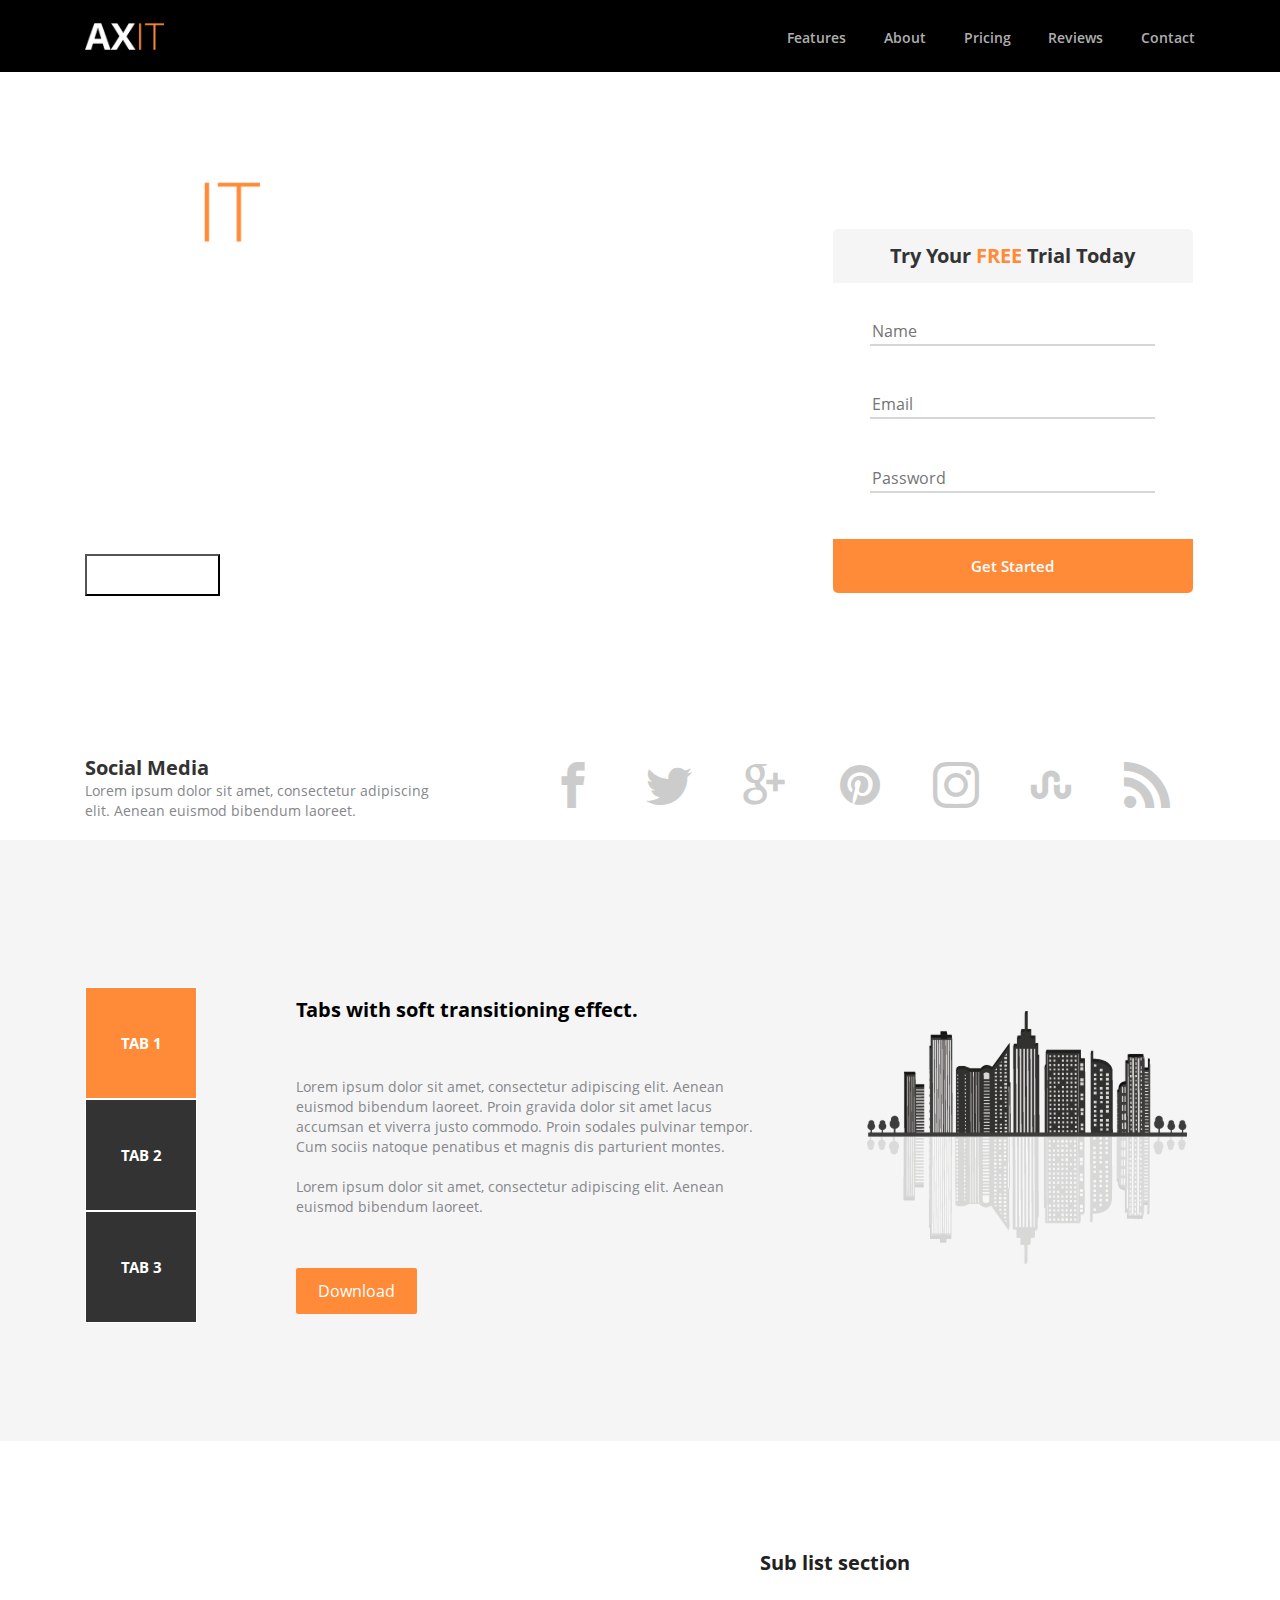
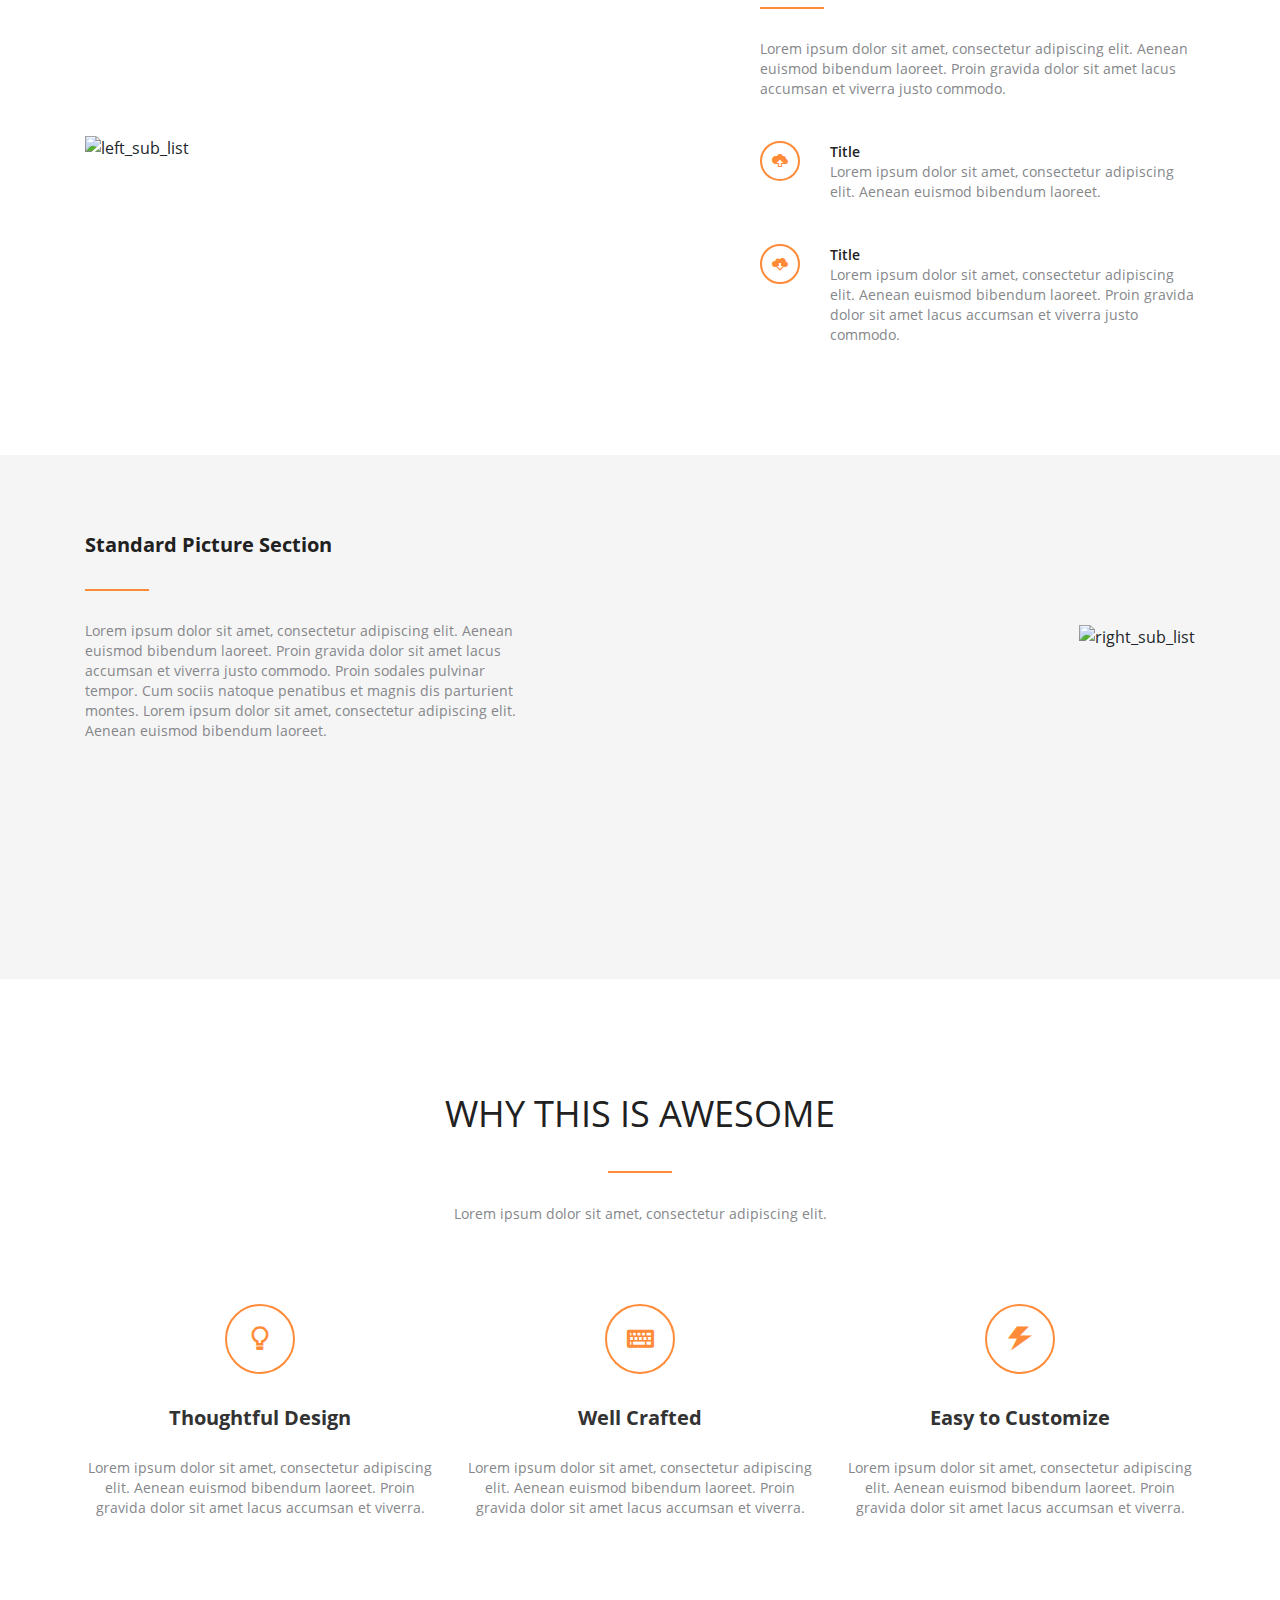
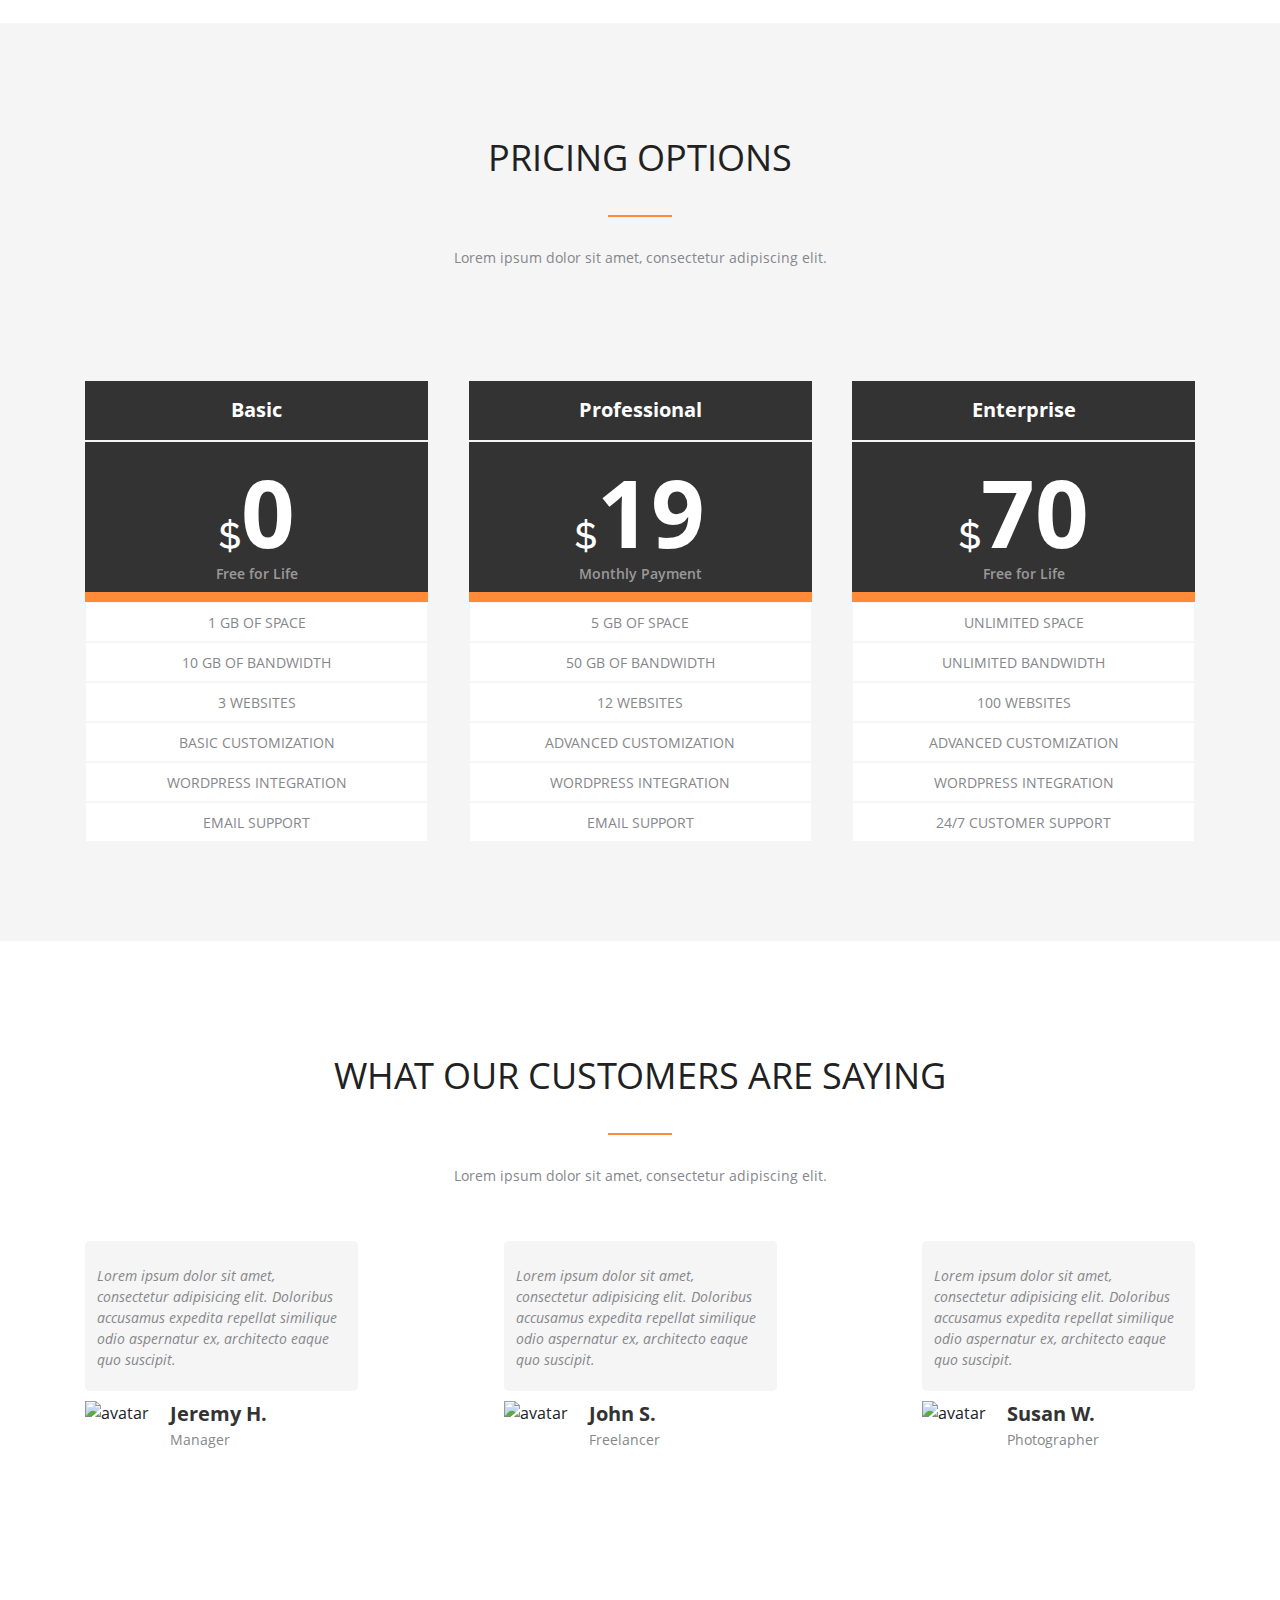
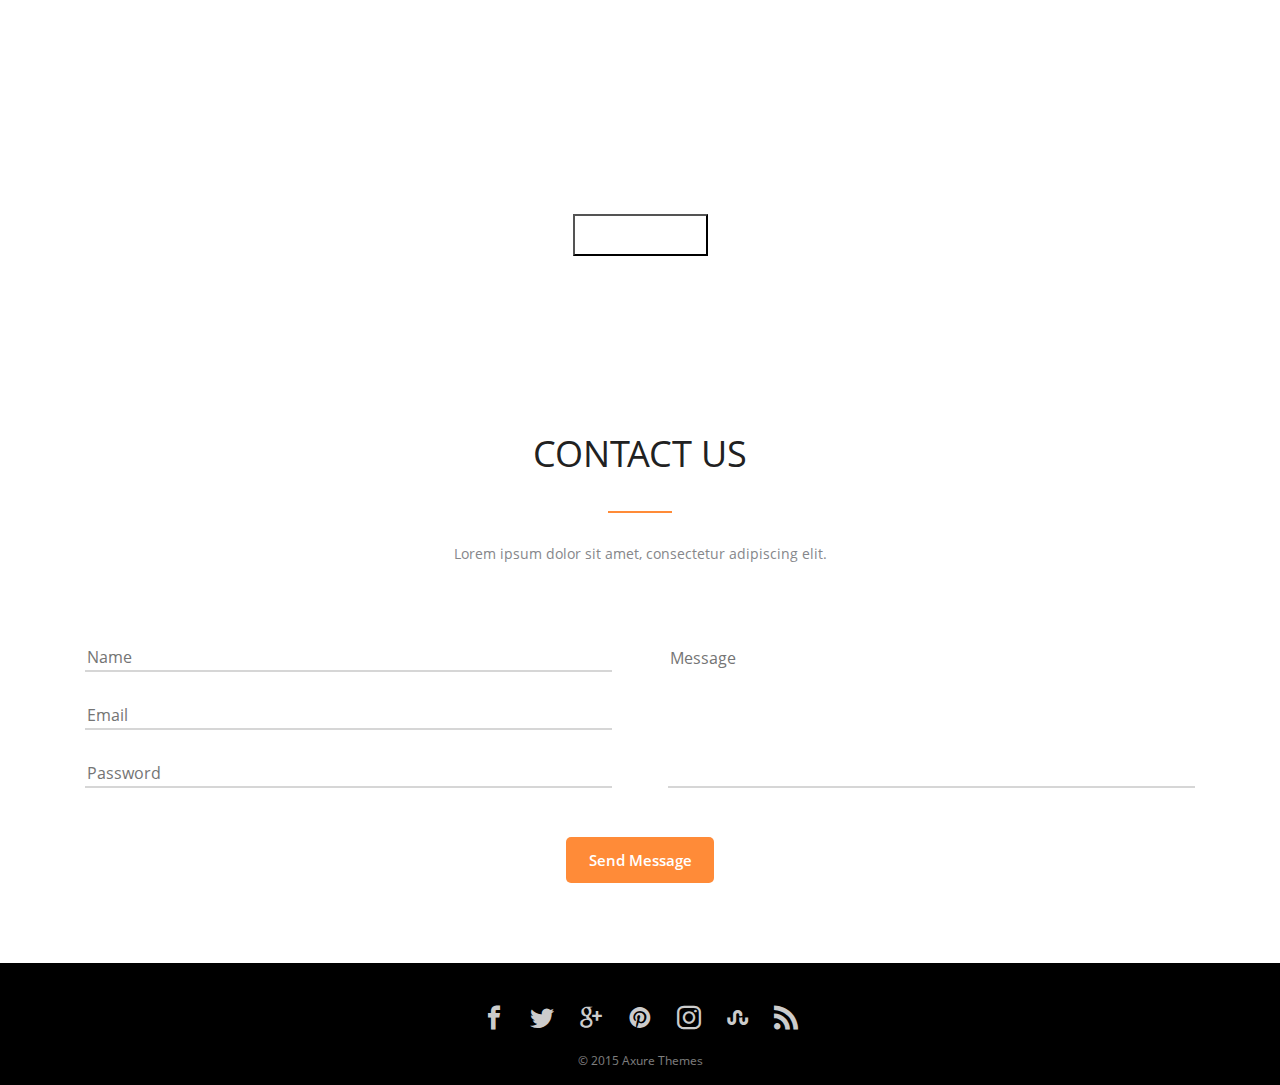
==== commit ded7eb8a: "Added optimization for various resolutions (media)." ====
--- a/src/index.html
+++ b/src/index.html
@@ -23,11 +23,16 @@
                     <li class="menu__item"><a href="#" class="menu__link">Contact</a></li>
                 </ul>
             </nav>
+            <div class="hamburger">
+                <span></span>
+                <span></span>
+                <span></span>
+            </div>
         </div>
     </header>
 
     <section class="promo">
-        <div class="container">
+        <div class="container container_flex-media">
             <div class="promo__item">
                 <a href="#" class="promo__logo"><img src="icons/Logo.png" alt="Logo"></a>
                 <h1 class="promo__header">MODERN AXURE TEMPLATE
@@ -124,8 +129,8 @@
     </section>
 
     <section class="features">
-        <div class="container container_flex-sb">
-            <div class="features__panel">
+        <div class="container container_flex-sb container_flex-media">
+            <div>
                 <img src="img/left_sub_list.png" alt="left_sub_list">
             </div>
             <div class="features__panel">
@@ -156,7 +161,7 @@
     </section>
 
     <section class="features_gray-bg">
-        <div class="container container_flex-sb">
+        <div class="container container_flex-sb container_flex-media">
             <div class="features__panel">
                 <div class="features__header">Standard Picture Section</div>
                 <div class="devider"></div>
@@ -168,7 +173,7 @@
                     Lorem ipsum dolor sit amet, consectetur adipiscing elit. Aenean euismod 
                     bibendum laoreet.</div>
             </div>
-            <div class="features__panel">
+            <div>
                 <img src="img/right_sub_list.png" alt="right_sub_list">
             </div>
         </div>
--- a/src/css/style.min.css
+++ b/src/css/style.min.css
@@ -1 +1 @@
-*{font-family:'Open Sans',sans-serif}.container{margin:0 auto;width:1110px}.container_flex-sb{display:-webkit-box;display:flex;-webkit-box-pack:justify;justify-content:space-between;-webkit-box-align:center;align-items:center}.container_flex-fs{display:-webkit-box;display:flex;-webkit-box-pack:start;justify-content:flex-start;-webkit-box-align:start;align-items:flex-start}header{background-color:#000}nav{display:-webkit-box;display:flex;-webkit-box-pack:justify;justify-content:space-between;-webkit-box-align:center;align-items:center;height:72px}.menu{width:448px;display:-webkit-box;display:flex;-webkit-box-pack:justify;justify-content:space-between}.menu__logo img{height:27px}.menu__item{padding-top:5px;list-style-type:none;display:inline-block;height:11px;font-size:14px;font-weight:600;font-stretch:normal;font-style:normal;line-height:normal;letter-spacing:normal;text-align:right}.menu__link{color:rgba(255,255,255,.69);-webkit-transition:.5s all;transition:.5s all}.menu__link:hover{text-decoration:none;color:#ff8b38}.promo{min-height:641px;background:url(../img/bg_promo.jpg) center center/cover no-repeat;padding:110px 142px 139px 150px}.promo__item{width:49%;display:inline-block;position:relative}.promo__logo{color:#fff}.promo__header{margin-top:33px;font-family:Raleway;font-size:36px;font-weight:400;font-stretch:normal;font-style:normal;line-height:normal;letter-spacing:normal;text-align:left;color:#fff}.promo__descr{margin-top:44px;width:461px;font-family:Raleway;font-size:16px;font-weight:300;line-height:1.44;letter-spacing:normal;text-align:left;color:rgba(255,255,255,.8)}.promo__form-header{border-top-left-radius:5px;border-top-right-radius:5px;padding-top:12px;height:54px;background-color:#f5f5f5;font-size:20px;font-weight:700;text-align:center;color:#333}.promo__form-header span{color:#ff8b38}.promo__form-wrapper{width:360px;height:54px;min-height:364px;background-color:#fff;border-radius:5px;position:absolute;right:-16px;bottom:-12px}.promo__form{height:310px;border:none;display:-webkit-box;display:flex;-webkit-box-orient:vertical;-webkit-box-direction:normal;flex-direction:column;-webkit-box-pack:justify;justify-content:space-between;-webkit-box-align:center;align-items:center}.promo__form input{padding-top:36px;width:285px;border:none;outline:0;border-bottom:2px solid #d6d6d6}.promo__form-button{margin-top:36px;height:54px;width:360px;border:none;background-color:#ff8b38;border-bottom-left-radius:5px;border-bottom-right-radius:5px;font-size:15px;font-weight:600;text-align:center;color:#fff;cursor:pointer}.devider{width:64px;height:2px;background-color:#ff8b38}.devider_white{margin-top:36px;background-color:#fff}.devider_centr{margin:0 auto}.button{margin-top:44px;width:135px;height:42px;background:0 0;color:#fff;-webkit-transition:.5s all;transition:.5s all}.button:hover{cursor:pointer;color:#ff8b38;border-color:#ff8b38}.button-yellow{margin-top:51px;width:121px;height:46px;background-color:#ff8b38;border:none;border-radius:2px;color:#fff;cursor:pointer}.button_center{display:block;margin:0 auto;margin-top:33px}.social{min-height:105px;padding-top:19px}.social__item{width:365px;display:inline-block}.social__header{font-size:20px;font-weight:700;line-height:normal;letter-spacing:normal;text-align:left;color:#333}.social__descr{font-size:14px;font-weight:400;line-height:1.43;letter-spacing:normal;text-align:left;color:#86878b}.social__wrapper{width:670px;height:46px;font-size:46px;display:-webkit-box;display:flex;justify-content:space-around;-webkit-box-align:center;align-items:center}.social__link{color:#ccc;-webkit-transition:.5s all;transition:.5s all}.social__link:hover{text-decoration:none;color:#ff8b38}.tabs{min-height:601px;background-color:#f5f5f5;padding:147px 0 114px 0}.tabs__btns{display:inline-block;margin:0;padding:0}.tabs__btn{display:-webkit-box;display:flex;-webkit-box-pack:center;justify-content:center;-webkit-box-align:center;align-items:center;width:112px;height:112px;font-size:15px;font-weight:700;font-style:normal;color:#fff;background-color:#333;border:solid 1px #fff;cursor:pointer;-webkit-transition:.5s all;transition:.5s all}.tabs__btn_active{background-color:#ff8b38}.tabs__item{padding-left:99px;width:990px;display:none;-webkit-box-pack:justify;justify-content:space-between;-webkit-box-align:start;align-items:flex-start;-webkit-transition:.5s all;transition:.5s all}.tabs__item_active{display:-webkit-box;display:flex}.tabs__wrapper{width:478px}.tabs__header{margin-top:8px;font-size:20px;font-weight:700;text-align:left;color:#000}.tabs__descr{margin-top:52px;font-size:14px;font-weight:400;font-stretch:normal;line-height:1.43;letter-spacing:normal;text-align:left;color:#86878b}.tabs__img{margin-top:24px}.features{min-height:596px;padding:107px 0 110px 0}.features_gray-bg{min-height:524px;padding:75px 0 74px 0;background-color:#f5f5f5}.features__panel{width:435px}.features__header{margin-bottom:29px;font-size:20px;font-weight:700;text-align:left;color:#212121}.features__descr{margin-top:30px;font-size:14px;font-weight:400;line-height:1.43;letter-spacing:normal;text-align:left;color:#86878b}.features__wrapper{margin-top:42px;display:-webkit-box;display:flex;-webkit-box-pack:justify;justify-content:space-between;-webkit-box-align:start;align-items:flex-start}.features__ico{display:-webkit-box;display:flex;-webkit-box-pack:center;justify-content:center;-webkit-box-align:center;align-items:center;height:40px;width:40px;border-radius:50%;border:solid 2px #ff8b38;color:#ff8b38}.features__item{width:365px;font-size:14px;text-align:left}.features__item__header{font-weight:600;color:#212121}.features__item__descr{font-weight:400;line-height:1.43;letter-spacing:normal;color:#86878b}.title{padding-bottom:30px;font-size:36px;font-weight:400;text-align:center;color:#212121;text-transform:uppercase}.title_white{color:#fff}.descr{margin-top:30px;font-size:14px;font-weight:400;text-align:center;color:#86878b}.descr_white{color:rgba(255,255,255,.8)}.advantages{min-height:592px;padding:108px 0 105px 0}.advantages__wrapper{margin-top:80px;display:-webkit-box;display:flex;-webkit-box-pack:justify;justify-content:space-between;-webkit-box-align:start;align-items:flex-start}.advantages__item{display:-webkit-box;display:flex;-webkit-box-orient:vertical;-webkit-box-direction:normal;flex-direction:column;-webkit-box-align:center;align-items:center;width:350px}.advantages__icon{display:-webkit-box;display:flex;-webkit-box-pack:center;justify-content:center;-webkit-box-align:center;align-items:center;width:70px;height:70px;border-radius:50%;border:solid 2px #ff8b38;color:#ff8b38;font-size:24px}.advantages__subheader{margin-top:29px;font-size:20px;font-weight:700;text-align:center;color:#333}.advantages__subdescr{margin-top:25px;font-size:14px;font-weight:400;line-height:1.43;text-align:center;color:#86878b}.pricing{padding:108px 0 96px 0;min-height:883px;background-color:#f5f5f5}.pricing__wrapper{margin-top:80px;height:497px;display:-webkit-box;display:flex;-webkit-box-pack:justify;justify-content:space-between;-webkit-box-align:end;align-items:flex-end}.pricing__item{width:343px;height:464px;-webkit-transition:.5s;transition:.5s}.pricing__option{padding-top:14px;margin-bottom:2px;height:59px;font-size:20px;font-weight:700;text-align:center;color:#fff;background-color:#333}.pricing__price{height:100px;font-family:Raleway;font-size:35px;font-weight:700;text-align:center;color:#fff;background-color:#333}.pricing__price span{font-size:94px}.pricing__descr{padding-top:21px;height:50px;font-size:14px;font-weight:600;text-align:center;color:rgba(255,255,255,.5);background-color:#333}.pricing__subdescr{padding-top:10px;height:5px;background-color:#ff8b38;overflow:hidden;font-size:14px;font-weight:700;text-align:center;text-transform:uppercase;color:#fff;-webkit-transition:.5s;transition:.5s}.pricing__options{padding:0;height:240px;width:343px;background-color:#fff;list-style-type:none;text-align:center}.pricing__options li{padding-top:9px;height:40px;border:solid 1px #f5f5f5;font-size:14px;text-align:center;text-transform:uppercase;color:#86878b}.reviews{min-height:591px;padding:108px 0 101px 0}.reviews__wrapper{margin-top:55px;display:-webkit-box;display:flex;-webkit-box-pack:justify;justify-content:space-between}.reviews__item{width:273px}.reviews__text{padding:24px 13px 21px 12px;font-size:14px;font-weight:400;font-style:italic;letter-spacing:normal;text-align:left;color:#86878b;background-color:#f5f5f5;border-radius:5px}.reviews__person{margin-top:8px;display:-webkit-box;display:flex}.reviews__avatar{margin-right:15px;width:70px;height:70px;border-radius:50%}.reviews__name{font-size:20px;font-weight:700;text-align:left;color:#333}.reviews__prof{font-size:14px;font-weight:400;text-align:left;color:#86878b}.stylish{padding:74px 0 63px 0;min-height:320px;background:url(../img/bg_style.jpg) center center/cover no-repeat}.contact-us{min-height:612px;padding:108px 0 80px 0}.contact-us__form{margin-top:50px;display:-webkit-box;display:flex;-webkit-box-orient:vertical;-webkit-box-direction:normal;flex-direction:column;-webkit-box-pack:center;justify-content:center}.contact-us__wrapper{display:-webkit-box;display:flex;-webkit-box-pack:justify;justify-content:space-between}.contact-us__item{width:527px}.contact-us__item input{margin-top:30px;width:527px;border:none;outline:0;border-bottom:2px solid #d6d6d6}.contact-us__textarea{margin-top:30px;width:527px;height:144px;resize:none;border:none;outline:0;border-bottom:2px solid #d6d6d6}.contact-us__form-button{margin:0 auto;margin-top:43px;height:46px;width:148px;border:none;background-color:#ff8b38;border-radius:5px;font-size:15px;font-weight:600;text-align:center;color:#fff;cursor:pointer}.footer{display:-webkit-box;display:flex;-webkit-box-orient:vertical;-webkit-box-direction:normal;flex-direction:column;-webkit-box-align:center;align-items:center;min-height:100px;padding:38px 0 15px 0;background-color:#000}.footer__wrapper{display:-webkit-box;display:flex;-webkit-box-pack:justify;justify-content:space-between;width:317px}.footer__link{font-size:24px;color:#ccc;-webkit-transition:.5s all;transition:.5s all}.footer__link:hover{text-decoration:none;color:#ff8b38}.footer__dev{margin-top:15px;font-size:12px;font-weight:400;color:rgba(255,255,255,.5)}+*{font-family:'Open Sans',sans-serif}.container{margin:0 auto;width:1110px}.container_flex-sb{display:-webkit-box;display:flex;-webkit-box-pack:justify;justify-content:space-between;-webkit-box-align:center;align-items:center;flex-wrap:wrap}.container_flex-fs{display:-webkit-box;display:flex;-webkit-box-pack:start;justify-content:flex-start;-webkit-box-align:start;align-items:flex-start;flex-wrap:wrap}.container_flex-media{margin:0 auto}header{background-color:#000}nav{display:-webkit-box;display:flex;-webkit-box-pack:justify;justify-content:space-between;-webkit-box-align:center;align-items:center;height:72px}.hamburger{display:none}.menu{width:448px;display:-webkit-box;display:flex;-webkit-box-pack:justify;justify-content:space-between}.menu__logo img{height:27px}.menu__item{padding-top:5px;list-style-type:none;display:inline-block;height:11px;font-size:14px;font-weight:600;font-stretch:normal;font-style:normal;line-height:normal;letter-spacing:normal;text-align:right}.menu__link{color:rgba(255,255,255,.69);-webkit-transition:.5s all;transition:.5s all}.menu__link:hover{text-decoration:none;color:#ff8b38}.promo{min-height:641px;background:url(../img/bg_promo.jpg) center center/cover no-repeat;padding:110px 0 139px 0}.promo__item{width:49%;display:inline-block;position:relative}.promo__logo{color:#fff}.promo__header{margin-top:33px;font-family:Raleway;font-size:36px;font-weight:400;font-stretch:normal;font-style:normal;line-height:normal;letter-spacing:normal;text-align:left;color:#fff}.promo__descr{margin-top:44px;width:461px;font-family:Raleway;font-size:16px;font-weight:300;line-height:1.44;letter-spacing:normal;text-align:left;color:rgba(255,255,255,.8)}.promo__form-header{border-top-left-radius:5px;border-top-right-radius:5px;padding-top:12px;height:54px;background-color:#f5f5f5;font-size:20px;font-weight:700;text-align:center;color:#333}.promo__form-header span{color:#ff8b38}.promo__form-wrapper{width:360px;height:54px;min-height:364px;background-color:#fff;border-radius:5px;position:absolute;right:-16px;bottom:-12px}.promo__form{height:310px;border:none;display:-webkit-box;display:flex;-webkit-box-orient:vertical;-webkit-box-direction:normal;flex-direction:column;-webkit-box-pack:justify;justify-content:space-between;-webkit-box-align:center;align-items:center}.promo__form input{padding-top:36px;width:285px;border:none;outline:0;border-bottom:2px solid #d6d6d6}.promo__form-button{margin-top:36px;height:54px;width:360px;border:none;background-color:#ff8b38;border-bottom-left-radius:5px;border-bottom-right-radius:5px;font-size:15px;font-weight:600;text-align:center;color:#fff;cursor:pointer}.devider{width:64px;height:2px;background-color:#ff8b38}.devider_white{margin-top:36px;background-color:#fff}.devider_centr{margin:0 auto}.button{margin-top:44px;width:135px;height:42px;background:0 0;color:#fff;-webkit-transition:.5s all;transition:.5s all}.button:hover{cursor:pointer;color:#ff8b38;border-color:#ff8b38}.button-yellow{margin-top:51px;width:121px;height:46px;background-color:#ff8b38;border:none;border-radius:2px;color:#fff;cursor:pointer}.button_center{display:block;margin:0 auto;margin-top:33px}.social{min-height:105px;padding-top:19px}.social__item{width:365px;display:inline-block}.social__header{font-size:20px;font-weight:700;line-height:normal;letter-spacing:normal;text-align:left;color:#333}.social__descr{font-size:14px;font-weight:400;line-height:1.43;letter-spacing:normal;text-align:left;color:#86878b}.social__wrapper{width:670px;height:46px;font-size:46px;display:-webkit-box;display:flex;justify-content:space-around;-webkit-box-align:center;align-items:center}.social__link{color:#ccc;-webkit-transition:.5s all;transition:.5s all}.social__link:hover{text-decoration:none;color:#ff8b38}.tabs{min-height:601px;background-color:#f5f5f5;padding:147px 0 114px 0}.tabs__btns{display:inline-block;margin:0;padding:0}.tabs__btn{display:-webkit-box;display:flex;-webkit-box-pack:center;justify-content:center;-webkit-box-align:center;align-items:center;width:112px;height:112px;font-size:15px;font-weight:700;font-style:normal;color:#fff;background-color:#333;border:solid 1px #fff;cursor:pointer;-webkit-transition:.5s all;transition:.5s all}.tabs__btn_active{background-color:#ff8b38}.tabs__item{padding-left:99px;width:990px;display:none;-webkit-box-pack:justify;justify-content:space-between;-webkit-box-align:start;align-items:flex-start;-webkit-transition:.5s all;transition:.5s all}.tabs__item_active{display:-webkit-box;display:flex}.tabs__wrapper{width:478px}.tabs__header{margin-top:8px;font-size:20px;font-weight:700;text-align:left;color:#000}.tabs__descr{margin-top:52px;font-size:14px;font-weight:400;font-stretch:normal;line-height:1.43;letter-spacing:normal;text-align:left;color:#86878b}.tabs__img{margin-top:24px}.features{min-height:596px;padding:107px 0 110px 0}.features_gray-bg{min-height:524px;padding:75px 0 74px 0;background-color:#f5f5f5}.features__panel{width:435px}.features__header{margin-bottom:29px;font-size:20px;font-weight:700;text-align:left;color:#212121}.features__descr{margin-top:30px;font-size:14px;font-weight:400;line-height:1.43;letter-spacing:normal;text-align:left;color:#86878b}.features__wrapper{margin-top:42px;display:-webkit-box;display:flex;-webkit-box-pack:justify;justify-content:space-between;-webkit-box-align:start;align-items:flex-start}.features__ico{display:-webkit-box;display:flex;-webkit-box-pack:center;justify-content:center;-webkit-box-align:center;align-items:center;height:40px;width:40px;border-radius:50%;border:solid 2px #ff8b38;color:#ff8b38}.features__item{width:365px;font-size:14px;text-align:left}.features__item__header{font-weight:600;color:#212121}.features__item__descr{font-weight:400;line-height:1.43;letter-spacing:normal;color:#86878b}.title{padding-bottom:30px;font-size:36px;font-weight:400;text-align:center;color:#212121;text-transform:uppercase}.title_white{color:#fff}.descr{margin-top:30px;font-size:14px;font-weight:400;text-align:center;color:#86878b}.descr_white{color:rgba(255,255,255,.8)}.advantages{min-height:592px;padding:108px 0 105px 0}.advantages__wrapper{margin-top:80px;display:-webkit-box;display:flex;-webkit-box-pack:justify;justify-content:space-between;-webkit-box-align:start;align-items:flex-start}.advantages__item{display:-webkit-box;display:flex;-webkit-box-orient:vertical;-webkit-box-direction:normal;flex-direction:column;-webkit-box-align:center;align-items:center;width:350px}.advantages__icon{display:-webkit-box;display:flex;-webkit-box-pack:center;justify-content:center;-webkit-box-align:center;align-items:center;width:70px;height:70px;border-radius:50%;border:solid 2px #ff8b38;color:#ff8b38;font-size:24px}.advantages__subheader{margin-top:29px;font-size:20px;font-weight:700;text-align:center;color:#333}.advantages__subdescr{margin-top:25px;font-size:14px;font-weight:400;line-height:1.43;text-align:center;color:#86878b}.pricing{padding:108px 0 96px 0;min-height:883px;background-color:#f5f5f5}.pricing__wrapper{margin-top:80px;height:497px;display:-webkit-box;display:flex;-webkit-box-pack:justify;justify-content:space-between;-webkit-box-align:end;align-items:flex-end}.pricing__item{width:343px;height:464px;-webkit-transition:.5s;transition:.5s}.pricing__option{padding-top:14px;margin-bottom:2px;height:59px;font-size:20px;font-weight:700;text-align:center;color:#fff;background-color:#333}.pricing__price{height:100px;font-family:Raleway;font-size:35px;font-weight:700;text-align:center;color:#fff;background-color:#333}.pricing__price span{font-size:94px}.pricing__descr{padding-top:21px;height:50px;font-size:14px;font-weight:600;text-align:center;color:rgba(255,255,255,.5);background-color:#333}.pricing__subdescr{padding-top:10px;height:5px;background-color:#ff8b38;overflow:hidden;font-size:14px;font-weight:700;text-align:center;text-transform:uppercase;color:#fff;-webkit-transition:.5s;transition:.5s}.pricing__options{padding:0;height:240px;width:343px;background-color:#fff;list-style-type:none;text-align:center}.pricing__options li{padding-top:9px;height:40px;border:solid 1px #f5f5f5;font-size:14px;text-align:center;text-transform:uppercase;color:#86878b}.reviews{min-height:591px;padding:108px 0 101px 0}.reviews__wrapper{margin-top:55px;display:-webkit-box;display:flex;-webkit-box-pack:justify;justify-content:space-between}.reviews__item{width:273px}.reviews__text{padding:24px 13px 21px 12px;font-size:14px;font-weight:400;font-style:italic;letter-spacing:normal;text-align:left;color:#86878b;background-color:#f5f5f5;border-radius:5px}.reviews__person{margin-top:8px;display:-webkit-box;display:flex}.reviews__avatar{margin-right:15px;width:70px;height:70px;border-radius:50%}.reviews__name{font-size:20px;font-weight:700;text-align:left;color:#333}.reviews__prof{font-size:14px;font-weight:400;text-align:left;color:#86878b}.stylish{padding:74px 0 63px 0;min-height:320px;background:url(../img/bg_style.jpg) center center/cover no-repeat}.contact-us{min-height:612px;padding:108px 0 80px 0}.contact-us__form{margin-top:50px;display:-webkit-box;display:flex;-webkit-box-orient:vertical;-webkit-box-direction:normal;flex-direction:column;-webkit-box-pack:center;justify-content:center}.contact-us__wrapper{display:-webkit-box;display:flex;-webkit-box-pack:justify;justify-content:space-between}.contact-us__item{width:527px}.contact-us__item input{margin-top:30px;width:100%;border:none;outline:0;border-bottom:2px solid #d6d6d6}.contact-us__textarea{margin-top:30px;width:100%;height:144px;resize:none;border:none;outline:0;border-bottom:2px solid #d6d6d6}.contact-us__form-button{margin:0 auto;margin-top:43px;height:46px;width:148px;border:none;background-color:#ff8b38;border-radius:5px;font-size:15px;font-weight:600;text-align:center;color:#fff;cursor:pointer}.footer{display:-webkit-box;display:flex;-webkit-box-orient:vertical;-webkit-box-direction:normal;flex-direction:column;-webkit-box-align:center;align-items:center;min-height:100px;padding:38px 0 15px 0;background-color:#000}.footer__wrapper{display:-webkit-box;display:flex;-webkit-box-pack:justify;justify-content:space-between;width:317px}.footer__link{font-size:24px;color:#ccc;-webkit-transition:.5s all;transition:.5s all}.footer__link:hover{text-decoration:none;color:#ff8b38}.footer__dev{margin-top:15px;font-size:12px;font-weight:400;color:rgba(255,255,255,.5)}@media (max-width:1200px){.container{width:972px}.promo{padding:110px 0 139px 0}.social__wrapper{width:570px;font-size:36px}.tabs__item{width:850px;padding-left:50px}.tabs__wrapper{width:470px}.tabs__img{width:25%}.features__panel img{width:85%}.pricing__item{width:250px}.pricing__options{width:250px}.contact-us__item{width:400px}}@media (max-width:991px){.container{width:748px}.container_flex-media{-webkit-box-orient:vertical;-webkit-box-direction:normal;flex-direction:column}.promo{padding:50px 0 50px 0;min-height:530px}.promo__header{font-size:25px}.promo__descr{width:370px;font-size:15px}.social__item{width:315px}.social__descr{font-size:13px}.social__wrapper{width:430px;font-size:25px}.tabs{padding:50px 0 50px 0;min-height:475px}.tabs__item{width:620px;padding-left:50px}.tabs__wrapper{width:400px}.tabs__img{width:25%}.features{padding:50px 0 50px 0}.features_gray-bg{padding:50px 0 50px 0}.advantages{padding:50px 0 50px 0}.advantages__item{width:220px}.pricing{padding:50px 0 50px 0;min-height:790px}.pricing__wrapper{justify-content:space-around;margin-top:45px}.pricing__item{width:242px}.pricing__options{width:242px}.reviews{padding:50px 0 50px 0;min-height:540px}.reviews__item{width:235px}.stylish{padding:50px 0 50px 0}.contact-us{padding:50px 0 50px 0}.contact-us__wrapper{-webkit-box-orient:vertical;-webkit-box-direction:normal;flex-direction:column;-webkit-box-align:center;align-items:center;flex-wrap:wrap}.contact-us__item{width:500px}}@media (max-width:767px){.container{width:556px}.container_flex-media{display:-webkit-box;display:flex;-webkit-box-orient:vertical;-webkit-box-direction:normal;flex-direction:column;-webkit-box-align:center;align-items:center;-webkit-box-pack:justify;justify-content:space-between}.promo__item{margin-top:30px;width:400px;display:block;position:relative}.promo__form-wrapper{position:relative}.social__item{width:450px}.social__wrapper{width:512px}.tabs__item{width:430px}.tabs__img{display:none}.advantages__wrapper{margin-top:20px;flex-wrap:wrap;justify-content:space-around}.advantages__item{margin-top:20px}.pricing__wrapper{flex-wrap:wrap;min-height:1000px}.pricing__item{margin-top:15px}.reviews__wrapper{margin-top:0;justify-content:space-around;flex-wrap:wrap}.reviews__item{margin-top:20px}}@media (max-width:575px){.container{width:300px}.menu{position:fixed;-webkit-box-orient:vertical;-webkit-box-direction:normal;flex-direction:column;-webkit-box-pack:center;justify-content:center;-webkit-box-align:center;align-items:center;top:0;left:-100%;width:50%;height:100vh;padding:20px 0;background-color:rgba(0,0,0,.8);-webkit-transition:.5s all;transition:.5s all;z-index:50}.menu_active{left:0}.menu__item{border:none;margin:20px 0;height:30px;padding:0}.menu__link{font-size:20px}.hamburger{display:block;position:absolute;right:26px;top:36px;-webkit-transform:translateY(-50%);transform:translateY(-50%);width:26px;height:12px}.hamburger span{display:block;height:2px;width:100%;background-color:#fff;margin-bottom:2px;-webkit-transition:.5s all;transition:.5s all}.hamburger_active span{margin-bottom:-2px}.hamburger_active span:nth-child(1){-webkit-transform:translateY(3px) rotate(-45deg);transform:translateY(3px) rotate(-45deg)}.hamburger_active span:nth-child(2){display:none}.hamburger_active span:nth-child(3){-webkit-transform:translateY(3px) rotate(45deg);transform:translateY(3px) rotate(45deg)}.promo__item{width:300px}.promo__descr{width:300px}.promo__form-wrapper{width:300px;right:0;bottom:0}.promo__form-button{width:300px}.social__item{width:300px}.social__wrapper{width:300px}.tabs__btns{display:-webkit-box;display:flex;-webkit-box-pack:justify;justify-content:space-between}.tabs__btn{width:100px;height:100px}.tabs__item{width:300px;padding:0}.tabs__descr{margin-top:5px}.features img{width:300px}.features__panel{width:300px}.features__item{width:245px}.features_gray-bg img{width:300px}.pricing__wrapper{min-height:1420px}.contact-us__item{width:300px}.footer__wrapper{width:300px}}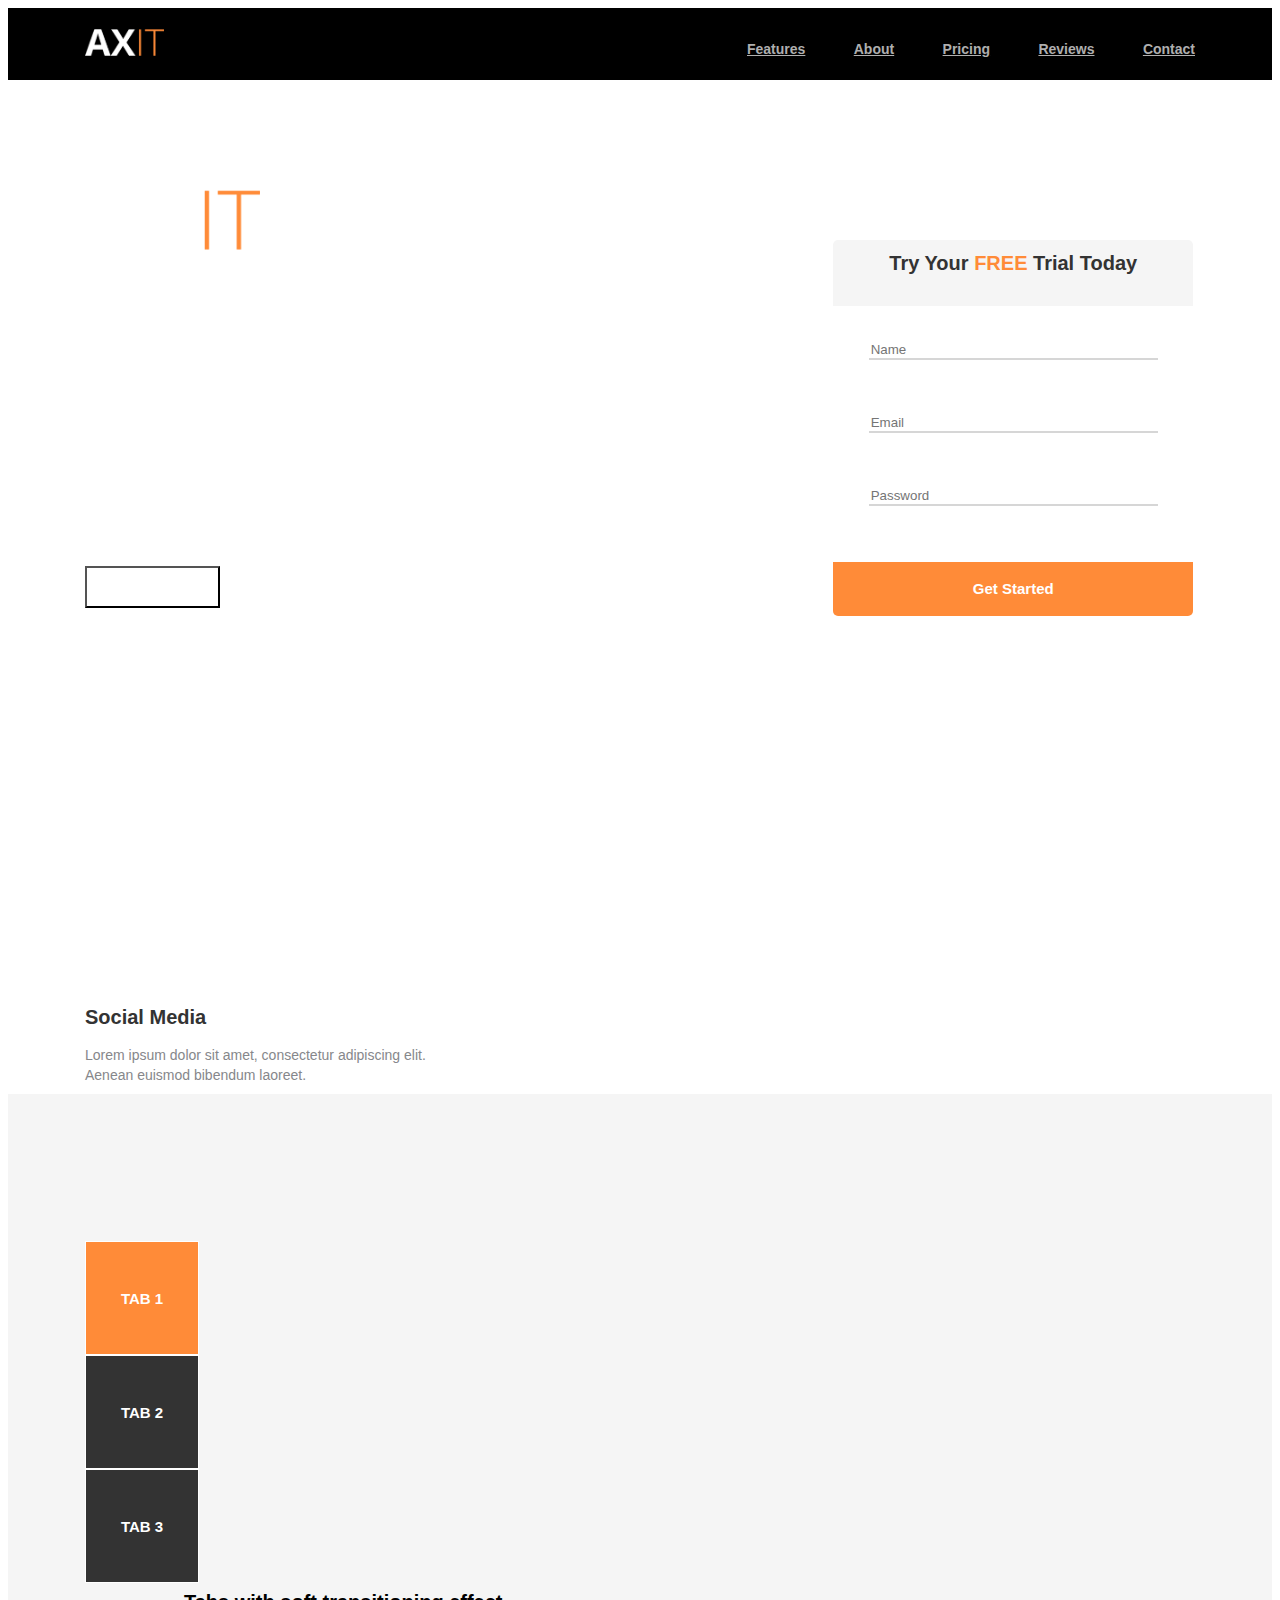
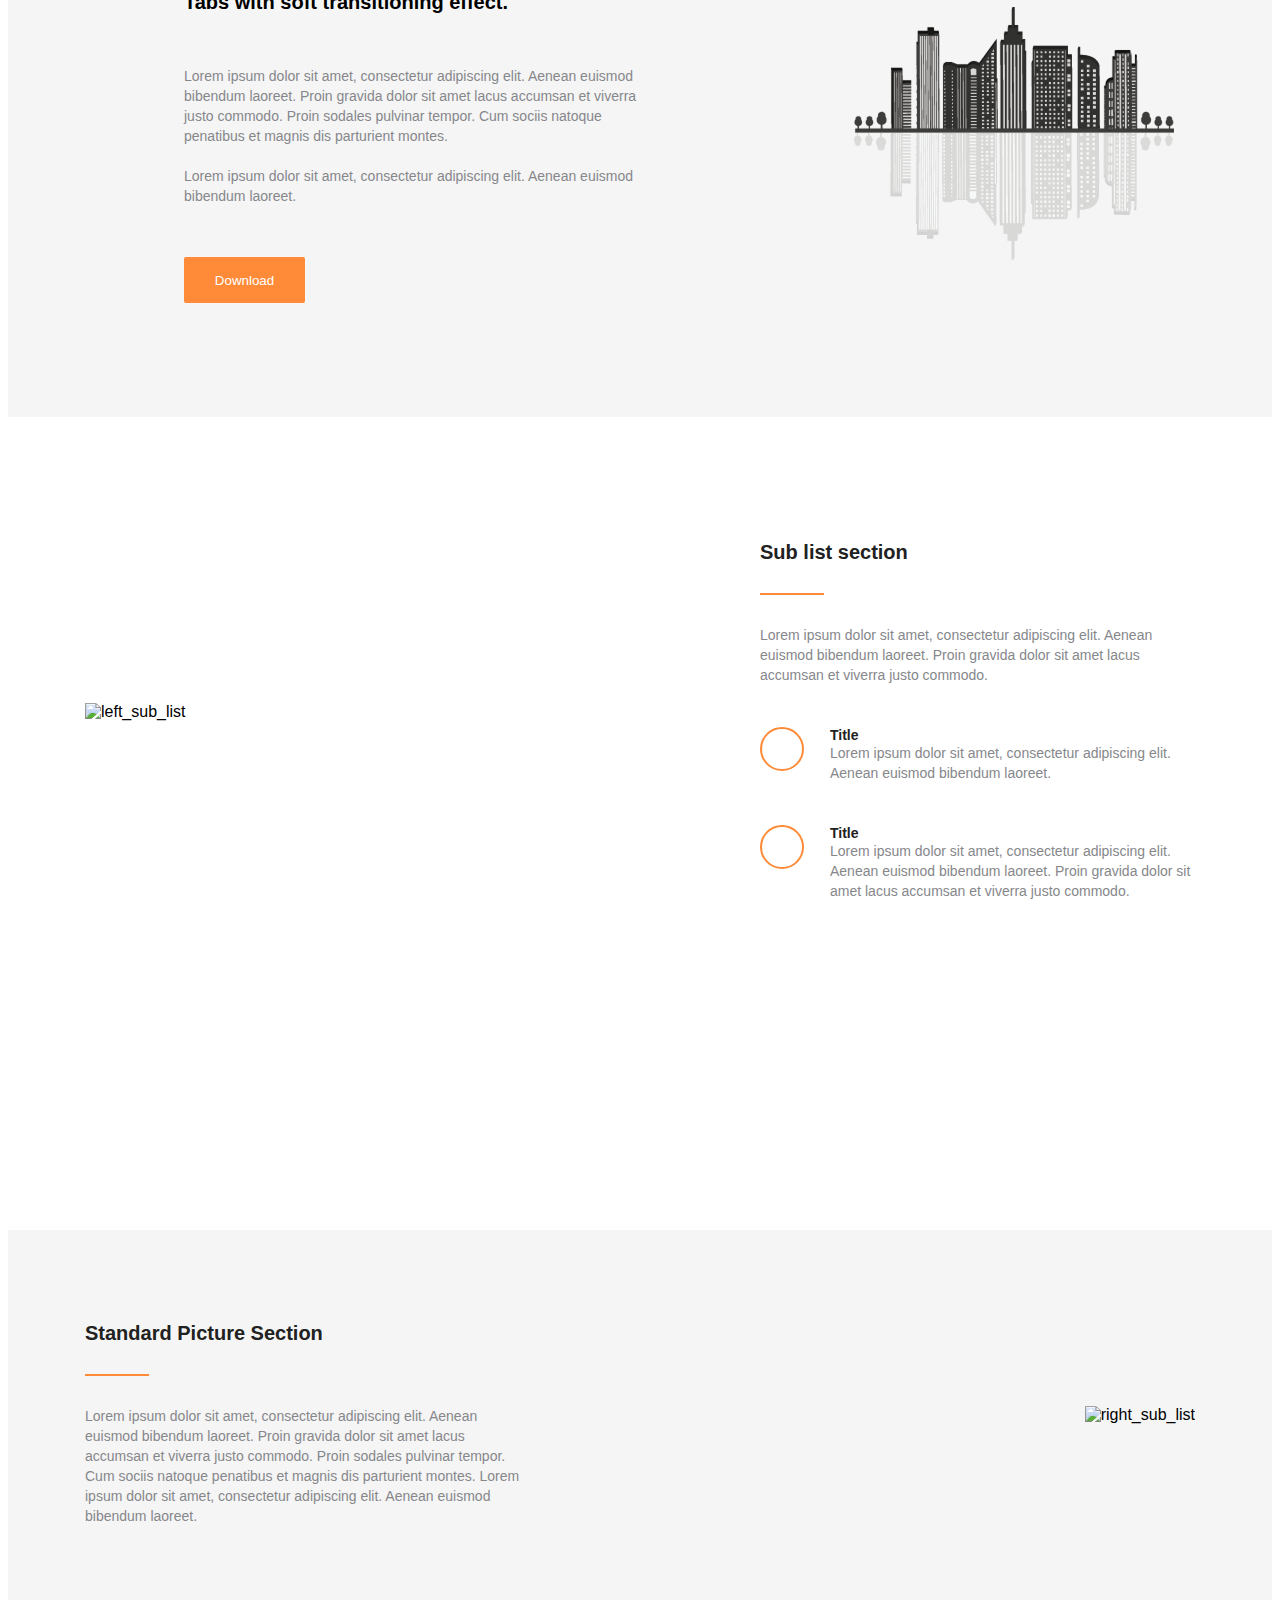
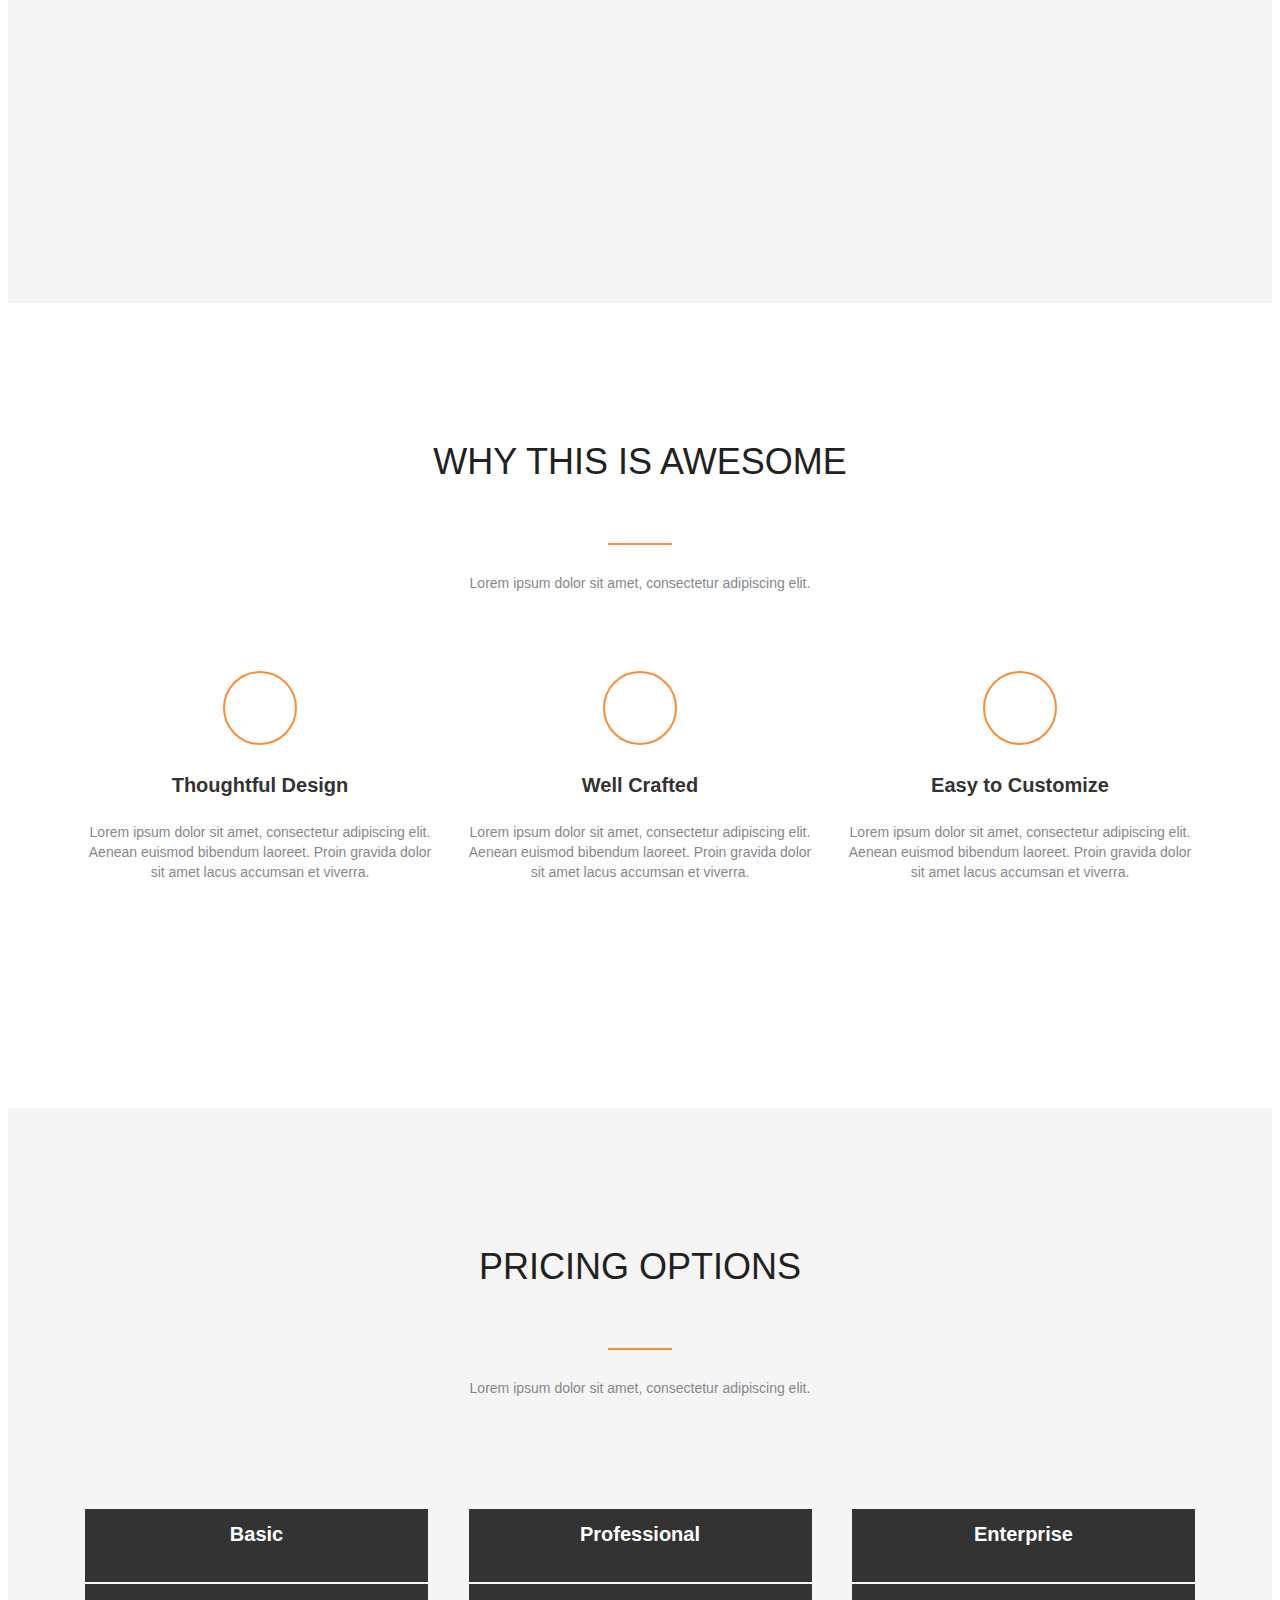
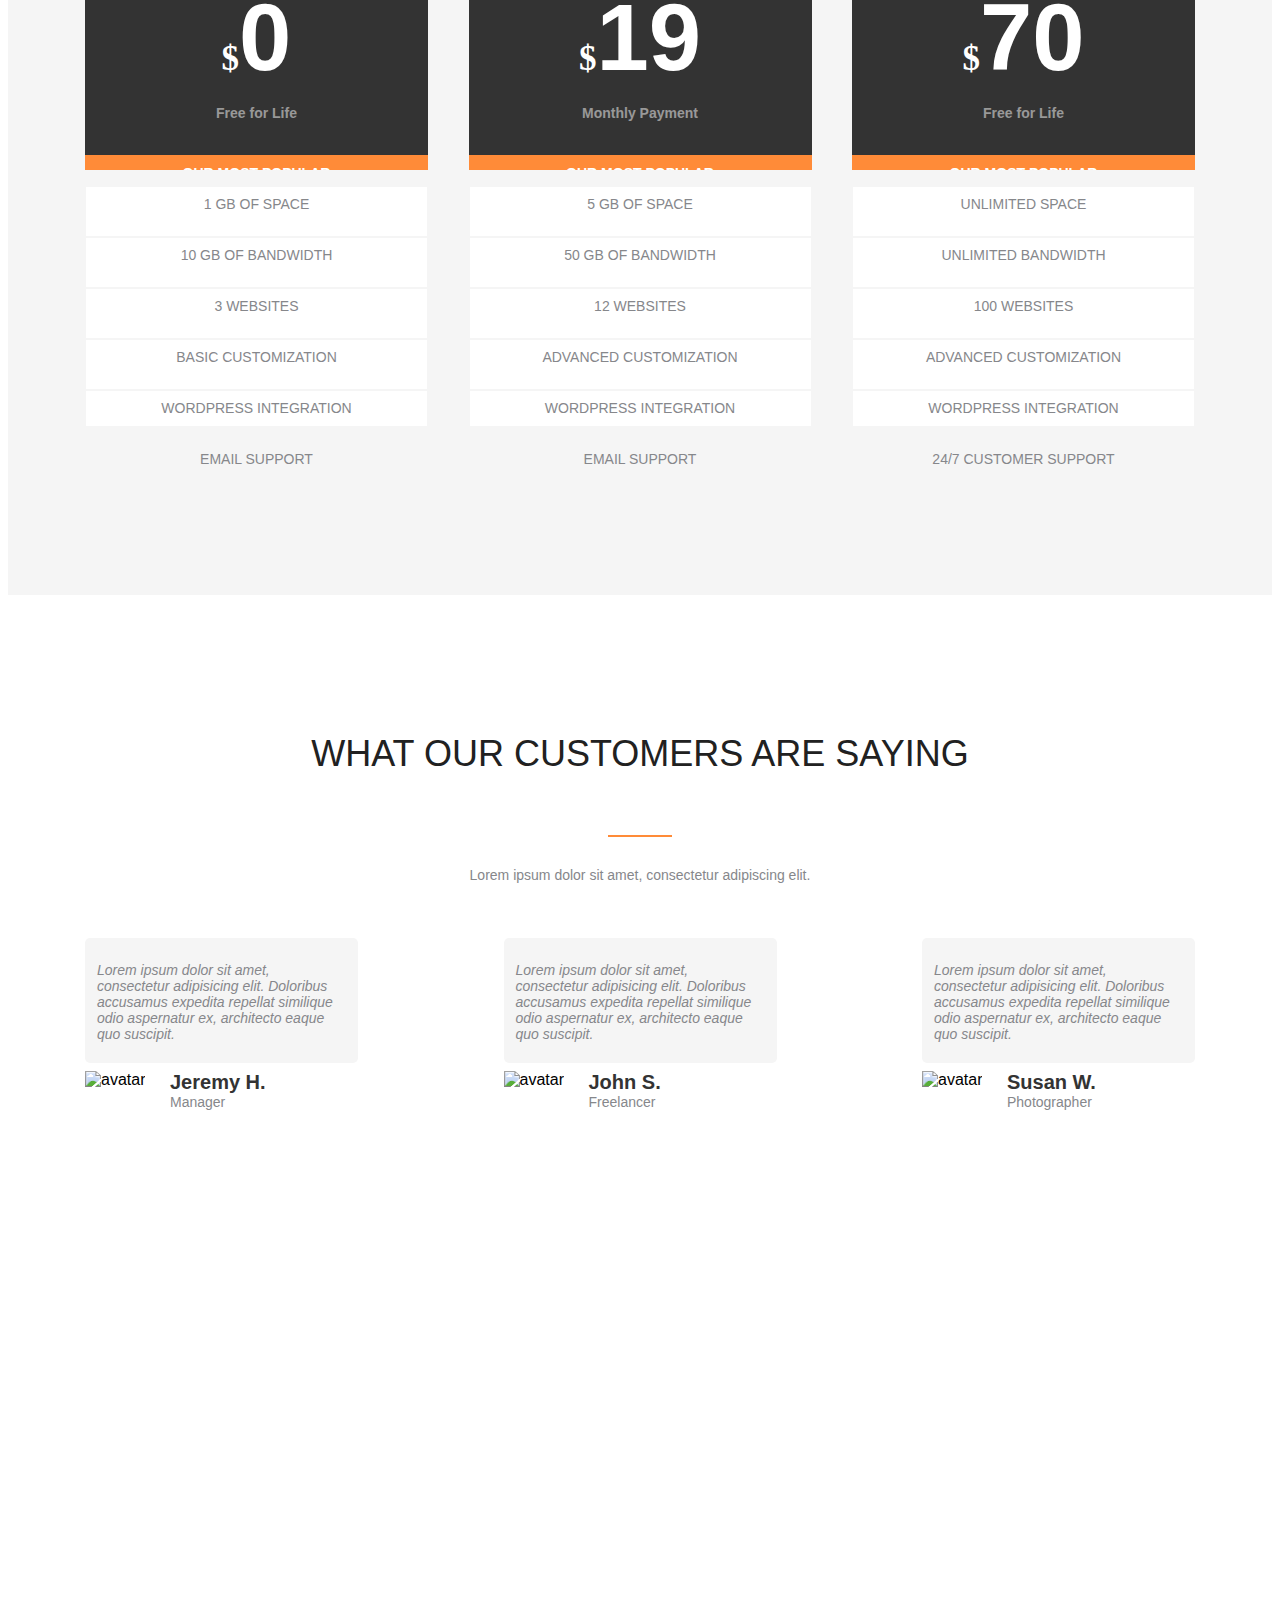
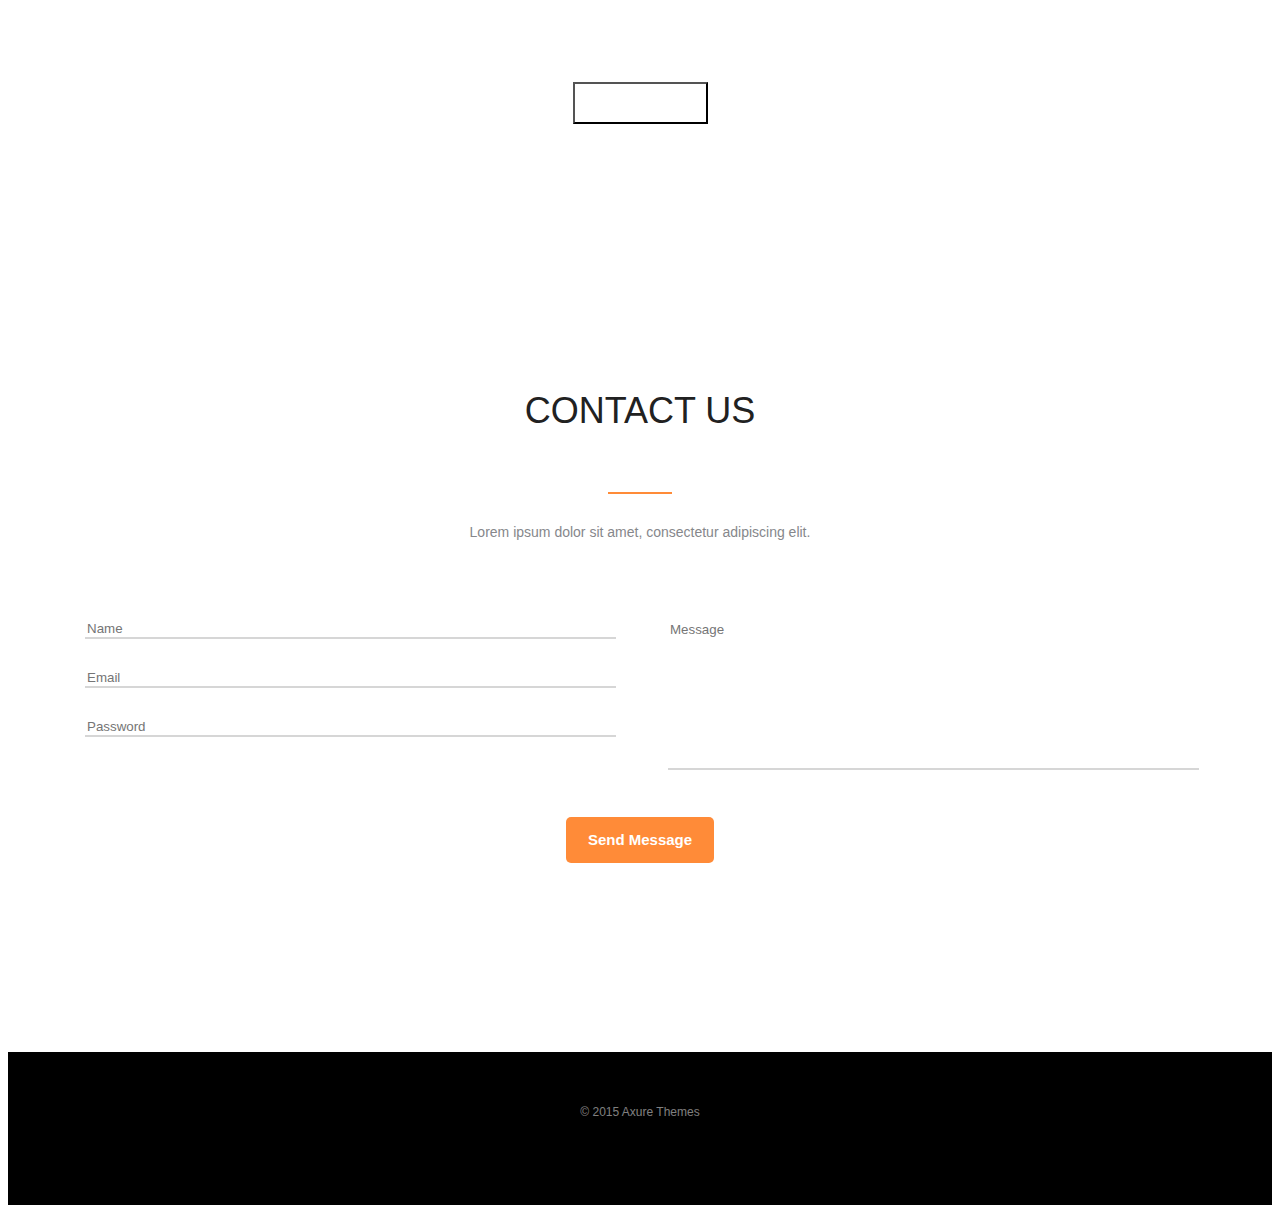
==== commit cda3b9a9: "Validation html (validator.w3.org). The distr is created." ====
--- a/src/index.html
+++ b/src/index.html
@@ -5,9 +5,6 @@
     <meta name="viewport" content="width=device-width, initial-scale=1.0">
     <meta http-equiv="X-UA-Compatible" content="ie=edge">
     <title>Axit</title>
-    <link rel="stylesheet" href="css/bootstrap-reboot.min.css">
-    <link rel="stylesheet" href="css/fonts.css">
-    <link rel="stylesheet" href="css/icons.css">
     <link rel="stylesheet" href="css/style.min.css">
 </head>
 <body>
@@ -62,7 +59,7 @@
     <section class="social">
         <div class="container container_flex-sb">
             <div class="social__item">
-                <div class="social__header">Social Media</div>
+                <h2 class="social__header">Social Media</h2>
                 <div class="social__descr">Lorem ipsum dolor sit amet, consectetur adipiscing elit. 
                         Aenean euismod bibendum laoreet.</div>
             </div>
@@ -87,7 +84,7 @@
             </ul>
             <div class="tabs__item tabs__item_active">
                 <div class="tabs__wrapper">
-                    <div class="tabs__header">Tabs with soft transitioning effect.</div>
+                    <h3 class="tabs__header">Tabs with soft transitioning effect.</h3>
                     <div class="tabs__descr">Lorem ipsum dolor sit amet, consectetur adipiscing elit. Aenean euismod 
                             bibendum laoreet. Proin gravida dolor sit amet lacus accumsan et viverra 
                             justo commodo. Proin sodales pulvinar tempor. Cum sociis natoque 
@@ -134,7 +131,7 @@
                 <img src="img/left_sub_list.png" alt="left_sub_list">
             </div>
             <div class="features__panel">
-                <div class="features__header">Sub list section</div>
+                <h2 class="features__header">Sub list section</h2>
                 <div class="devider"></div>
                 <div class="features__descr">Lorem ipsum dolor sit amet, consectetur adipiscing elit. Aenean 
                     euismod bibendum laoreet. Proin gravida dolor sit amet lacus 
@@ -163,7 +160,7 @@
     <section class="features_gray-bg">
         <div class="container container_flex-sb container_flex-media">
             <div class="features__panel">
-                <div class="features__header">Standard Picture Section</div>
+                <h2 class="features__header">Standard Picture Section</h2>
                 <div class="devider"></div>
                 <div class="features__descr">Lorem ipsum dolor sit amet, consectetur adipiscing elit. Aenean 
                     euismod bibendum laoreet. Proin gravida dolor sit amet lacus accumsan 
@@ -181,7 +178,7 @@
 
     <section class="advantages">
         <div class="container">
-            <div class="title">WHY THIS IS AWESOME</div>
+            <h2 class="title">WHY THIS IS AWESOME</h2>
             <div class="devider devider_centr"></div>
             <div class="descr">Lorem ipsum dolor sit amet, consectetur adipiscing elit.</div>
             <div class="advantages__wrapper">
@@ -212,7 +209,7 @@
 
     <section class="pricing">
         <div class="container">
-            <div class="title">PRICING OPTIONS</div>
+            <h2 class="title">PRICING OPTIONS</h2>
             <div class="devider devider_centr"></div>
             <div class="descr">Lorem ipsum dolor sit amet, consectetur adipiscing elit.</div>
             <div class="pricing__wrapper">
@@ -259,13 +256,12 @@
                     </ul>
                 </div>
             </div>
-
         </div>
     </section>
 
     <section class="reviews">
         <div class="container">
-            <div class="title">WHAT OUR CUSTOMERS ARE SAYING</div>
+            <h2 class="title">WHAT OUR CUSTOMERS ARE SAYING</h2>
             <div class="devider devider_centr"></div>
             <div class="descr">Lorem ipsum dolor sit amet, consectetur adipiscing elit.</div>
             <div class="reviews__wrapper">
@@ -317,7 +313,7 @@
 
     <section class="stylish">
         <div class="container">
-            <div class="title title_white">STYLISH AXURE DESIGN</div>
+            <h2 class="title title_white">STYLISH AXURE DESIGN</h2>
             <div class="devider devider_centr devider_white"></div>
             <div class="descr descr_white">Use the sections you need, remove the ones you don't.  Create gorgeous prototypes faster than ever!</div>
             <button class="button button_center">Download</button>
@@ -326,7 +322,7 @@
 
     <section class="contact-us">
         <div class="container">
-            <div class="title">CONTACT US</div>
+            <h2 class="title">CONTACT US</h2>
             <div class="devider devider_centr"></div>
             <div class="descr">Lorem ipsum dolor sit amet, consectetur adipiscing elit.</div>
             <div>
--- a/src/css/style.min.css
+++ b/src/css/style.min.css
@@ -1 +1 @@
-*{font-family:'Open Sans',sans-serif}.container{margin:0 auto;width:1110px}.container_flex-sb{display:-webkit-box;display:flex;-webkit-box-pack:justify;justify-content:space-between;-webkit-box-align:center;align-items:center;flex-wrap:wrap}.container_flex-fs{display:-webkit-box;display:flex;-webkit-box-pack:start;justify-content:flex-start;-webkit-box-align:start;align-items:flex-start;flex-wrap:wrap}.container_flex-media{margin:0 auto}header{background-color:#000}nav{display:-webkit-box;display:flex;-webkit-box-pack:justify;justify-content:space-between;-webkit-box-align:center;align-items:center;height:72px}.hamburger{display:none}.menu{width:448px;display:-webkit-box;display:flex;-webkit-box-pack:justify;justify-content:space-between}.menu__logo img{height:27px}.menu__item{padding-top:5px;list-style-type:none;display:inline-block;height:11px;font-size:14px;font-weight:600;font-stretch:normal;font-style:normal;line-height:normal;letter-spacing:normal;text-align:right}.menu__link{color:rgba(255,255,255,.69);-webkit-transition:.5s all;transition:.5s all}.menu__link:hover{text-decoration:none;color:#ff8b38}.promo{min-height:641px;background:url(../img/bg_promo.jpg) center center/cover no-repeat;padding:110px 0 139px 0}.promo__item{width:49%;display:inline-block;position:relative}.promo__logo{color:#fff}.promo__header{margin-top:33px;font-family:Raleway;font-size:36px;font-weight:400;font-stretch:normal;font-style:normal;line-height:normal;letter-spacing:normal;text-align:left;color:#fff}.promo__descr{margin-top:44px;width:461px;font-family:Raleway;font-size:16px;font-weight:300;line-height:1.44;letter-spacing:normal;text-align:left;color:rgba(255,255,255,.8)}.promo__form-header{border-top-left-radius:5px;border-top-right-radius:5px;padding-top:12px;height:54px;background-color:#f5f5f5;font-size:20px;font-weight:700;text-align:center;color:#333}.promo__form-header span{color:#ff8b38}.promo__form-wrapper{width:360px;height:54px;min-height:364px;background-color:#fff;border-radius:5px;position:absolute;right:-16px;bottom:-12px}.promo__form{height:310px;border:none;display:-webkit-box;display:flex;-webkit-box-orient:vertical;-webkit-box-direction:normal;flex-direction:column;-webkit-box-pack:justify;justify-content:space-between;-webkit-box-align:center;align-items:center}.promo__form input{padding-top:36px;width:285px;border:none;outline:0;border-bottom:2px solid #d6d6d6}.promo__form-button{margin-top:36px;height:54px;width:360px;border:none;background-color:#ff8b38;border-bottom-left-radius:5px;border-bottom-right-radius:5px;font-size:15px;font-weight:600;text-align:center;color:#fff;cursor:pointer}.devider{width:64px;height:2px;background-color:#ff8b38}.devider_white{margin-top:36px;background-color:#fff}.devider_centr{margin:0 auto}.button{margin-top:44px;width:135px;height:42px;background:0 0;color:#fff;-webkit-transition:.5s all;transition:.5s all}.button:hover{cursor:pointer;color:#ff8b38;border-color:#ff8b38}.button-yellow{margin-top:51px;width:121px;height:46px;background-color:#ff8b38;border:none;border-radius:2px;color:#fff;cursor:pointer}.button_center{display:block;margin:0 auto;margin-top:33px}.social{min-height:105px;padding-top:19px}.social__item{width:365px;display:inline-block}.social__header{font-size:20px;font-weight:700;line-height:normal;letter-spacing:normal;text-align:left;color:#333}.social__descr{font-size:14px;font-weight:400;line-height:1.43;letter-spacing:normal;text-align:left;color:#86878b}.social__wrapper{width:670px;height:46px;font-size:46px;display:-webkit-box;display:flex;justify-content:space-around;-webkit-box-align:center;align-items:center}.social__link{color:#ccc;-webkit-transition:.5s all;transition:.5s all}.social__link:hover{text-decoration:none;color:#ff8b38}.tabs{min-height:601px;background-color:#f5f5f5;padding:147px 0 114px 0}.tabs__btns{display:inline-block;margin:0;padding:0}.tabs__btn{display:-webkit-box;display:flex;-webkit-box-pack:center;justify-content:center;-webkit-box-align:center;align-items:center;width:112px;height:112px;font-size:15px;font-weight:700;font-style:normal;color:#fff;background-color:#333;border:solid 1px #fff;cursor:pointer;-webkit-transition:.5s all;transition:.5s all}.tabs__btn_active{background-color:#ff8b38}.tabs__item{padding-left:99px;width:990px;display:none;-webkit-box-pack:justify;justify-content:space-between;-webkit-box-align:start;align-items:flex-start;-webkit-transition:.5s all;transition:.5s all}.tabs__item_active{display:-webkit-box;display:flex}.tabs__wrapper{width:478px}.tabs__header{margin-top:8px;font-size:20px;font-weight:700;text-align:left;color:#000}.tabs__descr{margin-top:52px;font-size:14px;font-weight:400;font-stretch:normal;line-height:1.43;letter-spacing:normal;text-align:left;color:#86878b}.tabs__img{margin-top:24px}.features{min-height:596px;padding:107px 0 110px 0}.features_gray-bg{min-height:524px;padding:75px 0 74px 0;background-color:#f5f5f5}.features__panel{width:435px}.features__header{margin-bottom:29px;font-size:20px;font-weight:700;text-align:left;color:#212121}.features__descr{margin-top:30px;font-size:14px;font-weight:400;line-height:1.43;letter-spacing:normal;text-align:left;color:#86878b}.features__wrapper{margin-top:42px;display:-webkit-box;display:flex;-webkit-box-pack:justify;justify-content:space-between;-webkit-box-align:start;align-items:flex-start}.features__ico{display:-webkit-box;display:flex;-webkit-box-pack:center;justify-content:center;-webkit-box-align:center;align-items:center;height:40px;width:40px;border-radius:50%;border:solid 2px #ff8b38;color:#ff8b38}.features__item{width:365px;font-size:14px;text-align:left}.features__item__header{font-weight:600;color:#212121}.features__item__descr{font-weight:400;line-height:1.43;letter-spacing:normal;color:#86878b}.title{padding-bottom:30px;font-size:36px;font-weight:400;text-align:center;color:#212121;text-transform:uppercase}.title_white{color:#fff}.descr{margin-top:30px;font-size:14px;font-weight:400;text-align:center;color:#86878b}.descr_white{color:rgba(255,255,255,.8)}.advantages{min-height:592px;padding:108px 0 105px 0}.advantages__wrapper{margin-top:80px;display:-webkit-box;display:flex;-webkit-box-pack:justify;justify-content:space-between;-webkit-box-align:start;align-items:flex-start}.advantages__item{display:-webkit-box;display:flex;-webkit-box-orient:vertical;-webkit-box-direction:normal;flex-direction:column;-webkit-box-align:center;align-items:center;width:350px}.advantages__icon{display:-webkit-box;display:flex;-webkit-box-pack:center;justify-content:center;-webkit-box-align:center;align-items:center;width:70px;height:70px;border-radius:50%;border:solid 2px #ff8b38;color:#ff8b38;font-size:24px}.advantages__subheader{margin-top:29px;font-size:20px;font-weight:700;text-align:center;color:#333}.advantages__subdescr{margin-top:25px;font-size:14px;font-weight:400;line-height:1.43;text-align:center;color:#86878b}.pricing{padding:108px 0 96px 0;min-height:883px;background-color:#f5f5f5}.pricing__wrapper{margin-top:80px;height:497px;display:-webkit-box;display:flex;-webkit-box-pack:justify;justify-content:space-between;-webkit-box-align:end;align-items:flex-end}.pricing__item{width:343px;height:464px;-webkit-transition:.5s;transition:.5s}.pricing__option{padding-top:14px;margin-bottom:2px;height:59px;font-size:20px;font-weight:700;text-align:center;color:#fff;background-color:#333}.pricing__price{height:100px;font-family:Raleway;font-size:35px;font-weight:700;text-align:center;color:#fff;background-color:#333}.pricing__price span{font-size:94px}.pricing__descr{padding-top:21px;height:50px;font-size:14px;font-weight:600;text-align:center;color:rgba(255,255,255,.5);background-color:#333}.pricing__subdescr{padding-top:10px;height:5px;background-color:#ff8b38;overflow:hidden;font-size:14px;font-weight:700;text-align:center;text-transform:uppercase;color:#fff;-webkit-transition:.5s;transition:.5s}.pricing__options{padding:0;height:240px;width:343px;background-color:#fff;list-style-type:none;text-align:center}.pricing__options li{padding-top:9px;height:40px;border:solid 1px #f5f5f5;font-size:14px;text-align:center;text-transform:uppercase;color:#86878b}.reviews{min-height:591px;padding:108px 0 101px 0}.reviews__wrapper{margin-top:55px;display:-webkit-box;display:flex;-webkit-box-pack:justify;justify-content:space-between}.reviews__item{width:273px}.reviews__text{padding:24px 13px 21px 12px;font-size:14px;font-weight:400;font-style:italic;letter-spacing:normal;text-align:left;color:#86878b;background-color:#f5f5f5;border-radius:5px}.reviews__person{margin-top:8px;display:-webkit-box;display:flex}.reviews__avatar{margin-right:15px;width:70px;height:70px;border-radius:50%}.reviews__name{font-size:20px;font-weight:700;text-align:left;color:#333}.reviews__prof{font-size:14px;font-weight:400;text-align:left;color:#86878b}.stylish{padding:74px 0 63px 0;min-height:320px;background:url(../img/bg_style.jpg) center center/cover no-repeat}.contact-us{min-height:612px;padding:108px 0 80px 0}.contact-us__form{margin-top:50px;display:-webkit-box;display:flex;-webkit-box-orient:vertical;-webkit-box-direction:normal;flex-direction:column;-webkit-box-pack:center;justify-content:center}.contact-us__wrapper{display:-webkit-box;display:flex;-webkit-box-pack:justify;justify-content:space-between}.contact-us__item{width:527px}.contact-us__item input{margin-top:30px;width:100%;border:none;outline:0;border-bottom:2px solid #d6d6d6}.contact-us__textarea{margin-top:30px;width:100%;height:144px;resize:none;border:none;outline:0;border-bottom:2px solid #d6d6d6}.contact-us__form-button{margin:0 auto;margin-top:43px;height:46px;width:148px;border:none;background-color:#ff8b38;border-radius:5px;font-size:15px;font-weight:600;text-align:center;color:#fff;cursor:pointer}.footer{display:-webkit-box;display:flex;-webkit-box-orient:vertical;-webkit-box-direction:normal;flex-direction:column;-webkit-box-align:center;align-items:center;min-height:100px;padding:38px 0 15px 0;background-color:#000}.footer__wrapper{display:-webkit-box;display:flex;-webkit-box-pack:justify;justify-content:space-between;width:317px}.footer__link{font-size:24px;color:#ccc;-webkit-transition:.5s all;transition:.5s all}.footer__link:hover{text-decoration:none;color:#ff8b38}.footer__dev{margin-top:15px;font-size:12px;font-weight:400;color:rgba(255,255,255,.5)}@media (max-width:1200px){.container{width:972px}.promo{padding:110px 0 139px 0}.social__wrapper{width:570px;font-size:36px}.tabs__item{width:850px;padding-left:50px}.tabs__wrapper{width:470px}.tabs__img{width:25%}.features__panel img{width:85%}.pricing__item{width:250px}.pricing__options{width:250px}.contact-us__item{width:400px}}@media (max-width:991px){.container{width:748px}.container_flex-media{-webkit-box-orient:vertical;-webkit-box-direction:normal;flex-direction:column}.promo{padding:50px 0 50px 0;min-height:530px}.promo__header{font-size:25px}.promo__descr{width:370px;font-size:15px}.social__item{width:315px}.social__descr{font-size:13px}.social__wrapper{width:430px;font-size:25px}.tabs{padding:50px 0 50px 0;min-height:475px}.tabs__item{width:620px;padding-left:50px}.tabs__wrapper{width:400px}.tabs__img{width:25%}.features{padding:50px 0 50px 0}.features_gray-bg{padding:50px 0 50px 0}.advantages{padding:50px 0 50px 0}.advantages__item{width:220px}.pricing{padding:50px 0 50px 0;min-height:790px}.pricing__wrapper{justify-content:space-around;margin-top:45px}.pricing__item{width:242px}.pricing__options{width:242px}.reviews{padding:50px 0 50px 0;min-height:540px}.reviews__item{width:235px}.stylish{padding:50px 0 50px 0}.contact-us{padding:50px 0 50px 0}.contact-us__wrapper{-webkit-box-orient:vertical;-webkit-box-direction:normal;flex-direction:column;-webkit-box-align:center;align-items:center;flex-wrap:wrap}.contact-us__item{width:500px}}@media (max-width:767px){.container{width:556px}.container_flex-media{display:-webkit-box;display:flex;-webkit-box-orient:vertical;-webkit-box-direction:normal;flex-direction:column;-webkit-box-align:center;align-items:center;-webkit-box-pack:justify;justify-content:space-between}.promo__item{margin-top:30px;width:400px;display:block;position:relative}.promo__form-wrapper{position:relative}.social__item{width:450px}.social__wrapper{width:512px}.tabs__item{width:430px}.tabs__img{display:none}.advantages__wrapper{margin-top:20px;flex-wrap:wrap;justify-content:space-around}.advantages__item{margin-top:20px}.pricing__wrapper{flex-wrap:wrap;min-height:1000px}.pricing__item{margin-top:15px}.reviews__wrapper{margin-top:0;justify-content:space-around;flex-wrap:wrap}.reviews__item{margin-top:20px}}@media (max-width:575px){.container{width:300px}.menu{position:fixed;-webkit-box-orient:vertical;-webkit-box-direction:normal;flex-direction:column;-webkit-box-pack:center;justify-content:center;-webkit-box-align:center;align-items:center;top:0;left:-100%;width:50%;height:100vh;padding:20px 0;background-color:rgba(0,0,0,.8);-webkit-transition:.5s all;transition:.5s all;z-index:50}.menu_active{left:0}.menu__item{border:none;margin:20px 0;height:30px;padding:0}.menu__link{font-size:20px}.hamburger{display:block;position:absolute;right:26px;top:36px;-webkit-transform:translateY(-50%);transform:translateY(-50%);width:26px;height:12px}.hamburger span{display:block;height:2px;width:100%;background-color:#fff;margin-bottom:2px;-webkit-transition:.5s all;transition:.5s all}.hamburger_active span{margin-bottom:-2px}.hamburger_active span:nth-child(1){-webkit-transform:translateY(3px) rotate(-45deg);transform:translateY(3px) rotate(-45deg)}.hamburger_active span:nth-child(2){display:none}.hamburger_active span:nth-child(3){-webkit-transform:translateY(3px) rotate(45deg);transform:translateY(3px) rotate(45deg)}.promo__item{width:300px}.promo__descr{width:300px}.promo__form-wrapper{width:300px;right:0;bottom:0}.promo__form-button{width:300px}.social__item{width:300px}.social__wrapper{width:300px}.tabs__btns{display:-webkit-box;display:flex;-webkit-box-pack:justify;justify-content:space-between}.tabs__btn{width:100px;height:100px}.tabs__item{width:300px;padding:0}.tabs__descr{margin-top:5px}.features img{width:300px}.features__panel{width:300px}.features__item{width:245px}.features_gray-bg img{width:300px}.pricing__wrapper{min-height:1420px}.contact-us__item{width:300px}.footer__wrapper{width:300px}}+*{font-family:'Open Sans',sans-serif}.container{margin:0 auto;width:1110px}.container_flex-sb{display:-webkit-box;display:flex;-webkit-box-pack:justify;justify-content:space-between;-webkit-box-align:center;align-items:center;flex-wrap:wrap}.container_flex-fs{display:-webkit-box;display:flex;-webkit-box-pack:start;justify-content:flex-start;-webkit-box-align:start;align-items:flex-start;flex-wrap:wrap}.container_flex-media{margin:0 auto}header{background-color:#000}nav{display:-webkit-box;display:flex;-webkit-box-pack:justify;justify-content:space-between;-webkit-box-align:center;align-items:center;height:72px}.hamburger{display:none}.menu{width:448px;display:-webkit-box;display:flex;-webkit-box-pack:justify;justify-content:space-between}.menu__logo img{height:27px}.menu__item{padding-top:5px;list-style-type:none;display:inline-block;height:11px;font-size:14px;font-weight:600;font-stretch:normal;font-style:normal;line-height:normal;letter-spacing:normal;text-align:right}.menu__link{color:rgba(255,255,255,.69);-webkit-transition:.5s all;transition:.5s all}.menu__link:hover{text-decoration:none;color:#ff8b38}.promo{min-height:641px;background:url(../img/bg_promo.jpg) center center/cover no-repeat;padding:110px 0 139px 0}.promo__item{width:49%;display:inline-block;position:relative}.promo__logo{color:#fff}.promo__header{margin-top:33px;font-family:Raleway;font-size:36px;font-weight:400;font-stretch:normal;font-style:normal;line-height:normal;letter-spacing:normal;text-align:left;color:#fff}.promo__descr{margin-top:44px;width:461px;font-family:Raleway;font-size:16px;font-weight:300;line-height:1.44;letter-spacing:normal;text-align:left;color:rgba(255,255,255,.8)}.promo__form-header{border-top-left-radius:5px;border-top-right-radius:5px;padding-top:12px;height:54px;background-color:#f5f5f5;font-size:20px;font-weight:700;text-align:center;color:#333}.promo__form-header span{color:#ff8b38}.promo__form-wrapper{width:360px;height:54px;min-height:364px;background-color:#fff;border-radius:5px;position:absolute;right:-16px;bottom:-12px}.promo__form{height:310px;border:none;display:-webkit-box;display:flex;-webkit-box-orient:vertical;-webkit-box-direction:normal;flex-direction:column;-webkit-box-pack:justify;justify-content:space-between;-webkit-box-align:center;align-items:center}.promo__form input{padding-top:36px;width:285px;border:none;outline:0;border-bottom:2px solid #d6d6d6}.promo__form-button{margin-top:36px;height:54px;width:360px;border:none;background-color:#ff8b38;border-bottom-left-radius:5px;border-bottom-right-radius:5px;font-size:15px;font-weight:600;text-align:center;color:#fff;cursor:pointer}.devider{width:64px;height:2px;background-color:#ff8b38}.devider_white{margin-top:36px;background-color:#fff}.devider_centr{margin:0 auto}.button{margin-top:44px;width:135px;height:42px;background:0 0;color:#fff;-webkit-transition:.5s all;transition:.5s all}.button:hover{cursor:pointer;color:#ff8b38;border-color:#ff8b38}.button-yellow{margin-top:51px;width:121px;height:46px;background-color:#ff8b38;border:none;border-radius:2px;color:#fff;cursor:pointer}.button_center{display:block;margin:0 auto;margin-top:33px}.social{min-height:105px;padding-top:19px}.social__item{width:365px;display:inline-block}.social__header{font-size:20px;font-weight:700;line-height:normal;letter-spacing:normal;text-align:left;color:#333}.social__descr{font-size:14px;font-weight:400;line-height:1.43;letter-spacing:normal;text-align:left;color:#86878b}.social__wrapper{width:670px;height:46px;font-size:46px;display:-webkit-box;display:flex;justify-content:space-around;-webkit-box-align:center;align-items:center}.social__link{color:#ccc;-webkit-transition:.5s all;transition:.5s all}.social__link:hover{text-decoration:none;color:#ff8b38}.tabs{min-height:601px;background-color:#f5f5f5;padding:147px 0 114px 0}.tabs__btns{display:inline-block;margin:0;padding:0}.tabs__btn{display:-webkit-box;display:flex;-webkit-box-pack:center;justify-content:center;-webkit-box-align:center;align-items:center;width:112px;height:112px;font-size:15px;font-weight:700;font-style:normal;color:#fff;background-color:#333;border:solid 1px #fff;cursor:pointer;-webkit-transition:.5s all;transition:.5s all}.tabs__btn_active{background-color:#ff8b38}.tabs__item{padding-left:99px;width:990px;display:none;-webkit-box-pack:justify;justify-content:space-between;-webkit-box-align:start;align-items:flex-start;-webkit-transition:.5s all;transition:.5s all}.tabs__item_active{display:-webkit-box;display:flex}.tabs__wrapper{width:478px}.tabs__header{margin-top:8px;font-size:20px;font-weight:700;text-align:left;color:#000}.tabs__descr{margin-top:52px;font-size:14px;font-weight:400;font-stretch:normal;line-height:1.43;letter-spacing:normal;text-align:left;color:#86878b}.tabs__img{margin-top:24px}.features{min-height:596px;padding:107px 0 110px 0}.features_gray-bg{min-height:524px;padding:75px 0 74px 0;background-color:#f5f5f5}.features__panel{width:435px}.features__header{margin-bottom:29px;font-size:20px;font-weight:700;text-align:left;color:#212121}.features__descr{margin-top:30px;font-size:14px;font-weight:400;line-height:1.43;letter-spacing:normal;text-align:left;color:#86878b}.features__wrapper{margin-top:42px;display:-webkit-box;display:flex;-webkit-box-pack:justify;justify-content:space-between;-webkit-box-align:start;align-items:flex-start}.features__ico{display:-webkit-box;display:flex;-webkit-box-pack:center;justify-content:center;-webkit-box-align:center;align-items:center;height:40px;width:40px;border-radius:50%;border:solid 2px #ff8b38;color:#ff8b38}.features__item{width:365px;font-size:14px;text-align:left}.features__item__header{font-weight:600;color:#212121}.features__item__descr{font-weight:400;line-height:1.43;letter-spacing:normal;color:#86878b}.title{padding-bottom:30px;font-size:36px;font-weight:400;text-align:center;color:#212121;text-transform:uppercase}.title_white{color:#fff}.descr{margin-top:30px;font-size:14px;font-weight:400;text-align:center;color:#86878b}.descr_white{color:rgba(255,255,255,.8)}.advantages{min-height:592px;padding:108px 0 105px 0}.advantages__wrapper{margin-top:80px;display:-webkit-box;display:flex;-webkit-box-pack:justify;justify-content:space-between;-webkit-box-align:start;align-items:flex-start}.advantages__item{display:-webkit-box;display:flex;-webkit-box-orient:vertical;-webkit-box-direction:normal;flex-direction:column;-webkit-box-align:center;align-items:center;width:350px}.advantages__icon{display:-webkit-box;display:flex;-webkit-box-pack:center;justify-content:center;-webkit-box-align:center;align-items:center;width:70px;height:70px;border-radius:50%;border:solid 2px #ff8b38;color:#ff8b38;font-size:24px}.advantages__subheader{margin-top:29px;font-size:20px;font-weight:700;text-align:center;color:#333}.advantages__subdescr{margin-top:25px;font-size:14px;font-weight:400;line-height:1.43;text-align:center;color:#86878b}.pricing{padding:108px 0 96px 0;min-height:883px;background-color:#f5f5f5}.pricing__wrapper{margin-top:80px;height:497px;display:-webkit-box;display:flex;-webkit-box-pack:justify;justify-content:space-between;-webkit-box-align:end;align-items:flex-end}.pricing__item{width:343px;height:464px;-webkit-transition:.5s;transition:.5s}.pricing__option{padding-top:14px;margin-bottom:2px;height:59px;font-size:20px;font-weight:700;text-align:center;color:#fff;background-color:#333}.pricing__price{height:100px;font-family:Raleway;font-size:35px;font-weight:700;text-align:center;color:#fff;background-color:#333}.pricing__price span{font-size:94px}.pricing__descr{padding-top:21px;height:50px;font-size:14px;font-weight:600;text-align:center;color:rgba(255,255,255,.5);background-color:#333}.pricing__subdescr{padding-top:10px;height:5px;background-color:#ff8b38;overflow:hidden;font-size:14px;font-weight:700;text-align:center;text-transform:uppercase;color:#fff;-webkit-transition:.5s;transition:.5s}.pricing__options{padding:0;height:240px;width:343px;background-color:#fff;list-style-type:none;text-align:center}.pricing__options li{padding-top:9px;height:40px;border:solid 1px #f5f5f5;font-size:14px;text-align:center;text-transform:uppercase;color:#86878b}.reviews{min-height:591px;padding:108px 0 101px 0}.reviews__wrapper{margin-top:55px;display:-webkit-box;display:flex;-webkit-box-pack:justify;justify-content:space-between}.reviews__item{width:273px}.reviews__text{padding:24px 13px 21px 12px;font-size:14px;font-weight:400;font-style:italic;letter-spacing:normal;text-align:left;color:#86878b;background-color:#f5f5f5;border-radius:5px}.reviews__person{margin-top:8px;display:-webkit-box;display:flex}.reviews__avatar{margin-right:15px;width:70px;height:70px;border-radius:50%}.reviews__name{font-size:20px;font-weight:700;text-align:left;color:#333}.reviews__prof{font-size:14px;font-weight:400;text-align:left;color:#86878b}.stylish{padding:74px 0 63px 0;min-height:320px;background:url(../img/bg_style.jpg) center center/cover no-repeat}.contact-us{min-height:612px;padding:108px 0 80px 0}.contact-us__form{margin-top:50px;display:-webkit-box;display:flex;-webkit-box-orient:vertical;-webkit-box-direction:normal;flex-direction:column;-webkit-box-pack:center;justify-content:center}.contact-us__wrapper{display:-webkit-box;display:flex;-webkit-box-pack:justify;justify-content:space-between}.contact-us__item{width:527px}.contact-us__item input{margin-top:30px;width:100%;border:none;outline:0;border-bottom:2px solid #d6d6d6}.contact-us__textarea{margin-top:30px;width:100%;height:144px;resize:none;border:none;outline:0;border-bottom:2px solid #d6d6d6}.contact-us__form-button{margin:0 auto;margin-top:43px;height:46px;width:148px;border:none;background-color:#ff8b38;border-radius:5px;font-size:15px;font-weight:600;text-align:center;color:#fff;cursor:pointer}.footer{display:-webkit-box;display:flex;-webkit-box-orient:vertical;-webkit-box-direction:normal;flex-direction:column;-webkit-box-align:center;align-items:center;min-height:100px;padding:38px 0 15px 0;background-color:#000}.footer__wrapper{display:-webkit-box;display:flex;-webkit-box-pack:justify;justify-content:space-between;width:317px}.footer__link{font-size:24px;color:#ccc;-webkit-transition:.5s all;transition:.5s all}.footer__link:hover{text-decoration:none;color:#ff8b38}.footer__dev{margin-top:15px;font-size:12px;font-weight:400;color:rgba(255,255,255,.5)}@media (max-width:1200px){.container{width:972px}.promo{padding:110px 0 139px 0}.social__wrapper{width:570px;font-size:36px}.tabs__item{width:850px;padding-left:50px}.tabs__wrapper{width:470px}.tabs__img{width:25%}.features__panel img{width:85%}.pricing__item{width:250px}.pricing__options{width:250px}.contact-us__item{width:400px}}@media (max-width:991px){.container{width:748px}.container_flex-media{-webkit-box-orient:vertical;-webkit-box-direction:normal;flex-direction:column}.promo{padding:50px 0 50px 0;min-height:530px}.promo__header{font-size:25px}.promo__descr{width:370px;font-size:15px}.social__item{width:315px}.social__descr{font-size:13px}.social__wrapper{width:430px;font-size:25px}.tabs{padding:50px 0 50px 0;min-height:475px}.tabs__item{width:620px;padding-left:50px}.tabs__wrapper{width:400px}.tabs__img{width:25%}.features{padding:50px 0 50px 0}.features_gray-bg{padding:50px 0 50px 0}.advantages{padding:50px 0 50px 0}.advantages__item{width:220px}.pricing{padding:50px 0 50px 0;min-height:790px}.pricing__wrapper{justify-content:space-around;margin-top:45px}.pricing__item{width:242px}.pricing__options{width:242px}.reviews{padding:50px 0 50px 0;min-height:540px}.reviews__item{width:235px}.stylish{padding:50px 0 50px 0}.contact-us{padding:50px 0 50px 0}.contact-us__wrapper{-webkit-box-orient:vertical;-webkit-box-direction:normal;flex-direction:column;-webkit-box-align:center;align-items:center;flex-wrap:wrap}.contact-us__item{width:500px}}@media (max-width:767px){.container{width:556px}.container_flex-media{display:-webkit-box;display:flex;-webkit-box-orient:vertical;-webkit-box-direction:normal;flex-direction:column;-webkit-box-align:center;align-items:center;-webkit-box-pack:justify;justify-content:space-between}.promo__item{margin-top:30px;width:400px;display:block;position:relative}.promo__form-wrapper{position:relative}.social__item{width:450px}.social__wrapper{width:512px}.tabs__item{width:430px}.tabs__img{display:none}.advantages__wrapper{margin-top:20px;flex-wrap:wrap;justify-content:space-around}.advantages__item{margin-top:20px}.pricing__wrapper{flex-wrap:wrap;min-height:1000px}.pricing__item{margin-top:45px}.reviews__wrapper{margin-top:0;justify-content:space-around;flex-wrap:wrap}.reviews__item{margin-top:20px}}@media (max-width:575px){.container{width:300px}.menu{position:fixed;-webkit-box-orient:vertical;-webkit-box-direction:normal;flex-direction:column;-webkit-box-pack:center;justify-content:center;-webkit-box-align:center;align-items:center;top:0;left:-100%;width:50%;height:100vh;padding:20px 0;background-color:rgba(0,0,0,.8);-webkit-transition:.5s all;transition:.5s all;z-index:50}.menu_active{left:0}.menu__item{border:none;margin:20px 0;height:30px;padding:0}.menu__link{font-size:20px}.hamburger{display:block;position:absolute;right:26px;top:36px;-webkit-transform:translateY(-50%);transform:translateY(-50%);width:26px;height:12px}.hamburger span{display:block;height:2px;width:100%;background-color:#fff;margin-bottom:2px;-webkit-transition:.5s all;transition:.5s all}.hamburger_active span{margin-bottom:-2px}.hamburger_active span:nth-child(1){-webkit-transform:translateY(3px) rotate(-45deg);transform:translateY(3px) rotate(-45deg)}.hamburger_active span:nth-child(2){display:none}.hamburger_active span:nth-child(3){-webkit-transform:translateY(3px) rotate(45deg);transform:translateY(3px) rotate(45deg)}.promo__item{width:300px}.promo__descr{width:300px}.promo__form-wrapper{width:300px;right:0;bottom:0}.promo__form-button{width:300px}.social__item{width:300px}.social__wrapper{width:300px}.tabs__btns{display:-webkit-box;display:flex;-webkit-box-pack:justify;justify-content:space-between}.tabs__btn{width:100px;height:100px}.tabs__item{width:300px;padding:0}.tabs__descr{margin-top:5px}.features img{width:300px}.features__panel{width:300px}.features__item{width:245px}.features_gray-bg img{width:300px}.pricing__wrapper{min-height:1500px}.contact-us__item{width:300px}.footer__wrapper{width:300px}}